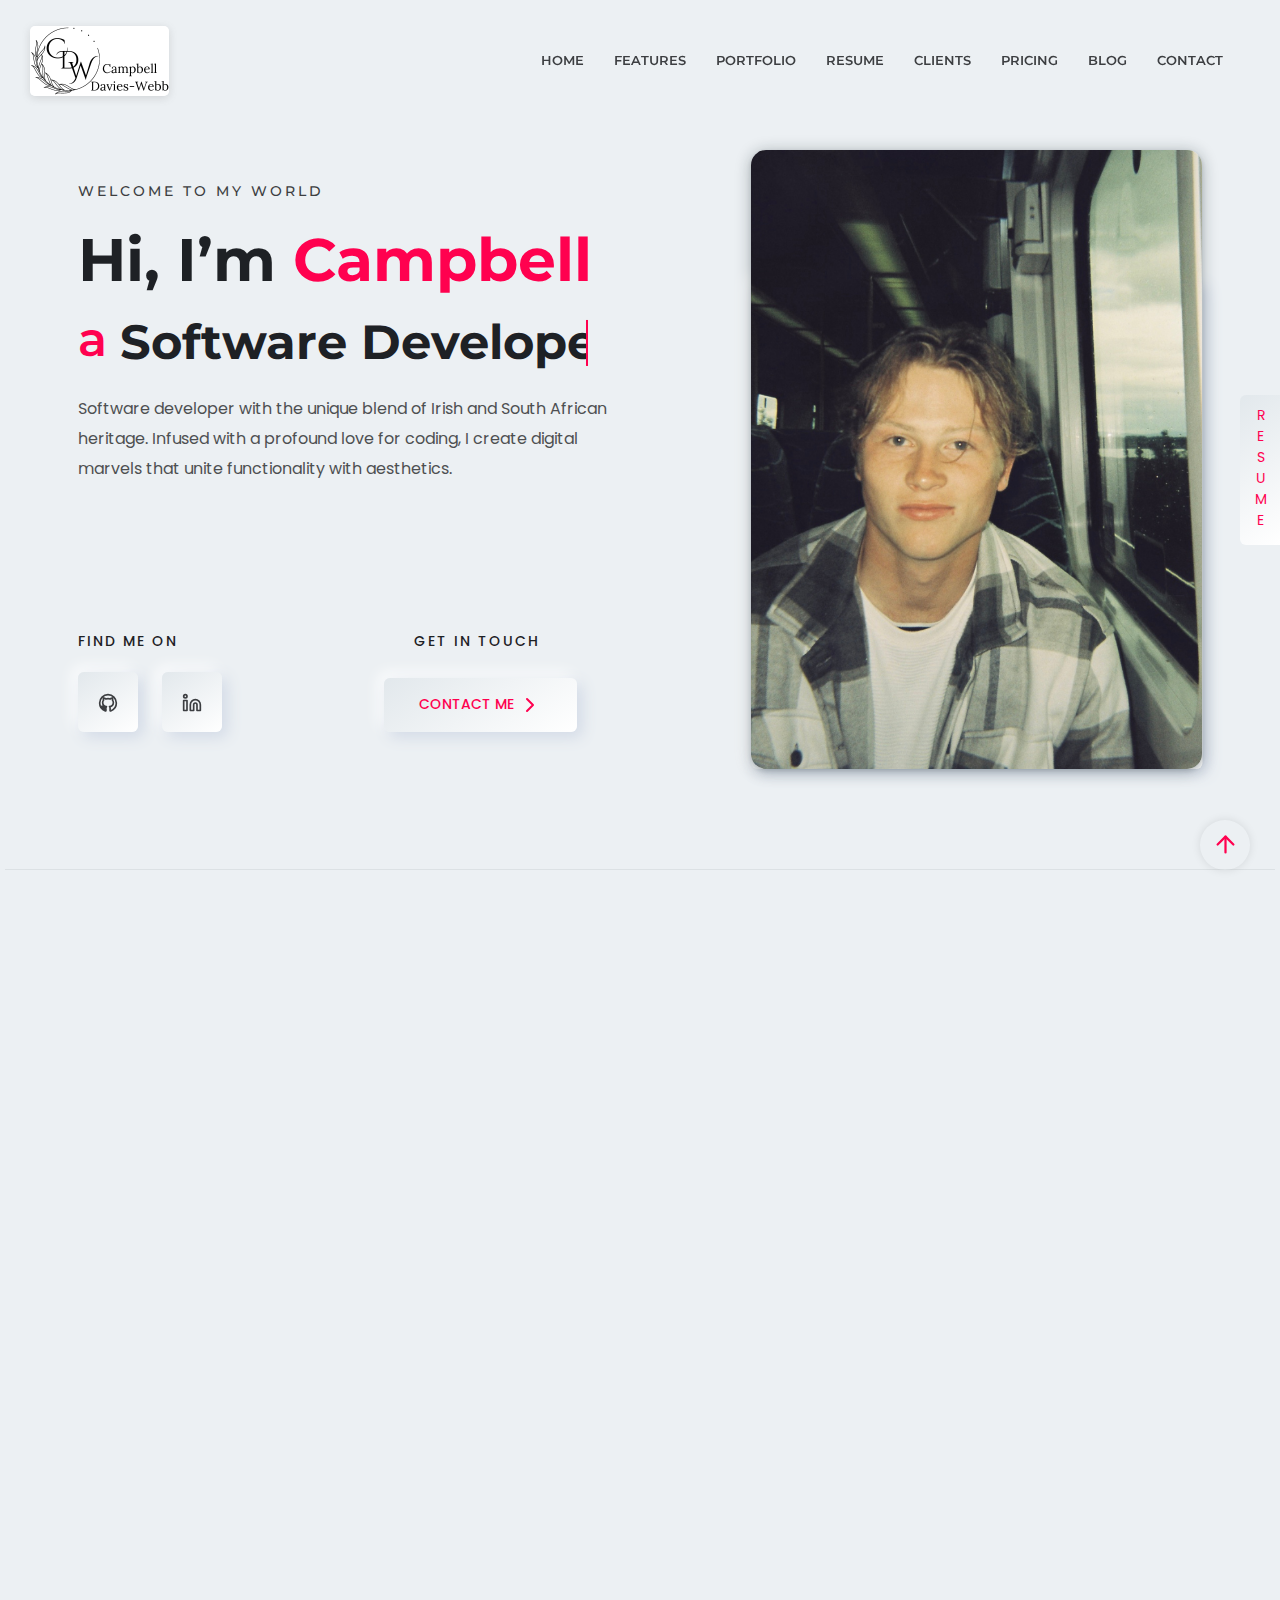
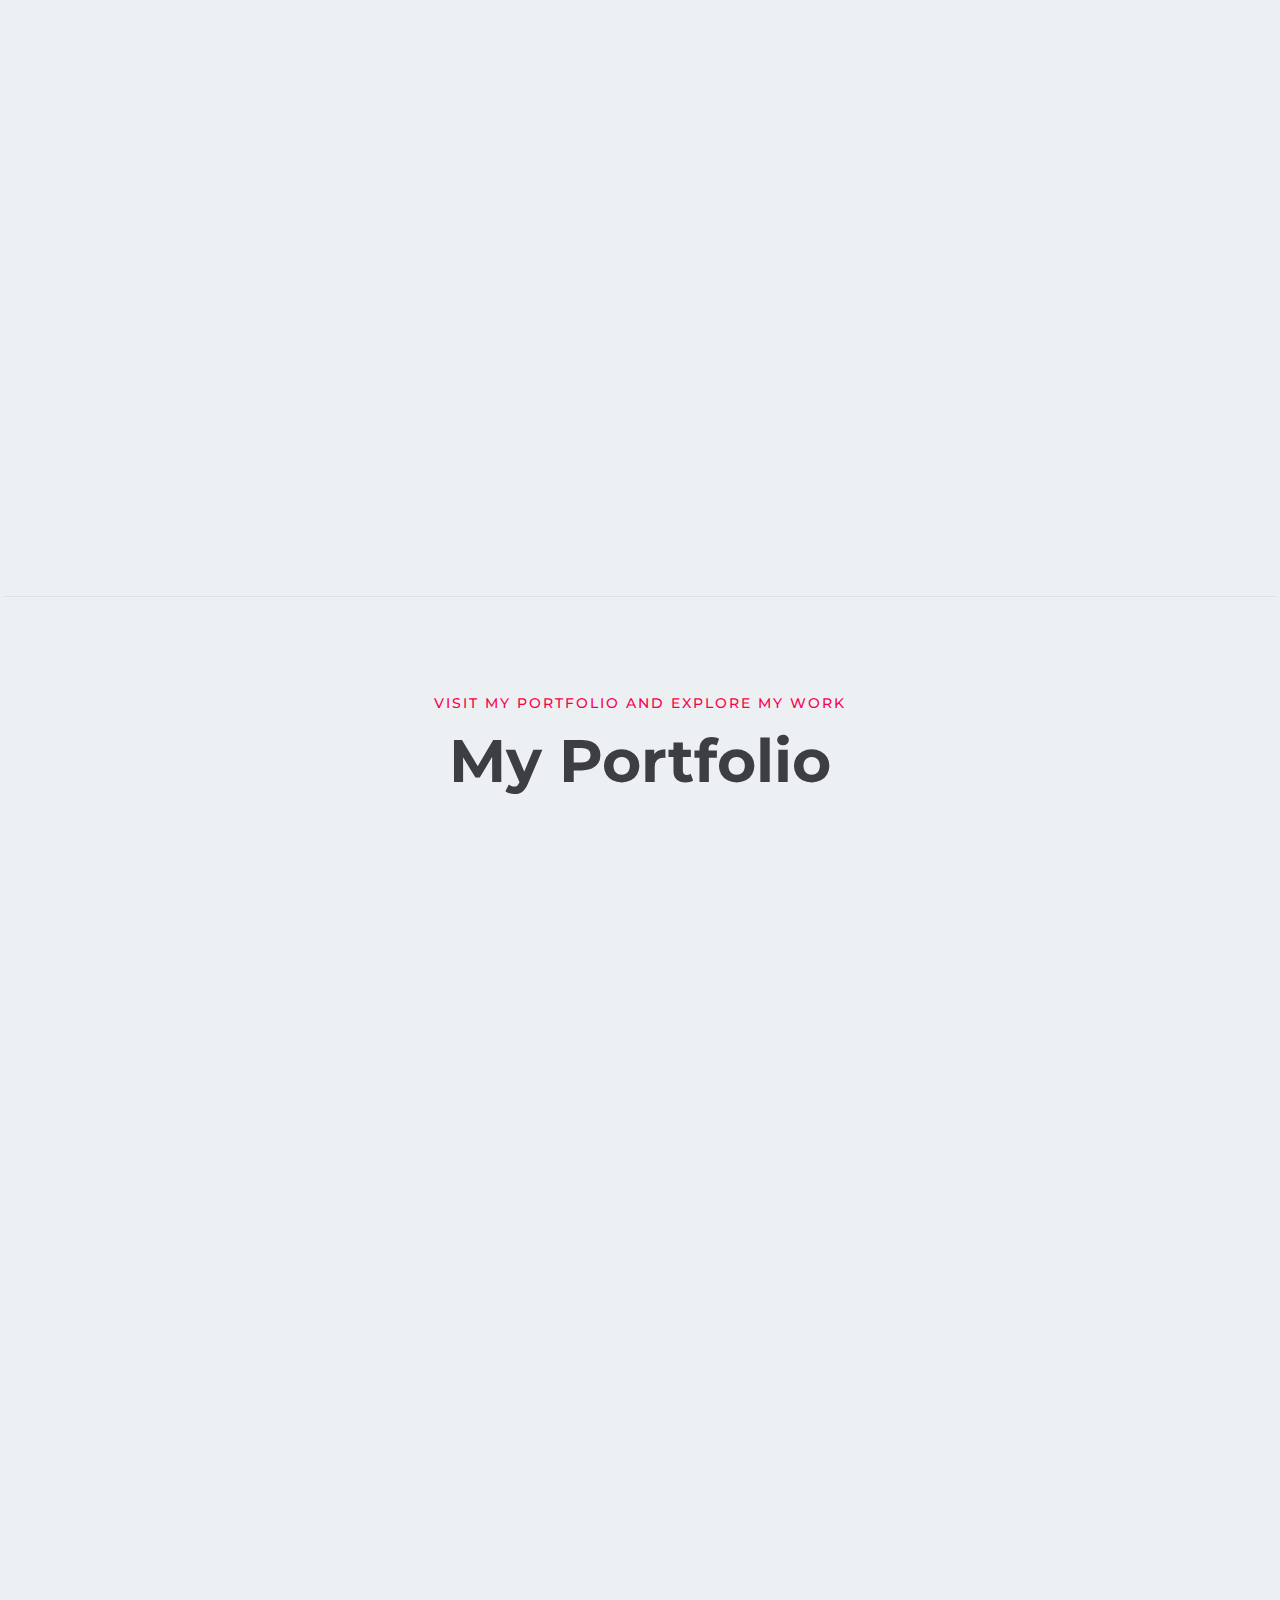
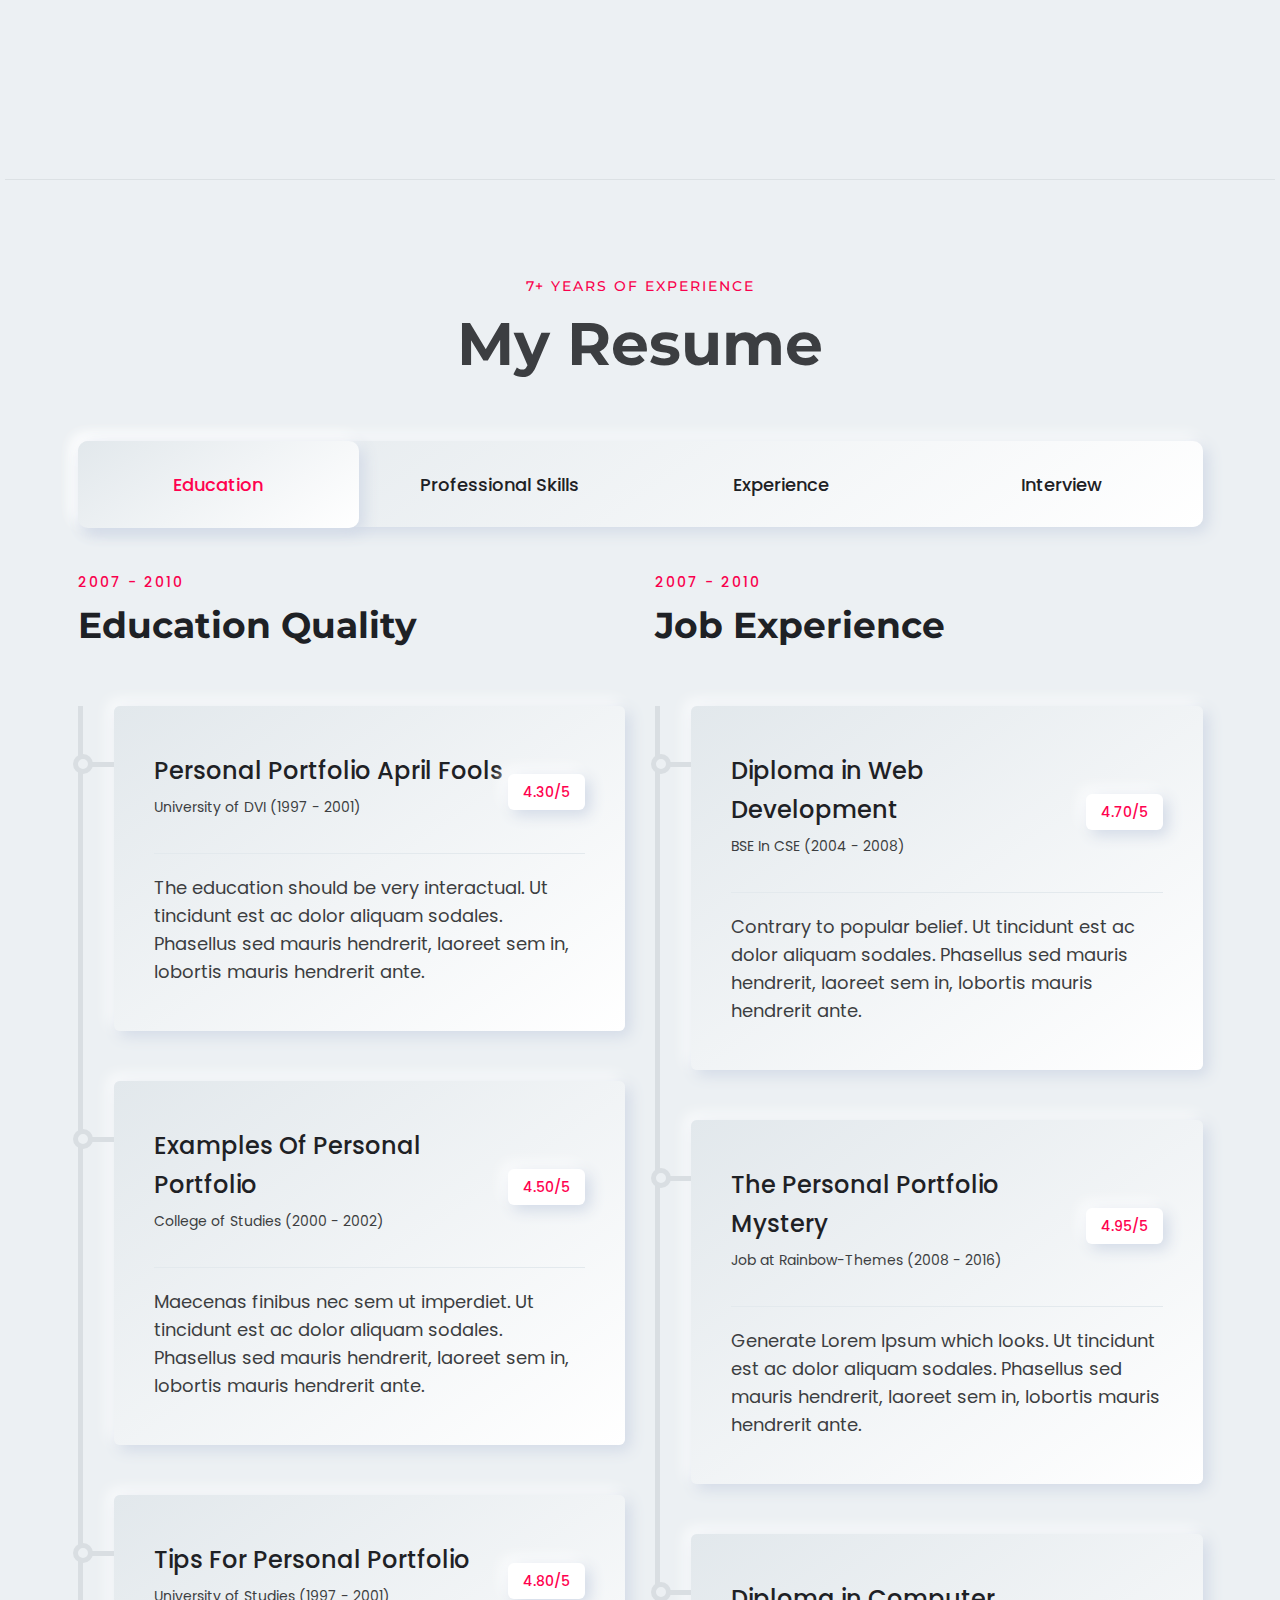
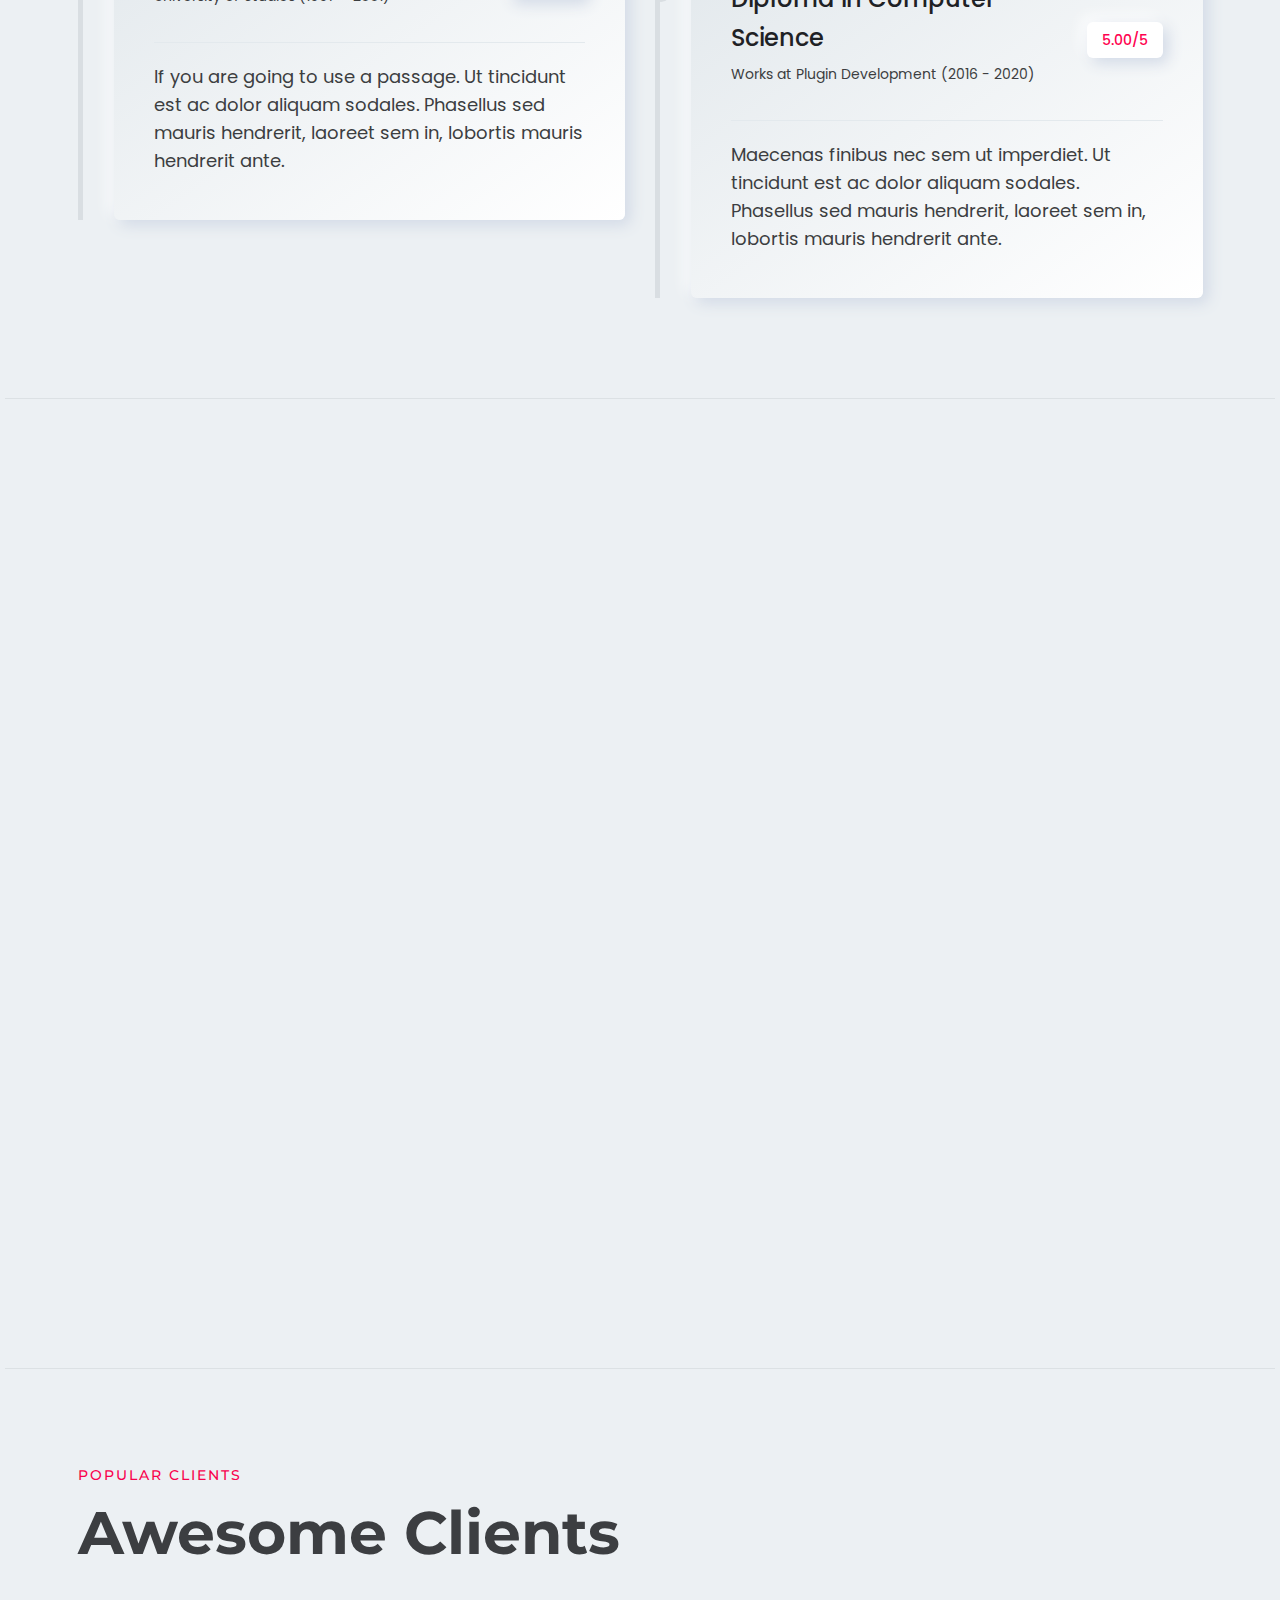
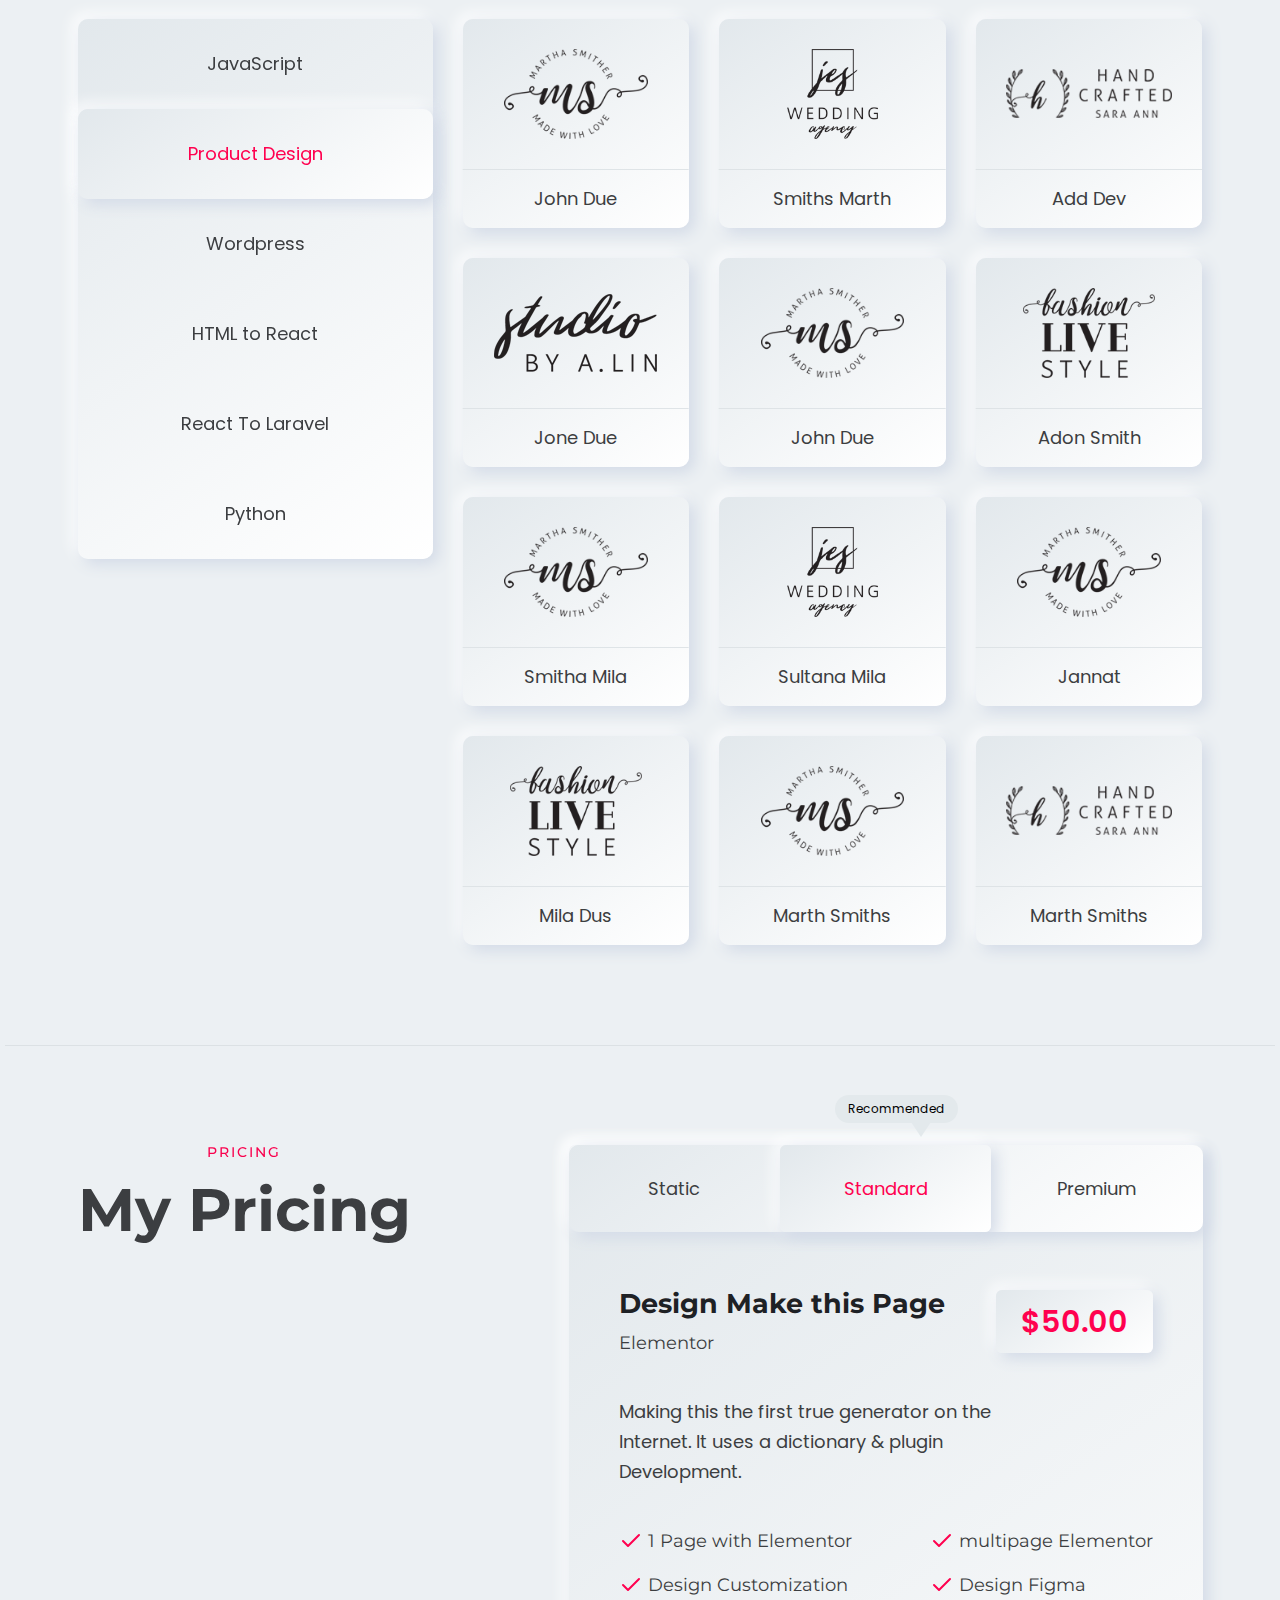
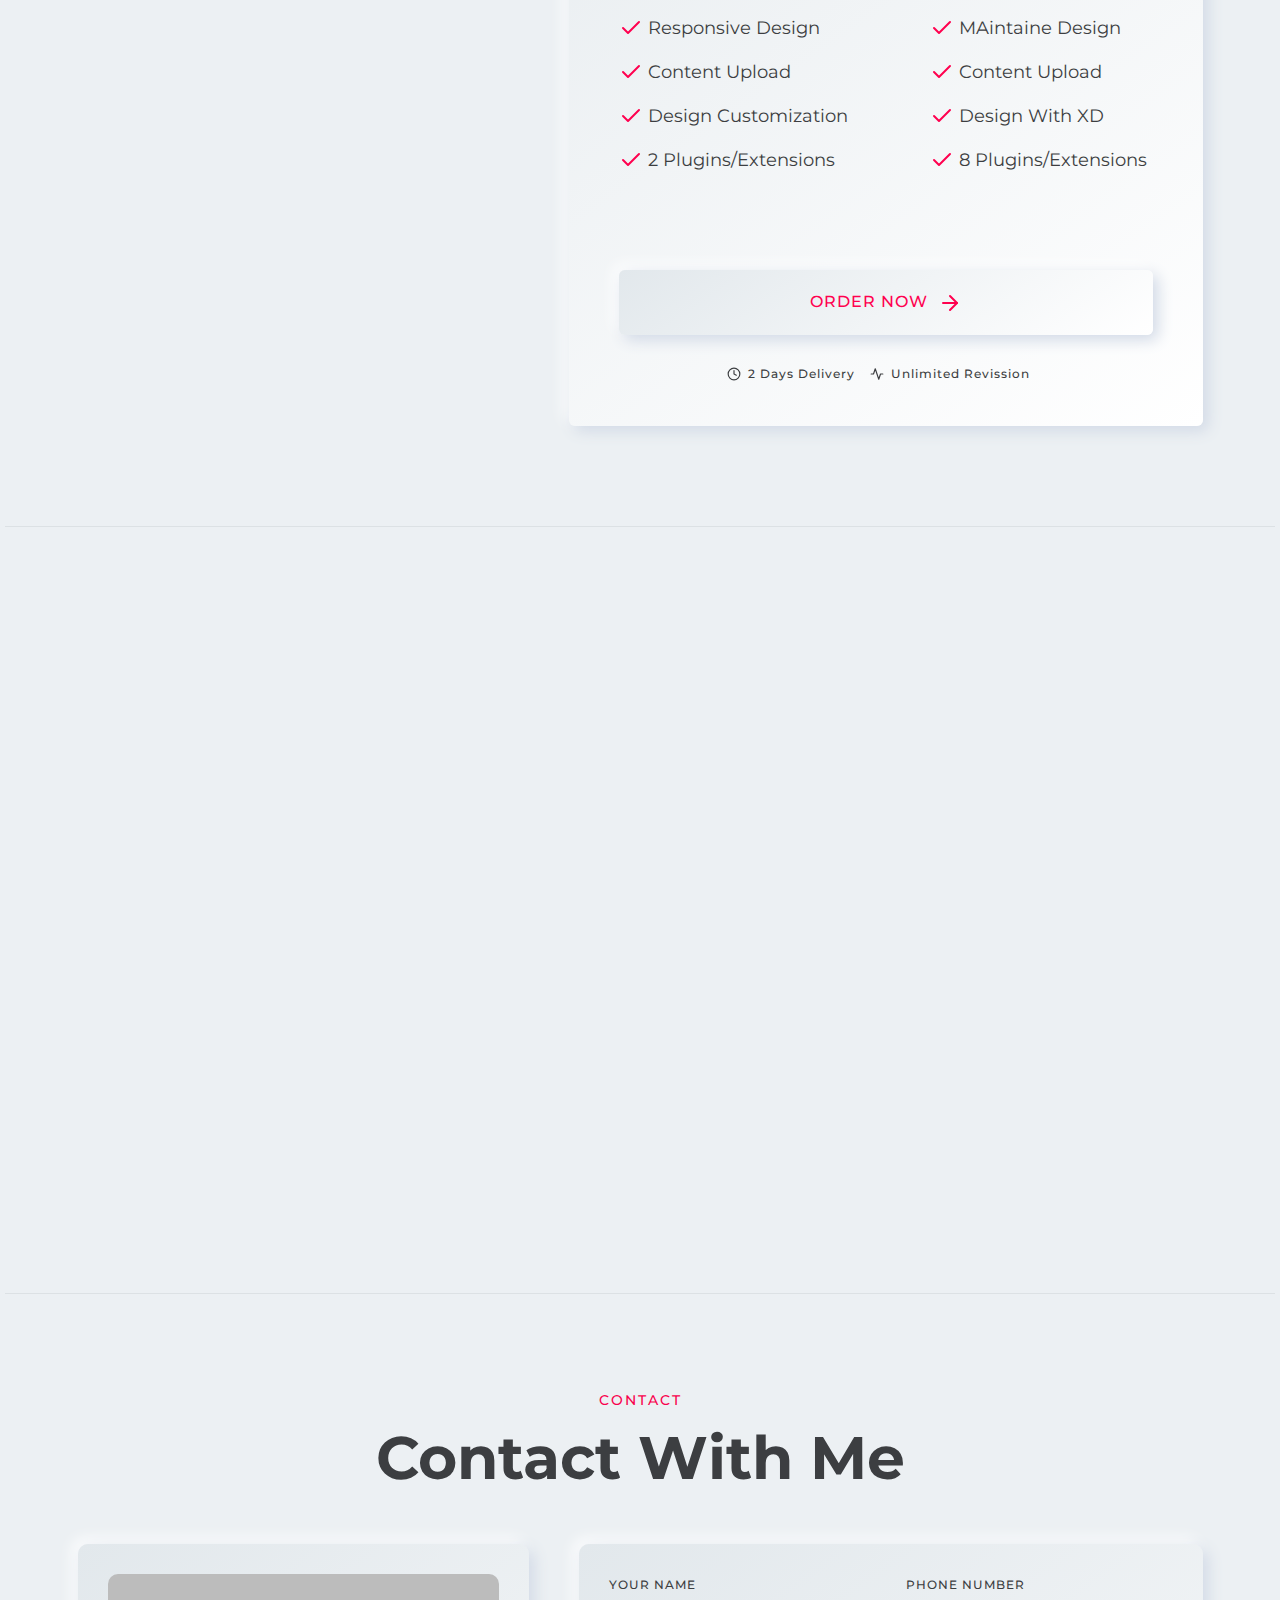
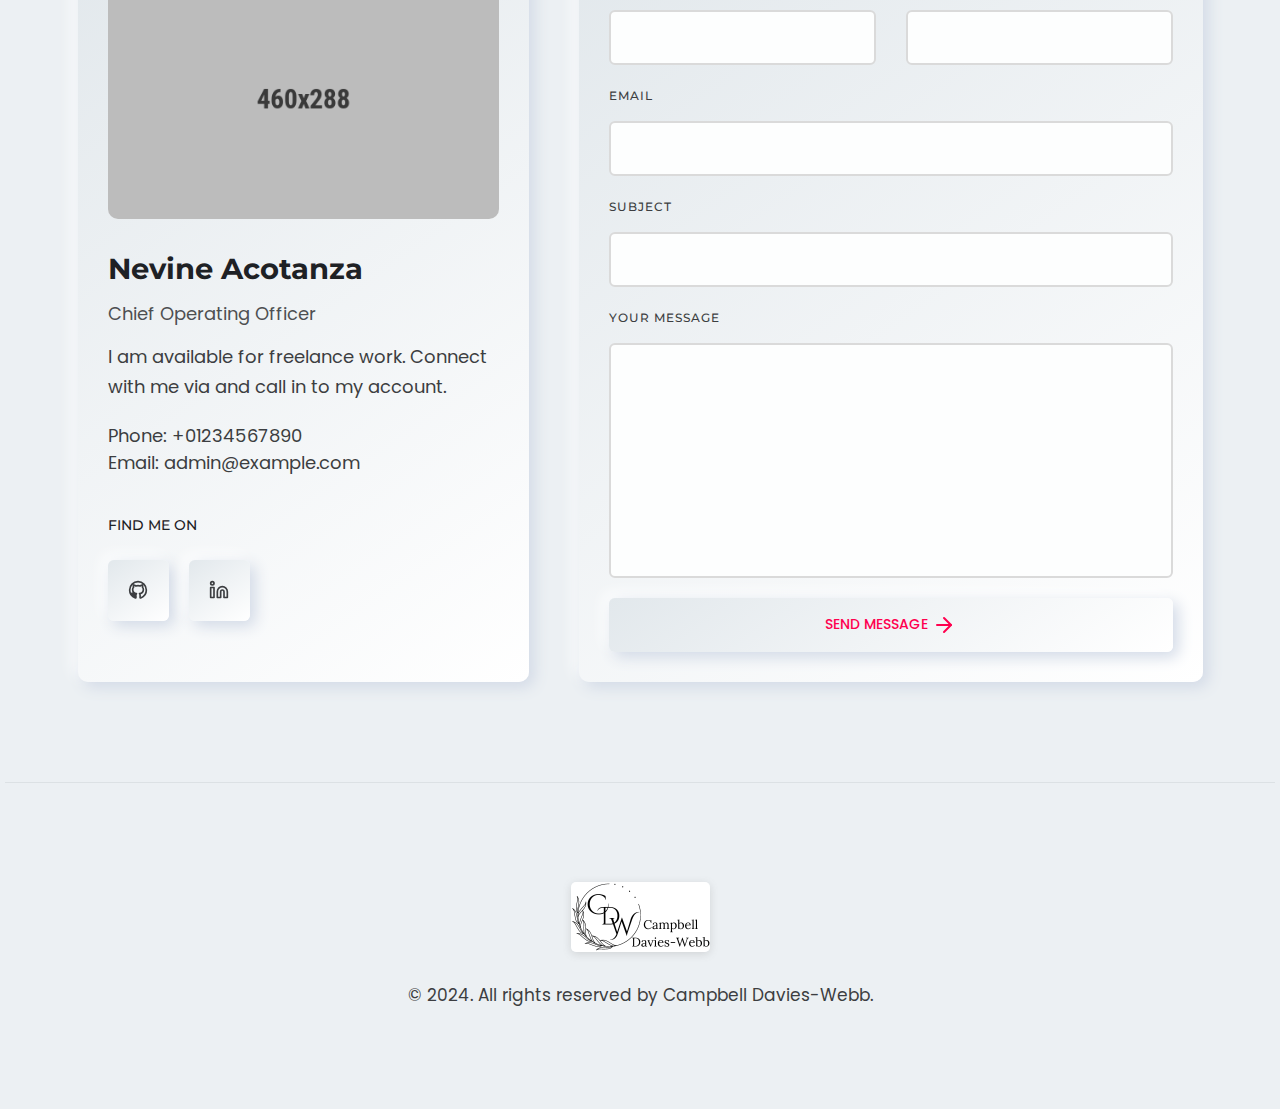
==== index-white-version.html @ 7d7778b1 "added modals for each portfolio project and js to populate" ====
<!DOCTYPE html>
<html lang="en">

<head>
    <meta charset="utf-8">
    <meta http-equiv="x-ua-compatible" content="ie=edge">
    <title>Campbell Davies-Webb | Portfolio</title>
    <meta name="robots" content="noindex, follow" />
    <meta name="description" content="">
    <meta name="viewport" content="width=device-width, initial-scale=1, shrink-to-fit=no">
    <!-- Favicon -->
    <link rel="shortcut icon" type="image/x-icon" href="assets/images/favicon.ico">
    <!-- CSS 
    ============================================ -->
    <link rel="stylesheet" href="assets/css/vendor/bootstrap.min.css">
    <link rel="stylesheet" href="assets/css/vendor/slick.css">
    <link rel="stylesheet" href="assets/css/vendor/slick-theme.css">
    <link rel="stylesheet" href="assets/css/vendor/aos.css">
    <link rel="stylesheet" href="assets/css/plugins/feature.css">
    <!-- Style css -->
    <link rel="stylesheet" href="assets/css/style.css">
</head>

<body class="template-color-1 spybody white-version" data-spy="scroll" data-target=".navbar-example2" data-offset="150">

    <!-- Start Header -->
    <header class="rn-header haeder-default black-logo-version header--fixed header--sticky">
        <div class="header-wrapper rn-popup-mobile-menu m--0 row align-items-center">
            <!-- Start Header Left -->
            <div class="col-lg-2 col-6">
                <div class="header-left">
                    <div class="logo">
                        <a href="index.html">
                            <img src="./new-images/C.png" alt="logo" style="border-radius: 5px; box-shadow: rgba(99, 99, 99, 0.2) 0px 2px 8px 0px;">
                        </a>
                    </div>
                </div>
            </div>
            <!-- End Header Left -->
            <!-- Start Header Center -->
            <div class="col-lg-10 col-6">
                <div class="header-center">
                    <nav id="sideNav" class="mainmenu-nav navbar-example2 d-none d-xl-block onepagenav">
                        <!-- Start Mainmanu Nav -->
                        <ul class="primary-menu nav nav-pills">
                            <li class="nav-item current"><a class="nav-link" href="#home">Home</a></li>
                            <li class="nav-item"><a class="nav-link" href="#features">Features</a></li>
                            <li class="nav-item"><a class="nav-link" href="#portfolio">Portfolio</a></li>
                            <li class="nav-item"><a class="nav-link" href="#resume">Resume</a></li>
                            <li class="nav-item"><a class="nav-link" href="#clients">Clients</a></li>
                            <li class="nav-item"><a class="nav-link" href="#pricing">Pricing</a></li>
                            <li class="nav-item"><a class="nav-link" href="#blog">blog</a></li>
                            <li class="nav-item"><a class="nav-link" href="#contacts">Contact</a></li>
                        </ul>
                        <!-- End Mainmanu Nav -->
                    </nav>
                    <!-- Start Header Right  -->
                    <div class="header-right">
                        <div class="hamberger-menu d-block d-xl-none">
                            <i id="menuBtn" class="feather-menu humberger-menu"></i>
                        </div>
                        <div class="close-menu d-block">
                            <span class="closeTrigger">
                            <i data-feather="x"></i>
                        </span>
                        </div>
                    </div>
                    <!-- End Header Right  -->

                </div>
            </div>
            <!-- End Header Center -->
        </div>
    </header>
    <!-- End Header Area -->
    <!-- Start Popup Mobile Menu  -->
    <div class="popup-mobile-menu">
        <div class="inner">
            <div class="menu-top">
                <div class="menu-header">
                    <a class="logo" href="index.html">
                        <img src="./new-images/C.png" alt="Personal Portfolio" style="border-radius: 5px; box-shadow: rgba(99, 99, 99, 0.2) 0px 2px 8px 0px;">
                    </a>
                    <div class="close-button">
                        <button class="close-menu-activation close"><i data-feather="x"></i></button>
                    </div>
                </div>
                <p class="discription">Welcome to my personal portfolio. Look around and enjoy your stay.</p>
            </div>
            <div class="content">
                <ul class="primary-menu nav nav-pills onepagenav">
                    <li class="nav-item current"><a class="nav-link smoth-animation active" href="#home">Home</a></li>
                    <li class="nav-item"><a class="nav-link smoth-animation" href="#features">Features</a></li>
                    <li class="nav-item"><a class="nav-link smoth-animation" href="#portfolio">Portfolio</a></li>
                    <li class="nav-item"><a class="nav-link smoth-animation" href="#resume">Resume</a></li>
                    <li class="nav-item"><a class="nav-link smoth-animation" href="#clients">Clients</a></li>
                    <li class="nav-item"><a class="nav-link smoth-animation" href="#pricing">Pricing</a></li>
                    <li class="nav-item"><a class="nav-link smoth-animation" href="#blog">blog</a></li>
                    <li class="nav-item"><a class="nav-link smoth-animation" href="#contacts">Contact</a></li>
                </ul>
                <!-- social sharea area -->
                <div class="social-share-style-1 mt--40">
                    <span class="title">find me on</span>
                    <ul class="social-share d-flex liststyle">
                        <li class="github"><a href="https://github.com/campbell-15"><svg xmlns="http://www.w3.org/2000/svg" width="24" height="24" viewBox="0 0 24 24" fill="none" stroke="currentColor" stroke-width="2" stroke-linecap="round" stroke-linejoin="round" class="feather feather-github">
                            <path d="M12 2c-5.523 0-10 4.477-10 10 0 4.418 2.865 8.166 6.839 9.49.5.092.685-.217.685-.48 0-.237-.009-.865-.014-1.7-2.782.605-3.37-1.338-3.37-1.338-.455-1.153-1.112-1.461-1.112-1.461-.909-.621.069-.607.069-.607 1.005.07 1.532 1.03 1.532 1.03.892 1.526 2.345 1.085 2.914.829.091-.645.351-1.085.637-1.334-2.232-.253-4.579-1.116-4.579-4.965 0-1.096.393-1.994 1.035-2.693-.104-.252-.449-1.274.099-2.655 0 0 .845-.271 2.77 1.029a9.62 9.62 0 0 1 2.513-.34c.853.005 1.712.115 2.513.34 1.924-1.3 2.768-1.029 2.768-1.029.552 1.381.206 2.403.102 2.655.645.699 1.033 1.597 1.033 2.693 0 3.857-2.351 4.71-4.592 4.956.36.311.68.923.68 1.858 0 1.342-.012 2.423-.012 2.752 0 .267.181.578.688.479C19.139 20.163 22 16.416 22 12c0-5.523-4.477-10-10-10z"/>
                        </svg></a>
                        </li>
                        <li class="linkedin"><a href="https://www.linkedin.com/in/campbelldavieswebb/"><svg xmlns="http://www.w3.org/2000/svg" width="24" height="24" viewBox="0 0 24 24" fill="none" stroke="currentColor" stroke-width="2" stroke-linecap="round" stroke-linejoin="round" class="feather feather-linkedin">
                                    <path d="M16 8a6 6 0 0 1 6 6v7h-4v-7a2 2 0 0 0-2-2 2 2 0 0 0-2 2v7h-4v-7a6 6 0 0 1 6-6z"></path>
                                    <rect x="2" y="9" width="4" height="12"></rect>
                                    <circle cx="4" cy="4" r="2"></circle>
                                </svg></a>
                        </li>
                    </ul>
                </div>
                <!-- end -->
            </div>
        </div>
    </div>
    <!-- End Popup Mobile Menu  -->




    <main class="main-page-wrapper">

        <!-- Start Slider Area -->
        <div id="home" class="rn-slider-area">
            <div class="slide slider-style-1">
                <div class="container">
                    <div class="row row--30 align-items-center">
                        <div class="order-2 order-lg-1 col-lg-7 mt_md--50 mt_sm--50 mt_lg--30">
                            <div class="content">
                                <div class="inner">
                                    <span class="subtitle">Welcome to my world</span>
                                    <h1 class="title">Hi, I’m <span>Campbell</span><br>
                                        <span class="header-caption" id="page-top">
                                            <!-- type headline start-->
                                            <span class="cd-headline clip is-full-width">
                                                <span>a </span>
                                        <!-- ROTATING TEXT -->
                                        <span class="cd-words-wrapper">
                                                    <b class="is-visible">Software Developer.</b>
                                                    <b class="is-hidden">Code Crafter.</b>
                                                    <b class="is-hidden">Problem Solver.</b>
                                                </span>
                                        </span>
                                        <!-- type headline end -->
                                        </span>
                                    </h1>

                                    <div>
                                        <p class="description">Software developer with the unique blend of Irish and South African heritage. 
                                            Infused with a profound love for coding, I create digital marvels that unite 
                                            functionality with aesthetics.</p>
                                    </div>
                                </div>
                                <div class="row">
                                    <div class="col-lg-6 col-xl-6 col-md-6 col-sm-6 col-12">
                                        <div class="social-share-inner-left">
                                            <span class="title">find me on</span>
                                            <ul class="social-share d-flex liststyle">
                                                <li class="github"><a href="https://github.com/campbell-15"><svg xmlns="http://www.w3.org/2000/svg" width="24" height="24" viewBox="0 0 24 24" fill="none" stroke="currentColor" stroke-width="2" stroke-linecap="round" stroke-linejoin="round" class="feather feather-github">
                                                    <path d="M12 2c-5.523 0-10 4.477-10 10 0 4.418 2.865 8.166 6.839 9.49.5.092.685-.217.685-.48 0-.237-.009-.865-.014-1.7-2.782.605-3.37-1.338-3.37-1.338-.455-1.153-1.112-1.461-1.112-1.461-.909-.621.069-.607.069-.607 1.005.07 1.532 1.03 1.532 1.03.892 1.526 2.345 1.085 2.914.829.091-.645.351-1.085.637-1.334-2.232-.253-4.579-1.116-4.579-4.965 0-1.096.393-1.994 1.035-2.693-.104-.252-.449-1.274.099-2.655 0 0 .845-.271 2.77 1.029a9.62 9.62 0 0 1 2.513-.34c.853.005 1.712.115 2.513.34 1.924-1.3 2.768-1.029 2.768-1.029.552 1.381.206 2.403.102 2.655.645.699 1.033 1.597 1.033 2.693 0 3.857-2.351 4.71-4.592 4.956.36.311.68.923.68 1.858 0 1.342-.012 2.423-.012 2.752 0 .267.181.578.688.479C19.139 20.163 22 16.416 22 12c0-5.523-4.477-10-10-10z"/>
                                                </svg></a>
                                                </li>
                                                <li class="linkedin"><a href="https://www.linkedin.com/in/campbelldavieswebb/"><svg xmlns="http://www.w3.org/2000/svg" width="24" height="24" viewBox="0 0 24 24" fill="none" stroke="currentColor" stroke-width="2" stroke-linecap="round" stroke-linejoin="round" class="feather feather-linkedin">
                                                    <path d="M16 8a6 6 0 0 1 6 6v7h-4v-7a2 2 0 0 0-2-2 2 2 0 0 0-2 2v7h-4v-7a6 6 0 0 1 6-6z"></path>
                                                    <rect x="2" y="9" width="4" height="12"></rect>
                                                    <circle cx="4" cy="4" r="2"></circle>
                                                </svg></a>
                                        </li>
                                            </ul>
                                        </div>
                                    </div>
                                    <div class="col-lg-6 col-xl-6 col-md-6 col-sm-6 col-12 mt_mobile--30">
                                        <div class="skill-share-inner">
                                            <span class="title">get in touch</span>
                                            <ul>
                                                <a href="#contacts" class="skill-share rn-btn smoth-animation" style="margin-left: -70px;">
                                                    <span>CONTACT ME</span>
                                                    <i data-feather="chevron-right"></i>
                                                </a>
                                            </ul>
                                        </div>
                                    </div>
                                </div>
                            </div>
                        </div>

                        <div class="order-1 order-lg-2 col-lg-5">
                            <div class="thumbnail">
                                <div class="inner">
                                    <img src="./new-images/Campbell-hero.png" alt="Personal Portfolio Images" style="border-radius: 15px; box-shadow: rgba(14, 30, 37, 0.12) 0px 2px 4px 0px, rgba(14, 30, 37, 0.32) 0px 2px 16px 0px;">
                                </div>
                            </div>
                        </div>
                    </div>
                </div>
            </div>
        </div>
        <!-- End Slider Area -->

        <!-- Start Service Area -->
        <div class="rn-service-area rn-section-gap section-separator" id="features">
            <div class="container">
                <div class="row">
                    <div class="col-lg-12">
                        <div class="section-title text-left" data-aos="fade-up" data-aos-duration="500" data-aos-delay="100" data-aos-once="true">
                            <span class="subtitle">Features</span>
                            <h2 class="title">What I Use</h2>
                        </div>
                    </div>
                </div>
                <div class="row row--25 mt_md--10 mt_sm--10">

                    <!-- Start Single Service -->
                    <div data-aos="fade-up" data-aos-duration="500" data-aos-delay="100" data-aos-once="true" class="col-lg-6 col-xl-4 col-md-6 col-sm-12 col-12 mt--50 mt_md--30 mt_sm--30">
                        <div class="rn-service">
                            <div class="inner">
                                <div class="icon">
                                    <i data-feather="code"></i>
                                </div>
                                <div class="content">
                                    <h4 class="title"><a href="#">JavaScript & OOP</a></h4>
                                    <p class="description">Leveraging JavaScript's object-oriented 
                                        programming paradigm to create modular and scalable codebases, 
                                        ensuring maintainability and extensibility in web development 
                                        projects.</p>
                                </div>
                            </div>
                        </div>
                    </div>
                    <!-- End SIngle Service -->
                    <!-- Start Single Service -->
                    <div data-aos="fade-up" data-aos-duration="500" data-aos-delay="300" data-aos-once="true" class="col-lg-6 col-xl-4 col-md-6 col-sm-12 col-12 mt--50 mt_md--30 mt_sm--30">
                        <div class="rn-service">
                            <div class="inner">
                                <div class="icon">
                                    <i data-feather="layers"></i>
                                </div>
                                <div class="content">
                                    <h4 class="title"><a href="#">Front End Frameworks</a></h4>
                                    <p class="description">Harnessing the power of frontend frameworks 
                                        such as React and state management libraries like Redux to 
                                        build dynamic and responsive user interfaces, delivering seamless 
                                        and interactive web experiences.</p>
                                </div>
                            </div>
                        </div>
                    </div>
                    <!-- End SIngle Service -->
                    <!-- Start Single Service -->
                    <div data-aos="fade-up" data-aos-duration="500" data-aos-delay="500" data-aos-once="true" class="col-lg-6 col-xl-4 col-md-6 col-sm-12 col-12 mt--50 mt_md--30 mt_sm--30">
                        <div class="rn-service">
                            <div class="inner">
                                <div class="icon">
                                    <i data-feather="server"></i>
                                </div>
                                <div class="content">
                                    <h4 class="title"><a href="#">Back End Development</a></h4>
                                    <p class="description">Utilizing backend technologies such as Node.js 
                                        and Express to architect and develop robust server-side 
                                        applications, handling data processing, authentication, and 
                                        routing for efficient backend operations.</p>
                                </div>
                            </div>
                        </div>
                    </div>
                    <!-- End SIngle Service -->
                    <!-- Start Single Service -->
                    <div data-aos="fade-up" data-aos-duration="500" data-aos-delay="100" data-aos-once="true" class="col-lg-6 col-xl-4 col-md-6 col-sm-12 col-12 mt--50 mt_md--30 mt_sm--30">
                        <div class="rn-service">
                            <div class="inner">
                                <div class="icon">
                                    <i data-feather="database"></i>
                                </div>
                                <div class="content">
                                    <h4 class="title"><a href="#">Databases</a></h4>
                                    <p class="description">Designing and implementing database schemas
                                        ensuring data integrity, performance, and scalability in software applications.
                                    </p>
                                </div>
                            </div>
                        </div>
                    </div>
                    <!-- End SIngle Service -->
                    <!-- Start Single Service -->
                    <div data-aos="fade-up" data-aos-duration="500" data-aos-delay="300" data-aos-once="true" class="col-lg-6 col-xl-4 col-md-6 col-sm-12 col-12 mt--50 mt_md--30 mt_sm--30">
                        <div class="rn-service">
                            <div class="inner">
                                <div class="icon">
                                    <i data-feather="cloud"></i>
                                </div>
                                <div class="content">
                                    <h4 class="title"><a href="#">APIs</a></h4>
                                    <p class="description">Creating and consuming APIs
                                        to enable seamless communication and integration between different 
                                        software systems, facilitating data exchange and interoperability 
                                        across platforms.
                                    </p>
                                </div>
                            </div>
                        </div>
                    </div>
                    <!-- End SIngle Service -->
                    <!-- Start Single Service -->
                    <div data-aos="fade-up" data-aos-duration="500" data-aos-delay="500" data-aos-once="true" class="col-lg-6 col-xl-4 col-md-6 col-sm-12 col-12 mt--50 mt_md--30 mt_sm--30">
                        <div class="rn-service">
                            <div class="inner">
                                <div class="icon">
                                    <i data-feather="slack"></i>
                                </div>
                                <div class="content">
                                    <h4 class="title"><a href="#">Git & GitHub</a></h4>
                                    <p class="description">Employing Git version control and GitHub 
                                        collaboration platform to manage codebase versions, track 
                                        changes, and coordinate collaborative development, 
                                        ensuring code quality and collaboration in 
                                        software development projects.</p>
                                </div>
                            </div>
                        </div>
                    </div>
                    <!-- End SIngle Service -->

                </div>
            </div>
        </div>
        <!-- End Service Area  -->

        <!-- Start Portfolio Area -->
        <div class="rn-portfolio-area rn-section-gap section-separator" id="portfolio">
            <div class="container">
                <div class="row">
                    <div class="col-lg-12">
                        <div class="section-title text-center">
                            <span class="subtitle">Visit my portfolio and explore my work</span>
                            <h2 class="title">My Portfolio</h2>
                        </div>
                    </div>
                </div>

                <div class="row row--25 mt--10 mt_md--10 mt_sm--10">
                    <!-- Start Single Portfolio -->
                    <div data-aos="fade-up" data-aos-delay="100" data-aos-once="true" class="col-lg-6 col-xl-4 col-md-6 col-12 mt--50 mt_md--30 mt_sm--30">
                        <div class="rn-portfolio" data-bs-toggle="modal" data-bs-target="#exampleModalCenter">
                            <div class="inner">
                                <div class="thumbnail">
                                    <a href="javascript:void(0)">
                                        <img src="./new-images/connec-trivia.png" alt="project 1">
                                    </a>
                                </div>
                                <div class="content">
                                    <div class="category-info">
                                        <div class="category-list">
                                            <a href="javascript:void(0)">Mobile App</a>
                                        </div>
                                        <div class="meta">
                                            <span><a href="javascript:void(0)"><i class="feather-heart"></i></a>
                                        600</span>
                                        </div>
                                    </div>
                                    <h4 class="title"><a href="javascript:void(0)">CONNECT TRIVIA<i
                                        class="feather-arrow-up-right"></i></a></h4>
                                </div>
                            </div>
                        </div>
                    </div>
                    <!-- End Single Portfolio -->

                    <!-- Start Single Portfolio -->
                    <div data-aos="fade-up" data-aos-delay="300" data-aos-once="true" class="col-lg-6 col-xl-4 col-md-6 col-12 mt--50 mt_md--30 mt_sm--30">
                        <div class="rn-portfolio" data-bs-toggle="modal" data-bs-target="#exampleModalCenter2">
                            <div class="inner">
                                <div class="thumbnail">
                                    <a href="javascript:void(0)">
                                        <img src="./new-images/event-lab.png" alt="Personal Portfolio Images">
                                    </a>
                                </div>
                                <div class="content">
                                    <div class="category-info">
                                        <div class="category-list">
                                            <a href="javascript:void(0)">Web Application</a>
                                        </div>
                                        <div class="meta">
                                            <span><a href="javascript:void(0)"><i class="feather-heart"></i></a>
                                        750</span>
                                        </div>
                                    </div>
                                    <h4 class="title"><a href="javascript:void(0)">EVENT LAB<i class="feather-arrow-up-right"></i></a></h4>
                                </div>
                            </div>
                        </div>
                    </div>
                    <!-- End Single Portfolio -->

                    <!-- Start Single Portfolio -->
                    <div data-aos="fade-up" data-aos-delay="500" data-aos-once="true" class="col-lg-6 col-xl-4 col-md-6 col-12 mt--50 mt_md--30 mt_sm--30">
                        <div class="rn-portfolio" data-bs-toggle="modal" data-bs-target="#exampleModalCenter3">
                            <div class="inner">
                                <div class="thumbnail">
                                    <a href="javascript:void(0)">
                                        <img src="./new-images/xoxo.png" alt="Personal Portfolio Images">
                                    </a>
                                </div>
                                <div class="content">
                                    <div class="category-info">
                                        <div class="category-list">
                                            <a href="javascript:void(0)">Web Application</a>
                                        </div>
                                        <div class="meta">
                                            <span><a href="javascript:void(0)"><i class="feather-heart"></i></a>
                                        630</span>
                                        </div>
                                    </div>
                                    <h4 class="title"><a href="javascript:void(0)">XOXO BEAUTY<i class="feather-arrow-up-right"></i></a></h4>
                                </div>
                            </div>
                        </div>
                    </div>
                    <!-- End Single Portfolio -->

                    <!-- Start Single Portfolio -->
                    <div data-aos="fade-up" data-aos-delay="100" data-aos-once="true" class="col-lg-6 col-xl-4 col-md-6 col-12 mt--50 mt_md--30 mt_sm--30">
                        <div class="rn-portfolio" data-bs-toggle="modal" data-bs-target="#exampleModalCenter4">
                            <div class="inner">
                                <div class="thumbnail">
                                    <a href="javascript:void(0)">
                                        <img src="./new-images/calculator.png" alt="Personal Portfolio Images">
                                    </a>
                                </div>
                                <div class="content">
                                    <div class="category-info">
                                        <div class="category-list">
                                            <a href="javascript:void(0)">Web Application</a>
                                        </div>
                                        <div class="meta">
                                            <span><a href="javascript:void(0)"><i class="feather-heart"></i></a>
                                        360</span>
                                        </div>
                                    </div>
                                    <h4 class="title"><a href="javascript:void(0)">MY CALCULATOR<i class="feather-arrow-up-right"></i></a></h4>
                                </div>
                            </div>
                        </div>
                    </div>
                    <!-- End Single Portfolio -->

                    <!-- Start Single Portfolio -->
                    <div data-aos="fade-up" data-aos-delay="300" data-aos-once="true" class="col-lg-6 col-xl-4 col-md-6 col-12 mt--50 mt_md--30 mt_sm--30">
                        <div class="rn-portfolio" data-bs-toggle="modal" data-bs-target="#exampleModalCenter5">
                            <div class="inner">
                                <div class="thumbnail">
                                    <a href="javascript:void(0)">
                                        <img src="./new-images/melsoft.png" alt="Personal Portfolio Images">
                                    </a>
                                </div>
                                <div class="content">
                                    <div class="category-info">
                                        <div class="category-list">
                                            <a href="javascript:void(0)">Web Application</a>
                                        </div>
                                        <div class="meta">
                                            <span><a href="javascript:void(0)"><i class="feather-heart"></i></a>
                                        280</span>
                                        </div>
                                    </div>
                                    <h4 class="title"><a href="javascript:void(0)">MELSOFT SOFTWARE<i
                                        class="feather-arrow-up-right"></i></a></h4>
                                </div>
                            </div>
                        </div>
                    </div>
                    <!-- End Single Portfolio -->

                    <!-- Start Single Portfolio -->
                    <div data-aos="fade-up" data-aos-delay="500" data-aos-once="true" class="col-lg-6 col-xl-4 col-md-6 col-12 mt--50 mt_md--30 mt_sm--30">
                        <div class="rn-portfolio" data-bs-toggle="modal" data-bs-target="#exampleModalCenter6">
                            <div class="inner">
                                <div class="thumbnail">
                                    <a href="javascript:void(0)">
                                        <img src="./new-images/dice-game.png" alt="Personal Portfolio Images">
                                    </a>
                                </div>
                                <div class="content">
                                    <div class="category-info">
                                        <div class="category-list">
                                            <a href="javascript:void(0)">Web Application</a>
                                        </div>
                                        <div class="meta">
                                            <span><a href="javascript:void(0)"><i class="feather-heart"></i></a>
                                        690</span>
                                        </div>
                                    </div>
                                    <h4 class="title"><a href="javascript:void(0)">SCORE DICE GAME<i
                                        class="feather-arrow-up-right"></i></a></h4>
                                </div>
                            </div>
                        </div>
                    </div>
                    <!-- End Single Portfolio -->
                </div>
            </div>
        </div>
        <!-- End portfolio Area -->

        <!-- Start Resume Area -->
        <div class="rn-resume-area rn-section-gap section-separator" id="resume">
            <div class="container">
                <div class="row">
                    <div class="col-lg-12">
                        <div class="section-title text-center">
                            <span class="subtitle">7+ Years of Experience</span>
                            <h2 class="title">My Resume</h2>
                        </div>
                    </div>
                </div>
                <div class="row mt--45">
                    <div class="col-lg-12">
                        <ul class="rn-nav-list nav nav-tabs" id="myTabs" role="tablist">
                            <li class="nav-item">
                                <a class="nav-link active" id="education-tab" data-bs-toggle="tab" href="#education" role="tab" aria-controls="education" aria-selected="true">education</a>
                            </li>
                            <li class="nav-item">
                                <a class="nav-link" id="professional-tab" data-bs-toggle="tab" href="#professional" role="tab" aria-controls="professional" aria-selected="false">professional
                                    Skills</a>
                            </li>
                            <li class="nav-item">
                                <a class="nav-link" id="experience-tab" data-bs-toggle="tab" href="#experience" role="tab" aria-controls="experience" aria-selected="false">experience</a>
                            </li>
                            <li class="nav-item">
                                <a class="nav-link" id="interview-tab" data-bs-toggle="tab" href="#interview" role="tab" aria-controls="interview" aria-selected="false">interview</a>
                            </li>
                        </ul>

                        <!-- Start Tab Content Wrapper  -->
                        <div class="rn-nav-content tab-content" id="myTabContents">
                            <!-- Start Single Tab  -->
                            <div class="tab-pane show active fade single-tab-area" id="education" role="tabpanel" aria-labelledby="education-tab">
                                <div class="personal-experience-inner mt--40">
                                    <div class="row">
                                        <!-- Start Skill List Area  -->
                                        <div class="col-lg-6 col-md-12 col-12">
                                            <div class="content">
                                                <span class="subtitle">2007 - 2010</span>
                                                <h4 class="maintitle">Education Quality</h4>
                                                <div class="experience-list">

                                                    <!-- Start Single List  -->
                                                    <div class="resume-single-list">
                                                        <div class="inner">
                                                            <div class="heading">
                                                                <div class="title">
                                                                    <h4>Personal Portfolio April Fools</h4>
                                                                    <span>University of DVI (1997 - 2001)</span>
                                                                </div>
                                                                <div class="date-of-time">
                                                                    <span>4.30/5</span>
                                                                </div>
                                                            </div>
                                                            <p class="description">The education should be very
                                                                interactual. Ut tincidunt est ac dolor aliquam sodales.
                                                                Phasellus sed mauris hendrerit, laoreet sem in, lobortis
                                                                mauris hendrerit ante.</p>
                                                        </div>
                                                    </div>
                                                    <!-- End Single List  -->

                                                    <!-- Start Single List  -->
                                                    <div class="resume-single-list">
                                                        <div class="inner">
                                                            <div class="heading">
                                                                <div class="title">
                                                                    <h4> Examples Of Personal Portfolio</h4>
                                                                    <span>College of Studies (2000 - 2002)</span>
                                                                </div>
                                                                <div class="date-of-time">
                                                                    <span>4.50/5</span>
                                                                </div>
                                                            </div>
                                                            <p class="description">Maecenas finibus nec sem ut
                                                                imperdiet. Ut tincidunt est ac dolor aliquam sodales.
                                                                Phasellus sed mauris hendrerit, laoreet sem in, lobortis
                                                                mauris hendrerit ante.</p>
                                                        </div>
                                                    </div>
                                                    <!-- End Single List  -->

                                                    <!-- Start Single List  -->
                                                    <div class="resume-single-list">
                                                        <div class="inner">
                                                            <div class="heading">
                                                                <div class="title">
                                                                    <h4>Tips For Personal Portfolio</h4>
                                                                    <span>University of Studies (1997 - 2001)</span>
                                                                </div>
                                                                <div class="date-of-time">
                                                                    <span>4.80/5</span>
                                                                </div>
                                                            </div>
                                                            <p class="description"> If you are going to use a passage.
                                                                Ut tincidunt est ac dolor aliquam sodales.
                                                                Phasellus sed mauris hendrerit, laoreet sem in, lobortis
                                                                mauris hendrerit ante.</p>
                                                        </div>
                                                    </div>
                                                    <!-- End Single List  -->

                                                </div>
                                            </div>
                                        </div>
                                        <!-- End Skill List Area  -->

                                        <!-- Start Skill List Area 2nd  -->
                                        <div class="col-lg-6 col-md-12 col-12 mt_md--60 mt_sm--60">
                                            <div class="content">
                                                <span class="subtitle">2007 - 2010</span>
                                                <h4 class="maintitle">Job Experience</h4>
                                                <div class="experience-list">

                                                    <!-- Start Single List  -->
                                                    <div class="resume-single-list">
                                                        <div class="inner">
                                                            <div class="heading">
                                                                <div class="title">
                                                                    <h4>Diploma in Web Development</h4>
                                                                    <span>BSE In CSE (2004 - 2008)</span>
                                                                </div>
                                                                <div class="date-of-time">
                                                                    <span>4.70/5</span>
                                                                </div>
                                                            </div>
                                                            <p class="description">Contrary to popular belief. Ut
                                                                tincidunt est ac dolor aliquam sodales.
                                                                Phasellus sed mauris hendrerit, laoreet sem in, lobortis
                                                                mauris hendrerit ante.</p>
                                                        </div>
                                                    </div>
                                                    <!-- End Single List  -->

                                                    <!-- Start Single List  -->
                                                    <div class="resume-single-list">
                                                        <div class="inner">
                                                            <div class="heading">
                                                                <div class="title">
                                                                    <h4>The Personal Portfolio Mystery</h4>
                                                                    <span>Job at Rainbow-Themes (2008 - 2016)</span>
                                                                </div>
                                                                <div class="date-of-time">
                                                                    <span>4.95/5</span>
                                                                </div>
                                                            </div>
                                                            <p class="description">Generate Lorem Ipsum which looks. Ut
                                                                tincidunt est ac dolor aliquam sodales.
                                                                Phasellus sed mauris hendrerit, laoreet sem in, lobortis
                                                                mauris hendrerit ante.</p>
                                                        </div>
                                                    </div>
                                                    <!-- End Single List  -->

                                                    <!-- Start Single List  -->
                                                    <div class="resume-single-list">
                                                        <div class="inner">
                                                            <div class="heading">
                                                                <div class="title">
                                                                    <h4>Diploma in Computer Science</h4>
                                                                    <span>Works at Plugin Development (2016 -
                                                                2020)</span>
                                                                </div>
                                                                <div class="date-of-time">
                                                                    <span>5.00/5</span>
                                                                </div>
                                                            </div>
                                                            <p class="description">Maecenas finibus nec sem ut
                                                                imperdiet. Ut tincidunt est ac dolor aliquam sodales.
                                                                Phasellus sed mauris hendrerit, laoreet sem in, lobortis
                                                                mauris hendrerit ante.</p>
                                                        </div>
                                                    </div>
                                                    <!-- End Single List  -->

                                                </div>
                                            </div>
                                        </div>
                                        <!-- End Skill List Area  -->
                                    </div>
                                </div>
                            </div>
                            <!-- End Single Tab  -->

                            <!-- Start Single Tab  -->
                            <div class="tab-pane fade " id="professional" role="tabpanel" aria-labelledby="professional-tab">
                                <div class="personal-experience-inner mt--40">
                                    <div class="row row--40">

                                        <!-- Start Single Progressbar  -->
                                        <div class="col-lg-6 col-md-6 col-12">
                                            <div class="progress-wrapper">
                                                <div class="content">
                                                    <span class="subtitle">Features</span>
                                                    <h4 class="maintitle">Design Skill</h4>
                                                    <!-- Start Single Progress Charts -->
                                                    <div class="progress-charts">
                                                        <h6 class="heading heading-h6">PHOTOSHOT</h6>
                                                        <div class="progress">
                                                            <div class="progress-bar wow fadeInLeft" data-wow-duration="0.5s" data-wow-delay=".3s" role="progressbar" style="width: 100%" aria-valuenow="85" aria-valuemin="0" aria-valuemax="100"><span
                                                            class="percent-label">100%</span></div>
                                                        </div>
                                                    </div>
                                                    <!-- End Single Progress Charts -->

                                                    <!-- Start Single Progress Charts -->
                                                    <div class="progress-charts">
                                                        <h6 class="heading heading-h6">FIGMA</h6>
                                                        <div class="progress">
                                                            <div class="progress-bar wow fadeInLeft" data-wow-duration="0.6s" data-wow-delay=".4s" role="progressbar" style="width: 95%" aria-valuenow="85" aria-valuemin="0" aria-valuemax="100"><span
                                                            class="percent-label">95%</span></div>
                                                        </div>
                                                    </div>
                                                    <!-- End Single Progress Charts -->

                                                    <!-- Start Single Progress Charts -->
                                                    <div class="progress-charts">
                                                        <h6 class="heading heading-h6">ADOBE XD</h6>
                                                        <div class="progress">
                                                            <div class="progress-bar wow fadeInLeft" data-wow-duration="0.7s" data-wow-delay=".5s" role="progressbar" style="width: 60%" aria-valuenow="85" aria-valuemin="0" aria-valuemax="100"><span
                                                            class="percent-label">60%</span></div>
                                                        </div>
                                                    </div>
                                                    <!-- End Single Progress Charts -->

                                                    <!-- Start Single Progress Charts -->
                                                    <div class="progress-charts">
                                                        <h6 class="heading heading-h6">ADOBE ILLUSTRATOR</h6>
                                                        <div class="progress">
                                                            <div class="progress-bar wow fadeInLeft" data-wow-duration="0.8s" data-wow-delay=".6s" role="progressbar" style="width: 70%" aria-valuenow="85" aria-valuemin="0" aria-valuemax="100"><span
                                                            class="percent-label">70%</span></div>
                                                        </div>
                                                    </div>
                                                    <!-- End Single Progress Charts -->

                                                    <!-- Start Single Progress Charts -->
                                                    <div class="progress-charts">
                                                        <h6 class="heading heading-h6">DESIGN</h6>
                                                        <div class="progress">
                                                            <div class="progress-bar wow fadeInLeft" data-wow-duration="0.9s" data-wow-delay=".7s" role="progressbar" style="width: 90%" aria-valuenow="85" aria-valuemin="0" aria-valuemax="100"><span
                                                            class="percent-label">90%</span></div>
                                                        </div>
                                                    </div>
                                                    <!-- End Single Progress Charts -->

                                                </div>
                                            </div>
                                        </div>
                                        <!-- End Single Progressbar  -->

                                        <!-- Start Single Progressbar  -->
                                        <div class="col-lg-6 col-md-6 col-12 mt_sm--60">
                                            <div class="progress-wrapper">
                                                <div class="content">
                                                    <span class="subtitle">Features</span>
                                                    <h4 class="maintitle">Development Skill</h4>
                                                    <!-- Start Single Progress Charts -->
                                                    <div class="progress-charts">
                                                        <h6 class="heading heading-h6">HTML</h6>
                                                        <div class="progress">
                                                            <div class="progress-bar wow fadeInLeft" data-wow-duration="0.5s" data-wow-delay=".3s" role="progressbar" style="width: 85%" aria-valuenow="85" aria-valuemin="0" aria-valuemax="100"><span
                                                            class="percent-label">85%</span></div>
                                                        </div>
                                                    </div>
                                                    <!-- End Single Progress Charts -->

                                                    <!-- Start Single Progress Charts -->
                                                    <div class="progress-charts">
                                                        <h6 class="heading heading-h6">CSS</h6>
                                                        <div class="progress">
                                                            <div class="progress-bar wow fadeInLeft" data-wow-duration="0.6s" data-wow-delay=".4s" role="progressbar" style="width: 80%" aria-valuenow="85" aria-valuemin="0" aria-valuemax="100"><span
                                                            class="percent-label">80%</span></div>
                                                        </div>
                                                    </div>
                                                    <!-- End Single Progress Charts -->

                                                    <!-- Start Single Progress Charts -->
                                                    <div class="progress-charts">
                                                        <h6 class="heading heading-h6">JAVASCRIPT</h6>
                                                        <div class="progress">
                                                            <div class="progress-bar wow fadeInLeft" data-wow-duration="0.7s" data-wow-delay=".5s" role="progressbar" style="width: 90%" aria-valuenow="85" aria-valuemin="0" aria-valuemax="100"><span
                                                            class="percent-label">90%</span></div>
                                                        </div>
                                                    </div>
                                                    <!-- End Single Progress Charts -->

                                                    <!-- Start Single Progress Charts -->
                                                    <div class="progress-charts">
                                                        <h6 class="heading heading-h6">SOFTWARE</h6>
                                                        <div class="progress">
                                                            <div class="progress-bar wow fadeInLeft" data-wow-duration="0.8s" data-wow-delay=".6s" role="progressbar" style="width: 75%" aria-valuenow="85" aria-valuemin="0" aria-valuemax="100"><span
                                                            class="percent-label">75%</span></div>
                                                        </div>
                                                    </div>
                                                    <!-- End Single Progress Charts -->

                                                    <!-- Start Single Progress Charts -->
                                                    <div class="progress-charts">
                                                        <h6 class="heading heading-h6">PLUGIN</h6>
                                                        <div class="progress">
                                                            <div class="progress-bar wow fadeInLeft" data-wow-duration="0.9s" data-wow-delay=".7s" role="progressbar" style="width: 70%" aria-valuenow="85" aria-valuemin="0" aria-valuemax="100"><span
                                                            class="percent-label">70%</span></div>
                                                        </div>
                                                    </div>
                                                    <!-- End Single Progress Charts -->

                                                </div>
                                            </div>
                                        </div>
                                        <!-- End Single Progressbar  -->

                                    </div>
                                </div>
                            </div>
                            <!-- End Single Tab  -->

                            <!-- Start Single Tab  -->
                            <div class="tab-pane fade" id="experience" role="tabpanel" aria-labelledby="experience-tab">
                                <div class="personal-experience-inner mt--40">
                                    <div class="row">
                                        <!-- Start Skill List Area  -->
                                        <div class="col-lg-6 col-md-12 col-12">
                                            <div class="content">
                                                <span class="subtitle">2007 - 2010</span>
                                                <h4 class="maintitle">Education Quality</h4>
                                                <div class="experience-list">

                                                    <!-- Start Single List  -->
                                                    <div class="resume-single-list">
                                                        <div class="inner">
                                                            <div class="heading">
                                                                <div class="title">
                                                                    <h4>Personal Portfolio April Fools</h4>
                                                                    <span>University of DVI (1997 - 2001)</span>
                                                                </div>
                                                                <div class="date-of-time">
                                                                    <span>4.30/5</span>
                                                                </div>
                                                            </div>
                                                            <p class="description">The education should be very
                                                                interactual. Ut tincidunt est ac dolor aliquam sodales.
                                                                Phasellus sed mauris hendrerit, laoreet sem in, lobortis
                                                                mauris hendrerit ante.</p>
                                                        </div>
                                                    </div>
                                                    <!-- End Single List  -->

                                                    <!-- Start Single List  -->
                                                    <div class="resume-single-list">
                                                        <div class="inner">
                                                            <div class="heading">
                                                                <div class="title">
                                                                    <h4> Examples Of Personal Portfolio</h4>
                                                                    <span>College of Studies (2000 - 2002)</span>
                                                                </div>
                                                                <div class="date-of-time">
                                                                    <span>4.50/5</span>
                                                                </div>
                                                            </div>
                                                            <p class="description">Maecenas finibus nec sem ut
                                                                imperdiet. Ut tincidunt est ac dolor aliquam sodales.
                                                                Phasellus sed mauris hendrerit, laoreet sem in, lobortis
                                                                mauris hendrerit ante.</p>
                                                        </div>
                                                    </div>
                                                    <!-- End Single List  -->

                                                    <!-- Start Single List  -->
                                                    <div class="resume-single-list">
                                                        <div class="inner">
                                                            <div class="heading">
                                                                <div class="title">
                                                                    <h4>Tips For Personal Portfolio</h4>
                                                                    <span>University of Studies (1997 - 2001)</span>
                                                                </div>
                                                                <div class="date-of-time">
                                                                    <span>4.80/5</span>
                                                                </div>
                                                            </div>
                                                            <p class="description"> If you are going to use a passage.
                                                                Ut tincidunt est ac dolor aliquam sodales.
                                                                Phasellus sed mauris hendrerit, laoreet sem in, lobortis
                                                                mauris hendrerit ante.</p>
                                                        </div>
                                                    </div>
                                                    <!-- End Single List  -->

                                                </div>
                                            </div>
                                        </div>
                                        <!-- End Skill List Area  -->

                                        <!-- Start Skill List Area 2nd  -->
                                        <div class="col-lg-6 col-md-12 col-12 mt_md--60 mt_sm--60">
                                            <div class="content">
                                                <span class="subtitle">2007 - 2010</span>
                                                <h4 class="maintitle">Job Experience</h4>
                                                <div class="experience-list">

                                                    <!-- Start Single List  -->
                                                    <div class="resume-single-list">
                                                        <div class="inner">
                                                            <div class="heading">
                                                                <div class="title">
                                                                    <h4>Diploma in Web Development</h4>
                                                                    <span>BSE In CSE (2004 - 2008)</span>
                                                                </div>
                                                                <div class="date-of-time">
                                                                    <span>4.70/5</span>
                                                                </div>
                                                            </div>
                                                            <p class="description">Contrary to popular belief. Ut
                                                                tincidunt est ac dolor aliquam sodales.
                                                                Phasellus sed mauris hendrerit, laoreet sem in, lobortis
                                                                mauris hendrerit ante.</p>
                                                        </div>
                                                    </div>
                                                    <!-- End Single List  -->

                                                    <!-- Start Single List  -->
                                                    <div class="resume-single-list">
                                                        <div class="inner">
                                                            <div class="heading">
                                                                <div class="title">
                                                                    <h4>The Personal Portfolio Mystery</h4>
                                                                    <span>Job at Rainbow-Themes (2008 - 2016)</span>
                                                                </div>
                                                                <div class="date-of-time">
                                                                    <span>4.95/5</span>
                                                                </div>
                                                            </div>
                                                            <p class="description">Generate Lorem Ipsum which looks. Ut
                                                                tincidunt est ac dolor aliquam sodales.
                                                                Phasellus sed mauris hendrerit, laoreet sem in, lobortis
                                                                mauris hendrerit ante.</p>
                                                        </div>
                                                    </div>
                                                    <!-- End Single List  -->

                                                    <!-- Start Single List  -->
                                                    <div class="resume-single-list">
                                                        <div class="inner">
                                                            <div class="heading">
                                                                <div class="title">
                                                                    <h4>Diploma in Computer Science</h4>
                                                                    <span>Works at Plugin Development (2016 -
                                                                2020)</span>
                                                                </div>
                                                                <div class="date-of-time">
                                                                    <span>5.00/5</span>
                                                                </div>
                                                            </div>
                                                            <p class="description">Maecenas finibus nec sem ut
                                                                imperdiet. Ut tincidunt est ac dolor aliquam sodales.
                                                                Phasellus sed mauris hendrerit, laoreet sem in, lobortis
                                                                mauris hendrerit ante.</p>
                                                        </div>
                                                    </div>
                                                    <!-- End Single List  -->

                                                </div>
                                            </div>
                                        </div>
                                        <!-- End Skill List Area  -->
                                    </div>
                                </div>
                            </div>
                            <!-- End Single Tab  -->

                            <!-- Start Single Tab  -->
                            <div class="tab-pane fade" id="interview" role="tabpanel" aria-labelledby="interview-tab">
                                <div class="personal-experience-inner mt--40">
                                    <div class="row">
                                        <!-- Start Skill List Area  -->
                                        <div class="col-lg-6 col-md-12 col-12">
                                            <div class="content">
                                                <span class="subtitle">2007 - 2010</span>
                                                <h4 class="maintitle">Company Experience</h4>
                                                <div class="experience-list">

                                                    <!-- Start Single List  -->
                                                    <div data-aos="fade-up" data-aos-duration="500" data-aos-delay="300" data-aos-once="true" class="resume-single-list">
                                                        <div class="inner">
                                                            <div class="heading">
                                                                <div class="title">
                                                                    <h4>Personal Portfolio April Fools</h4>
                                                                    <span>University of DVI (1997 - 2001)</span>
                                                                </div>
                                                                <div class="date-of-time">
                                                                    <span>4.30/5</span>
                                                                </div>
                                                            </div>
                                                            <p class="description">The education should be very
                                                                interactual. Ut tincidunt est ac dolor aliquam sodales.
                                                                Phasellus sed mauris hendrerit, laoreet sem in, lobortis
                                                                mauris hendrerit ante.</p>
                                                        </div>
                                                    </div>
                                                    <!-- End Single List  -->

                                                    <!-- Start Single List  -->
                                                    <div data-aos="fade-up" data-aos-duration="500" data-aos-delay="500" data-aos-once="true" class="resume-single-list">
                                                        <div class="inner">
                                                            <div class="heading">
                                                                <div class="title">
                                                                    <h4> Examples Of Personal Portfolio</h4>
                                                                    <span>College of Studies (2000 - 2002)</span>
                                                                </div>
                                                                <div class="date-of-time">
                                                                    <span>4.50/5</span>
                                                                </div>
                                                            </div>
                                                            <p class="description">Maecenas finibus nec sem ut
                                                                imperdiet. Ut tincidunt est ac dolor aliquam sodales.
                                                                Phasellus sed mauris hendrerit, laoreet sem in, lobortis
                                                                mauris hendrerit ante.</p>
                                                        </div>
                                                    </div>
                                                    <!-- End Single List  -->

                                                    <!-- Start Single List  -->
                                                    <div data-aos="fade-up" data-aos-duration="500" data-aos-delay="700" data-aos-once="true" class="resume-single-list">
                                                        <div class="inner">
                                                            <div class="heading">
                                                                <div class="title">
                                                                    <h4>Tips For Personal Portfolio</h4>
                                                                    <span>University of Studies (1997 - 2001)</span>
                                                                </div>
                                                                <div class="date-of-time">
                                                                    <span>4.80/5</span>
                                                                </div>
                                                            </div>
                                                            <p class="description"> If you are going to use a passage.
                                                                Ut tincidunt est ac dolor aliquam sodales.
                                                                Phasellus sed mauris hendrerit, laoreet sem in, lobortis
                                                                mauris hendrerit ante.</p>
                                                        </div>
                                                    </div>
                                                    <!-- End Single List  -->

                                                </div>
                                            </div>
                                        </div>
                                        <!-- End Skill List Area  -->

                                        <!-- Start Skill List Area 2nd  -->
                                        <div class="col-lg-6 col-md-12 col-12 mt_md--60 mt_sm--60">
                                            <div class="content">
                                                <span class="subtitle">2007 - 2010</span>
                                                <h4 class="maintitle">Job Experience</h4>
                                                <div class="experience-list">

                                                    <!-- Start Single List  -->
                                                    <div data-aos="fade-up" data-aos-duration="500" data-aos-delay="500" data-aos-once="true" class="resume-single-list">
                                                        <div class="inner">
                                                            <div class="heading">
                                                                <div class="title">
                                                                    <h4>Diploma in Web Development</h4>
                                                                    <span>BSE In CSE (2004 - 2008)</span>
                                                                </div>
                                                                <div class="date-of-time">
                                                                    <span>4.70/5</span>
                                                                </div>
                                                            </div>
                                                            <p class="description">Contrary to popular belief. Ut
                                                                tincidunt est ac dolor aliquam sodales.
                                                                Phasellus sed mauris hendrerit, laoreet sem in, lobortis
                                                                mauris hendrerit ante.</p>
                                                        </div>
                                                    </div>
                                                    <!-- End Single List  -->

                                                    <!-- Start Single List  -->
                                                    <div data-aos="fade-up" data-aos-duration="500" data-aos-delay="700" data-aos-once="true" class="resume-single-list">
                                                        <div class="inner">
                                                            <div class="heading">
                                                                <div class="title">
                                                                    <h4>The Personal Portfolio Mystery</h4>
                                                                    <span>Job at Rainbow-Themes (2008 - 2016)</span>
                                                                </div>
                                                                <div class="date-of-time">
                                                                    <span>4.95/5</span>
                                                                </div>
                                                            </div>
                                                            <p class="description">Generate Lorem Ipsum which looks. Ut
                                                                tincidunt est ac dolor aliquam sodales.
                                                                Phasellus sed mauris hendrerit, laoreet sem in, lobortis
                                                                mauris hendrerit ante.</p>
                                                        </div>
                                                    </div>
                                                    <!-- End Single List  -->

                                                    <!-- Start Single List  -->
                                                    <div data-aos="fade-up" data-aos-duration="500" data-aos-delay="900" data-aos-once="true" class="resume-single-list">
                                                        <div class="inner">
                                                            <div class="heading">
                                                                <div class="title">
                                                                    <h4>Diploma in Computer Science</h4>
                                                                    <span>Works at Plugin Development (2016 -
                                                                2020)</span>
                                                                </div>
                                                                <div class="date-of-time">
                                                                    <span>5.00/5</span>
                                                                </div>
                                                            </div>
                                                            <p class="description">Maecenas finibus nec sem ut
                                                                imperdiet. Ut tincidunt est ac dolor aliquam sodales.
                                                                Phasellus sed mauris hendrerit, laoreet sem in, lobortis
                                                                mauris hendrerit ante.</p>
                                                        </div>
                                                    </div>
                                                    <!-- End Single List  -->

                                                </div>
                                            </div>
                                        </div>
                                        <!-- End Skill List Area  -->
                                    </div>
                                </div>
                            </div>
                            <!-- End Single Tab  -->
                        </div>
                    </div>
                </div>
            </div>
        </div>
        <!-- End Resume Area -->

        <!-- Start Testimonia Area  -->
        <div class="rn-testimonial-area rn-section-gap section-separator" id="testimonial">
            <div class="container">
                <div class="row">
                    <div class="col-lg-12">
                        <div data-aos="fade-up" data-aos-duration="500" data-aos-delay="100" data-aos-once="true" class="section-title text-center">
                            <span class="subtitle">What Clients Say</span>
                            <h2 class="title">Testimonial</h2>
                        </div>
                    </div>
                </div>
                <div class="row" data-aos="fade-up" data-aos-duration="500" data-aos-delay="300" data-aos-once="true">
                    <div class="col-lg-12">
                        <div class="testimonial-activation testimonial-pb mb--30">
                            <!-- Start Single testiminail -->
                            <div class="testimonial mt--50 mt_md--40 mt_sm--40">
                                <div class="inner">
                                    <div class="card-info">
                                        <div class="card-thumbnail">
                                            <img src="assets/images/testimonial/final-home--1st.png" alt="Testimonial-image">
                                        </div>
                                        <div class="card-content">
                                            <span class="subtitle mt--10">Rainbow-Themes</span>
                                            <h3 class="title">Nevine Acotanza</h3>
                                            <span class="designation">Chief Operating Officer</span>
                                        </div>
                                    </div>
                                    <div class="card-description">
                                        <div class="title-area">
                                            <div class="title-info">
                                                <h3 class="title">Android App Development</h3>
                                                <span class="date">via Upwork - Mar 4, 2015 - Aug 30, 2021</span>
                                            </div>
                                            <div class="rating">
                                                <img src="assets/images/icons/rating.png" alt="rating-image">
                                                <img src="assets/images/icons/rating.png" alt="rating-image">
                                                <img src="assets/images/icons/rating.png" alt="rating-image">
                                                <img src="assets/images/icons/rating.png" alt="rating-image">
                                                <img src="assets/images/icons/rating.png" alt="rating-image">
                                            </div>
                                        </div>
                                        <div class="seperator"></div>
                                        <p class="discription">
                                            Maecenas finibus nec sem ut imperdiet. Ut tincidunt est ac dolor aliquam
                                            sodales. Phasellus sed mauris hendrerit, laoreet sem in, lobortis mauris
                                            hendrerit ante. Ut tincidunt est ac dolor aliquam sodales phasellus smauris
                                            .
                                        </p>
                                    </div>
                                </div>
                            </div>
                            <!--End Single testiminail -->
                            <!-- Start Single testiminail -->
                            <div class="testimonial mt--50 mt_md--40 mt_sm--40">
                                <div class="inner">
                                    <div class="card-info">
                                        <div class="card-thumbnail">
                                            <img src="assets/images/testimonial/final-home--2nd.png" alt="Testimonial-image">
                                        </div>
                                        <div class="card-content">
                                            <span class="subtitle mt--10">Bound - Trolola</span>
                                            <h3 class="title">Jone Duone Joe</h3>
                                            <span class="designation">Operating Officer</span>
                                        </div>
                                    </div>
                                    <div class="card-description">
                                        <div class="title-area">
                                            <div class="title-info">
                                                <h3 class="title">Web App Development</h3>
                                                <span class="date">Upwork - Mar 4, 2016 - Aug 30, 2021</span>
                                            </div>
                                            <div class="rating">
                                                <img src="assets/images/icons/rating.png" alt="rating-image">
                                                <img src="assets/images/icons/rating.png" alt="rating-image">
                                                <img src="assets/images/icons/rating.png" alt="rating-image">
                                                <img src="assets/images/icons/rating.png" alt="rating-image">
                                                <img src="assets/images/icons/rating.png" alt="rating-image">
                                            </div>
                                        </div>
                                        <div class="seperator"></div>
                                        <p class="discription">
                                            Important fact to nec sem ut imperdiet. Ut tincidunt est ac dolor aliquam
                                            sodales. Phasellus sed mauris hendrerit, laoreet sem in, lobortis mauris
                                            hendrerit ante. Ut tincidunt est ac dolor aliquam sodales phasellus smauris
                                            .
                                        </p>
                                    </div>
                                </div>
                            </div>
                            <!--End Single testiminail -->
                            <!-- Start Single testiminail -->
                            <div class="testimonial mt--50 mt_md--40 mt_sm--40">
                                <div class="inner">
                                    <div class="card-info">
                                        <div class="card-thumbnail">
                                            <img src="assets/images/testimonial/final-home--3rd.png" alt="Testimonial-image">
                                        </div>
                                        <div class="card-content">
                                            <span class="subtitle mt--10">Glassfisom</span>
                                            <h3 class="title">Nevine Dhawan</h3>
                                            <span class="designation">CEO Of Officer</span>
                                        </div>
                                    </div>
                                    <div class="card-description">
                                        <div class="title-area">
                                            <div class="title-info">
                                                <h3 class="title">Android App Design</h3>
                                                <span class="date">Fiver - Mar 4, 2015 - Aug 30, 2021</span>
                                            </div>
                                            <div class="rating">
                                                <img src="assets/images/icons/rating.png" alt="rating-image">
                                                <img src="assets/images/icons/rating.png" alt="rating-image">
                                                <img src="assets/images/icons/rating.png" alt="rating-image">
                                                <img src="assets/images/icons/rating.png" alt="rating-image">
                                                <img src="assets/images/icons/rating.png" alt="rating-image">
                                            </div>
                                        </div>
                                        <div class="seperator"></div>
                                        <p class="discription">
                                            No more question for design. Ut tincidunt est ac dolor aliquam
                                            sodales. Phasellus sed mauris hendrerit, laoreet sem in, lobortis mauris
                                            hendrerit ante. Ut tincidunt est ac dolor aliquam sodales phasellus smauris
                                            .
                                        </p>
                                    </div>
                                </div>
                            </div>
                            <!--End Single testiminail -->

                            <!-- Start Single testiminail -->
                            <div class="testimonial mt--50 mt_md--40 mt_sm--40">
                                <div class="inner">
                                    <div class="card-info">
                                        <div class="card-thumbnail">
                                            <img src="assets/images/testimonial/final-home--4th.png" alt="Testimonial-image">
                                        </div>
                                        <div class="card-content">
                                            <span class="subtitle mt--10">NCD - Design</span>
                                            <h3 class="title">Mevine Thoda</h3>
                                            <span class="designation">Marketing Officer</span>
                                        </div>
                                    </div>
                                    <div class="card-description">
                                        <div class="title-area">
                                            <div class="title-info">
                                                <h3 class="title">CEO - Marketing</h3>
                                                <span class="date">Thoda Department - Mar 4, 2018 - Aug 30, 2021</span>
                                            </div>
                                            <div class="rating">
                                                <img src="assets/images/icons/rating.png" alt="rating-image">
                                                <img src="assets/images/icons/rating.png" alt="rating-image">
                                                <img src="assets/images/icons/rating.png" alt="rating-image">
                                                <img src="assets/images/icons/rating.png" alt="rating-image">
                                                <img src="assets/images/icons/rating.png" alt="rating-image">
                                            </div>
                                        </div>
                                        <div class="seperator"></div>
                                        <p class="discription">
                                            Marcent Of Vanice and treatment. Ut tincidunt est ac dolor aliquam
                                            sodales. Phasellus sed mauris hendrerit, laoreet sem in, lobortis mauris
                                            hendrerit ante. Ut tincidunt est ac dolor aliquam sodales phasellus smauris
                                            .
                                        </p>
                                    </div>
                                </div>
                            </div>
                            <!--End Single testiminail -->

                            <!-- Start Single testiminail -->
                            <div class="testimonial mt--50 mt_md--40 mt_sm--40">
                                <div class="inner">
                                    <div class="card-info">
                                        <div class="card-thumbnail">
                                            <img src="assets/images/testimonial/final-home--5th.png" alt="Testimonial-image">
                                        </div>
                                        <div class="card-content">
                                            <span class="subtitle mt--10">Default name</span>
                                            <h3 class="title">Davei Luace</h3>
                                            <span class="designation">Chief Operating Manager</span>
                                        </div>
                                    </div>
                                    <div class="card-description">
                                        <div class="title-area">
                                            <div class="title-info">
                                                <h3 class="title">Android App Development</h3>
                                                <span class="date">via Upwork - Mar 4, 2015 - Aug 30, 2021</span>
                                            </div>
                                            <div class="rating">
                                                <img src="assets/images/icons/rating.png" alt="rating-image">
                                                <img src="assets/images/icons/rating.png" alt="rating-image">
                                                <img src="assets/images/icons/rating.png" alt="rating-image">
                                                <img src="assets/images/icons/rating.png" alt="rating-image">
                                                <img src="assets/images/icons/rating.png" alt="rating-image">
                                            </div>
                                        </div>
                                        <div class="seperator"></div>
                                        <p class="discription">
                                            When managment is so important. Ut tincidunt est ac dolor aliquam
                                            sodales. Phasellus sed mauris hendrerit, laoreet sem in, lobortis mauris
                                            hendrerit ante. Ut tincidunt est ac dolor aliquam sodales phasellus smauris
                                            .
                                        </p>
                                    </div>
                                </div>
                            </div>
                            <!--End Single testiminail -->
                        </div>
                    </div>
                </div>
            </div>
        </div>
        <!-- End Testimonia Area  -->

        <!-- Start Client Area -->
        <div class="rn-client-area rn-section-gap section-separator" id="clients">
            <div class="container">
                <div class="row">
                    <div class="col-lg-12">
                        <div class="section-title">
                            <span class="subtitle">Popular Clients</span>
                            <h2 class="title">Awesome Clients</h2>
                        </div>
                    </div>
                </div>

                <div class="row row--25 mt--50 mt_md--40 mt_sm--40">
                    <div class="col-lg-4">
                        <div class="d-flex flex-wrap align-content-start h-100">
                            <div class="position-sticky clients-wrapper sticky-top rbt-sticky-top-adjust">
                                <ul class="nav tab-navigation-button flex-column nav-pills me-3" id="v-pills-tab" role="tablist">

                                    <li class="nav-item">
                                        <a class="nav-link" id="v-pills-home-tab" data-bs-toggle="tab" href="#v-pills-Javascript" role="tab" aria-controls="javascript" aria-selected="true">JavaScript</a>
                                    </li>


                                    <li class="nav-item">
                                        <a class="nav-link active" id="v-pills-profile-tab" data-bs-toggle="tab" href="#v-pills-Design" role="tab" aria-controls="design" aria-selected="true">Product Design</a>
                                    </li>


                                    <li class="nav-item">
                                        <a class="nav-link" id="v-pills-wordpress-tab" data-bs-toggle="tab" href="#v-pills-Wordpress" role="tab" aria-controls="wordpress" aria-selected="true">Wordpress</a>
                                    </li>

                                    <li class="nav-item">
                                        <a class="nav-link" id="v-pills-settings-tabs" data-bs-toggle="tab" href="#v-pills-settings" role="tab" aria-controls="react" aria-selected="true">HTML to React</a>
                                    </li>

                                    <li class="nav-item">
                                        <a class="nav-link" id="v-pills-laravel-tabs" data-bs-toggle="tab" href="#v-pills-laravel" role="tab" aria-controls="laravel" aria-selected="true">React
                                            To Laravel</a>
                                    </li>

                                    <li class="nav-item">
                                        <a class="nav-link" id="v-pills-python-tabs" data-bs-toggle="tab" href="#v-pills-python" role="tab" aria-controls="python" aria-selected="true">Python</a>
                                    </li>


                                </ul>
                            </div>
                        </div>
                    </div>

                    <div class="col-lg-8">
                        <div class="tab-area">
                            <div class="d-flex align-items-start">
                                <div class="tab-content" id="v-pills-tabContent">

                                    <div class="tab-pane fade" id="v-pills-Javascript" role="tabpanel" aria-labelledby="v-pills-home-tab">
                                        <div class="client-card">

                                            <!-- Start Single Brand  -->
                                            <div class="main-content">
                                                <div class="inner text-center">
                                                    <div class="thumbnail">
                                                        <a href="#"><img src="assets/images/client/png/brand-01.png" alt="Client-image"></a>
                                                    </div>
                                                    <div class="seperator"></div>
                                                    <div class="client-name"><span><a href="#">John Due</a></span>
                                                    </div>
                                                </div>
                                            </div>
                                            <!-- End Single Brand  -->

                                            <!-- Start Single Brand  -->
                                            <div class="main-content">
                                                <div class="inner text-center">
                                                    <div class="thumbnail">
                                                        <a href="#"><img src="assets/images/client/png/brand-02.png" alt="Client-image"></a>
                                                    </div>
                                                    <div class="seperator"></div>
                                                    <div class="client-name"><span><a href="#">Smiths Marth</a></span>
                                                    </div>
                                                </div>
                                            </div>
                                            <!-- End Single Brand  -->

                                            <!-- Start Single Brand  -->
                                            <div class="main-content">
                                                <div class="inner text-center">
                                                    <div class="thumbnail">
                                                        <a href="#"><img src="assets/images/client/png/brand-03.png" alt="Client-image"></a>
                                                    </div>
                                                    <div class="seperator"></div>
                                                    <div class="client-name"><span><a href="#">Add Dev</a></span>
                                                    </div>
                                                </div>
                                            </div>
                                            <!-- End Single Brand  -->

                                            <!-- Start Single Brand  -->
                                            <div class="main-content">
                                                <div class="inner text-center">
                                                    <div class="thumbnail">
                                                        <a href="#"><img src="assets/images/client/png/brand-04.png" alt="Client-image"></a>
                                                    </div>
                                                    <div class="seperator"></div>
                                                    <div class="client-name"><span><a href="#">Jone Due</a></span>
                                                    </div>
                                                </div>
                                            </div>
                                            <!-- End Single Brand  -->

                                            <!-- Start Single Brand  -->
                                            <div class="main-content">
                                                <div class="inner text-center">
                                                    <div class="thumbnail">
                                                        <a href="#"><img src="assets/images/client/png/brand-01.png" alt="Client-image"></a>
                                                    </div>
                                                    <div class="seperator"></div>
                                                    <div class="client-name"><span><a href="#">John Due</a></span>
                                                    </div>
                                                </div>
                                            </div>
                                            <!-- End Single Brand  -->

                                            <!-- Start Single Brand  -->
                                            <div class="main-content">
                                                <div class="inner text-center">
                                                    <div class="thumbnail">
                                                        <a href="#"><img src="assets/images/client/png/brand-05.png" alt="Client-image"></a>
                                                    </div>
                                                    <div class="seperator"></div>
                                                    <div class="client-name"><span><a href="#">Adon Smith</a></span>
                                                    </div>
                                                </div>
                                            </div>
                                            <!-- End Single Brand  -->

                                            <!-- Start Single Brand  -->
                                            <div class="main-content">
                                                <div class="inner text-center">
                                                    <div class="thumbnail">
                                                        <a href="#"><img src="assets/images/client/png/brand-01.png" alt="Client-image"></a>
                                                    </div>
                                                    <div class="seperator"></div>
                                                    <div class="client-name"><span><a href="#">Smitha Mila</a></span>
                                                    </div>
                                                </div>
                                            </div>
                                            <!-- End Single Brand  -->

                                            <!-- Start Single Brand  -->
                                            <div class="main-content">
                                                <div class="inner text-center">
                                                    <div class="thumbnail">
                                                        <a href="#"><img src="assets/images/client/png/brand-02.png" alt="Client-image"></a>
                                                    </div>
                                                    <div class="seperator"></div>
                                                    <div class="client-name"><span><a href="#">Sultana Mila</a></span>
                                                    </div>
                                                </div>
                                            </div>
                                            <!-- End Single Brand  -->

                                            <!-- Start Single Brand  -->
                                            <div class="main-content">
                                                <div class="inner text-center">
                                                    <div class="thumbnail">
                                                        <a href="#"><img src="assets/images/client/png/brand-01.png" alt="Client-image"></a>
                                                    </div>
                                                    <div class="seperator"></div>
                                                    <div class="client-name"><span><a href="#">Jannat</a></span>
                                                    </div>
                                                </div>
                                            </div>
                                            <!-- End Single Brand  -->

                                            <!-- Start Single Brand  -->
                                            <div class="main-content">
                                                <div class="inner text-center">
                                                    <div class="thumbnail">
                                                        <a href="#"><img src="assets/images/client/png/brand-05.png" alt="Client-image"></a>
                                                    </div>
                                                    <div class="seperator"></div>
                                                    <div class="client-name"><span><a href="#">Mila Dus</a></span>
                                                    </div>
                                                </div>
                                            </div>
                                            <!-- End Single Brand  -->

                                            <!-- Start Single Brand  -->
                                            <div class="main-content">
                                                <div class="inner text-center">
                                                    <div class="thumbnail">
                                                        <a href="#"><img src="assets/images/client/png/brand-01.png" alt="Client-image"></a>
                                                    </div>
                                                    <div class="seperator"></div>
                                                    <div class="client-name"><span><a href="#">Marth Smiths</a></span>
                                                    </div>
                                                </div>
                                            </div>
                                            <!-- End Single Brand  -->

                                            <!-- Start Single Brand  -->
                                            <div class="main-content">
                                                <div class="inner text-center">
                                                    <div class="thumbnail">
                                                        <a href="#"><img src="assets/images/client/png/brand-03.png" alt="Client-image"></a>
                                                    </div>
                                                    <div class="seperator"></div>
                                                    <div class="client-name"><span><a href="#">Marth Smiths</a></span>
                                                    </div>
                                                </div>
                                            </div>
                                            <!-- End Single Brand  -->

                                        </div>
                                    </div>

                                    <div class="tab-pane fade show active" id="v-pills-Design" role="tabpanel" aria-labelledby="v-pills-profile-tab">
                                        <div class="client-card">

                                            <!-- Start Single Brand  -->
                                            <div class="main-content">
                                                <div class="inner text-center">
                                                    <div class="thumbnail">
                                                        <a href="#"><img src="assets/images/client/png/brand-01.png" alt="Client-image"></a>
                                                    </div>
                                                    <div class="seperator"></div>
                                                    <div class="client-name"><span><a href="#">John Due</a></span>
                                                    </div>
                                                </div>
                                            </div>
                                            <!-- End Single Brand  -->

                                            <!-- Start Single Brand  -->
                                            <div class="main-content">
                                                <div class="inner text-center">
                                                    <div class="thumbnail">
                                                        <a href="#"><img src="assets/images/client/png/brand-02.png" alt="Client-image"></a>
                                                    </div>
                                                    <div class="seperator"></div>
                                                    <div class="client-name"><span><a href="#">Smiths Marth</a></span>
                                                    </div>
                                                </div>
                                            </div>
                                            <!-- End Single Brand  -->

                                            <!-- Start Single Brand  -->
                                            <div class="main-content">
                                                <div class="inner text-center">
                                                    <div class="thumbnail">
                                                        <a href="#"><img src="assets/images/client/png/brand-03.png" alt="Client-image"></a>
                                                    </div>
                                                    <div class="seperator"></div>
                                                    <div class="client-name"><span><a href="#">Add Dev</a></span>
                                                    </div>
                                                </div>
                                            </div>
                                            <!-- End Single Brand  -->

                                            <!-- Start Single Brand  -->
                                            <div class="main-content">
                                                <div class="inner text-center">
                                                    <div class="thumbnail">
                                                        <a href="#"><img src="assets/images/client/png/brand-04.png" alt="Client-image"></a>
                                                    </div>
                                                    <div class="seperator"></div>
                                                    <div class="client-name"><span><a href="#">Jone Due</a></span>
                                                    </div>
                                                </div>
                                            </div>
                                            <!-- End Single Brand  -->

                                            <!-- Start Single Brand  -->
                                            <div class="main-content">
                                                <div class="inner text-center">
                                                    <div class="thumbnail">
                                                        <a href="#"><img src="assets/images/client/png/brand-01.png" alt="Client-image"></a>
                                                    </div>
                                                    <div class="seperator"></div>
                                                    <div class="client-name"><span><a href="#">John Due</a></span>
                                                    </div>
                                                </div>
                                            </div>
                                            <!-- End Single Brand  -->

                                            <!-- Start Single Brand  -->
                                            <div class="main-content">
                                                <div class="inner text-center">
                                                    <div class="thumbnail">
                                                        <a href="#"><img src="assets/images/client/png/brand-05.png" alt="Client-image"></a>
                                                    </div>
                                                    <div class="seperator"></div>
                                                    <div class="client-name"><span><a href="#">Adon Smith</a></span>
                                                    </div>
                                                </div>
                                            </div>
                                            <!-- End Single Brand  -->

                                            <!-- Start Single Brand  -->
                                            <div class="main-content">
                                                <div class="inner text-center">
                                                    <div class="thumbnail">
                                                        <a href="#"><img src="assets/images/client/png/brand-01.png" alt="Client-image"></a>
                                                    </div>
                                                    <div class="seperator"></div>
                                                    <div class="client-name"><span><a href="#">Smitha Mila</a></span>
                                                    </div>
                                                </div>
                                            </div>
                                            <!-- End Single Brand  -->

                                            <!-- Start Single Brand  -->
                                            <div class="main-content">
                                                <div class="inner text-center">
                                                    <div class="thumbnail">
                                                        <a href="#"><img src="assets/images/client/png/brand-02.png" alt="Client-image"></a>
                                                    </div>
                                                    <div class="seperator"></div>
                                                    <div class="client-name"><span><a href="#">Sultana Mila</a></span>
                                                    </div>
                                                </div>
                                            </div>
                                            <!-- End Single Brand  -->

                                            <!-- Start Single Brand  -->
                                            <div class="main-content">
                                                <div class="inner text-center">
                                                    <div class="thumbnail">
                                                        <a href="#"><img src="assets/images/client/png/brand-01.png" alt="Client-image"></a>
                                                    </div>
                                                    <div class="seperator"></div>
                                                    <div class="client-name"><span><a href="#">Jannat</a></span>
                                                    </div>
                                                </div>
                                            </div>
                                            <!-- End Single Brand  -->

                                            <!-- Start Single Brand  -->
                                            <div class="main-content">
                                                <div class="inner text-center">
                                                    <div class="thumbnail">
                                                        <a href="#"><img src="assets/images/client/png/brand-05.png" alt="Client-image"></a>
                                                    </div>
                                                    <div class="seperator"></div>
                                                    <div class="client-name"><span><a href="#">Mila Dus</a></span>
                                                    </div>
                                                </div>
                                            </div>
                                            <!-- End Single Brand  -->

                                            <!-- Start Single Brand  -->
                                            <div class="main-content">
                                                <div class="inner text-center">
                                                    <div class="thumbnail">
                                                        <a href="#"><img src="assets/images/client/png/brand-01.png" alt="Client-image"></a>
                                                    </div>
                                                    <div class="seperator"></div>
                                                    <div class="client-name"><span><a href="#">Marth Smiths</a></span>
                                                    </div>
                                                </div>
                                            </div>
                                            <!-- End Single Brand  -->

                                            <!-- Start Single Brand  -->
                                            <div class="main-content">
                                                <div class="inner text-center">
                                                    <div class="thumbnail">
                                                        <a href="#"><img src="assets/images/client/png/brand-03.png" alt="Client-image"></a>
                                                    </div>
                                                    <div class="seperator"></div>
                                                    <div class="client-name"><span><a href="#">Marth Smiths</a></span>
                                                    </div>
                                                </div>
                                            </div>
                                            <!-- End Single Brand  -->

                                        </div>
                                    </div>

                                    <div class="tab-pane fade" id="v-pills-Wordpress" role="tabpanel" aria-labelledby="v-pills-wordpress-tab">
                                        <div class="client-card">

                                            <!-- Start Single Brand  -->
                                            <div class="main-content">
                                                <div class="inner text-center">
                                                    <div class="thumbnail">
                                                        <a href="#"><img src="assets/images/client/png/brand-01.png" alt="Client-image"></a>
                                                    </div>
                                                    <div class="seperator"></div>
                                                    <div class="client-name"><span><a href="#">John Due</a></span>
                                                    </div>
                                                </div>
                                            </div>
                                            <!-- End Single Brand  -->

                                            <!-- Start Single Brand  -->
                                            <div class="main-content">
                                                <div class="inner text-center">
                                                    <div class="thumbnail">
                                                        <a href="#"><img src="assets/images/client/png/brand-02.png" alt="Client-image"></a>
                                                    </div>
                                                    <div class="seperator"></div>
                                                    <div class="client-name"><span><a href="#">Smiths Marth</a></span>
                                                    </div>
                                                </div>
                                            </div>
                                            <!-- End Single Brand  -->

                                            <!-- Start Single Brand  -->
                                            <div class="main-content">
                                                <div class="inner text-center">
                                                    <div class="thumbnail">
                                                        <a href="#"><img src="assets/images/client/png/brand-03.png" alt="Client-image"></a>
                                                    </div>
                                                    <div class="seperator"></div>
                                                    <div class="client-name"><span><a href="#">Add Dev</a></span>
                                                    </div>
                                                </div>
                                            </div>
                                            <!-- End Single Brand  -->

                                            <!-- Start Single Brand  -->
                                            <div class="main-content">
                                                <div class="inner text-center">
                                                    <div class="thumbnail">
                                                        <a href="#"><img src="assets/images/client/png/brand-04.png" alt="Client-image"></a>
                                                    </div>
                                                    <div class="seperator"></div>
                                                    <div class="client-name"><span><a href="#">Jone Due</a></span>
                                                    </div>
                                                </div>
                                            </div>
                                            <!-- End Single Brand  -->

                                            <!-- Start Single Brand  -->
                                            <div class="main-content">
                                                <div class="inner text-center">
                                                    <div class="thumbnail">
                                                        <a href="#"><img src="assets/images/client/png/brand-01.png" alt="Client-image"></a>
                                                    </div>
                                                    <div class="seperator"></div>
                                                    <div class="client-name"><span><a href="#">John Due</a></span>
                                                    </div>
                                                </div>
                                            </div>
                                            <!-- End Single Brand  -->

                                            <!-- Start Single Brand  -->
                                            <div class="main-content">
                                                <div class="inner text-center">
                                                    <div class="thumbnail">
                                                        <a href="#"><img src="assets/images/client/png/brand-05.png" alt="Client-image"></a>
                                                    </div>
                                                    <div class="seperator"></div>
                                                    <div class="client-name"><span><a href="#">Adon Smith</a></span>
                                                    </div>
                                                </div>
                                            </div>
                                            <!-- End Single Brand  -->

                                            <!-- Start Single Brand  -->
                                            <div class="main-content">
                                                <div class="inner text-center">
                                                    <div class="thumbnail">
                                                        <a href="#"><img src="assets/images/client/png/brand-01.png" alt="Client-image"></a>
                                                    </div>
                                                    <div class="seperator"></div>
                                                    <div class="client-name"><span><a href="#">Smitha Mila</a></span>
                                                    </div>
                                                </div>
                                            </div>
                                            <!-- End Single Brand  -->

                                            <!-- Start Single Brand  -->
                                            <div class="main-content">
                                                <div class="inner text-center">
                                                    <div class="thumbnail">
                                                        <a href="#"><img src="assets/images/client/png/brand-02.png" alt="Client-image"></a>
                                                    </div>
                                                    <div class="seperator"></div>
                                                    <div class="client-name"><span><a href="#">Sultana Mila</a></span>
                                                    </div>
                                                </div>
                                            </div>
                                            <!-- End Single Brand  -->

                                            <!-- Start Single Brand  -->
                                            <div class="main-content">
                                                <div class="inner text-center">
                                                    <div class="thumbnail">
                                                        <a href="#"><img src="assets/images/client/png/brand-01.png" alt="Client-image"></a>
                                                    </div>
                                                    <div class="seperator"></div>
                                                    <div class="client-name"><span><a href="#">Jannat</a></span>
                                                    </div>
                                                </div>
                                            </div>
                                            <!-- End Single Brand  -->

                                            <!-- Start Single Brand  -->
                                            <div class="main-content">
                                                <div class="inner text-center">
                                                    <div class="thumbnail">
                                                        <a href="#"><img src="assets/images/client/png/brand-05.png" alt="Client-image"></a>
                                                    </div>
                                                    <div class="seperator"></div>
                                                    <div class="client-name"><span><a href="#">Mila Dus</a></span>
                                                    </div>
                                                </div>
                                            </div>
                                            <!-- End Single Brand  -->

                                            <!-- Start Single Brand  -->
                                            <div class="main-content">
                                                <div class="inner text-center">
                                                    <div class="thumbnail">
                                                        <a href="#"><img src="assets/images/client/png/brand-01.png" alt="Client-image"></a>
                                                    </div>
                                                    <div class="seperator"></div>
                                                    <div class="client-name"><span><a href="#">Marth Smiths</a></span>
                                                    </div>
                                                </div>
                                            </div>
                                            <!-- End Single Brand  -->

                                            <!-- Start Single Brand  -->
                                            <div class="main-content">
                                                <div class="inner text-center">
                                                    <div class="thumbnail">
                                                        <a href="#"><img src="assets/images/client/png/brand-03.png" alt="Client-image"></a>
                                                    </div>
                                                    <div class="seperator"></div>
                                                    <div class="client-name"><span><a href="#">Marth Smiths</a></span>
                                                    </div>
                                                </div>
                                            </div>
                                            <!-- End Single Brand  -->

                                        </div>
                                    </div>

                                    <div class="tab-pane fade" id="v-pills-settings" role="tabpanel" aria-labelledby="v-pills-settings-tabs">
                                        <div class="client-card">

                                            <!-- Start Single Brand  -->
                                            <div class="main-content">
                                                <div class="inner text-center">
                                                    <div class="thumbnail">
                                                        <a href="#"><img src="assets/images/client/png/brand-01.png" alt="Client-image"></a>
                                                    </div>
                                                    <div class="seperator"></div>
                                                    <div class="client-name"><span><a href="#">John Due</a></span>
                                                    </div>
                                                </div>
                                            </div>
                                            <!-- End Single Brand  -->

                                            <!-- Start Single Brand  -->
                                            <div class="main-content">
                                                <div class="inner text-center">
                                                    <div class="thumbnail">
                                                        <a href="#"><img src="assets/images/client/png/brand-02.png" alt="Client-image"></a>
                                                    </div>
                                                    <div class="seperator"></div>
                                                    <div class="client-name"><span><a href="#">Smiths Marth</a></span>
                                                    </div>
                                                </div>
                                            </div>
                                            <!-- End Single Brand  -->

                                            <!-- Start Single Brand  -->
                                            <div class="main-content">
                                                <div class="inner text-center">
                                                    <div class="thumbnail">
                                                        <a href="#"><img src="assets/images/client/png/brand-03.png" alt="Client-image"></a>
                                                    </div>
                                                    <div class="seperator"></div>
                                                    <div class="client-name"><span><a href="#">Add Dev</a></span>
                                                    </div>
                                                </div>
                                            </div>
                                            <!-- End Single Brand  -->

                                            <!-- Start Single Brand  -->
                                            <div class="main-content">
                                                <div class="inner text-center">
                                                    <div class="thumbnail">
                                                        <a href="#"><img src="assets/images/client/png/brand-04.png" alt="Client-image"></a>
                                                    </div>
                                                    <div class="seperator"></div>
                                                    <div class="client-name"><span><a href="#">Jone Due</a></span>
                                                    </div>
                                                </div>
                                            </div>
                                            <!-- End Single Brand  -->

                                            <!-- Start Single Brand  -->
                                            <div class="main-content">
                                                <div class="inner text-center">
                                                    <div class="thumbnail">
                                                        <a href="#"><img src="assets/images/client/png/brand-01.png" alt="Client-image"></a>
                                                    </div>
                                                    <div class="seperator"></div>
                                                    <div class="client-name"><span><a href="#">John Due</a></span>
                                                    </div>
                                                </div>
                                            </div>
                                            <!-- End Single Brand  -->

                                            <!-- Start Single Brand  -->
                                            <div class="main-content">
                                                <div class="inner text-center">
                                                    <div class="thumbnail">
                                                        <a href="#"><img src="assets/images/client/png/brand-05.png" alt="Client-image"></a>
                                                    </div>
                                                    <div class="seperator"></div>
                                                    <div class="client-name"><span><a href="#">Adon Smith</a></span>
                                                    </div>
                                                </div>
                                            </div>
                                            <!-- End Single Brand  -->

                                            <!-- Start Single Brand  -->
                                            <div class="main-content">
                                                <div class="inner text-center">
                                                    <div class="thumbnail">
                                                        <a href="#"><img src="assets/images/client/png/brand-01.png" alt="Client-image"></a>
                                                    </div>
                                                    <div class="seperator"></div>
                                                    <div class="client-name"><span><a href="#">Smitha Mila</a></span>
                                                    </div>
                                                </div>
                                            </div>
                                            <!-- End Single Brand  -->

                                            <!-- Start Single Brand  -->
                                            <div class="main-content">
                                                <div class="inner text-center">
                                                    <div class="thumbnail">
                                                        <a href="#"><img src="assets/images/client/png/brand-02.png" alt="Client-image"></a>
                                                    </div>
                                                    <div class="seperator"></div>
                                                    <div class="client-name"><span><a href="#">Sultana Mila</a></span>
                                                    </div>
                                                </div>
                                            </div>
                                            <!-- End Single Brand  -->

                                            <!-- Start Single Brand  -->
                                            <div class="main-content">
                                                <div class="inner text-center">
                                                    <div class="thumbnail">
                                                        <a href="#"><img src="assets/images/client/png/brand-01.png" alt="Client-image"></a>
                                                    </div>
                                                    <div class="seperator"></div>
                                                    <div class="client-name"><span><a href="#">Jannat</a></span>
                                                    </div>
                                                </div>
                                            </div>
                                            <!-- End Single Brand  -->

                                            <!-- Start Single Brand  -->
                                            <div class="main-content">
                                                <div class="inner text-center">
                                                    <div class="thumbnail">
                                                        <a href="#"><img src="assets/images/client/png/brand-05.png" alt="Client-image"></a>
                                                    </div>
                                                    <div class="seperator"></div>
                                                    <div class="client-name"><span><a href="#">Mila Dus</a></span>
                                                    </div>
                                                </div>
                                            </div>
                                            <!-- End Single Brand  -->

                                            <!-- Start Single Brand  -->
                                            <div class="main-content">
                                                <div class="inner text-center">
                                                    <div class="thumbnail">
                                                        <a href="#"><img src="assets/images/client/png/brand-01.png" alt="Client-image"></a>
                                                    </div>
                                                    <div class="seperator"></div>
                                                    <div class="client-name"><span><a href="#">Marth Smiths</a></span>
                                                    </div>
                                                </div>
                                            </div>
                                            <!-- End Single Brand  -->

                                            <!-- Start Single Brand  -->
                                            <div class="main-content">
                                                <div class="inner text-center">
                                                    <div class="thumbnail">
                                                        <a href="#"><img src="assets/images/client/png/brand-03.png" alt="Client-image"></a>
                                                    </div>
                                                    <div class="seperator"></div>
                                                    <div class="client-name"><span><a href="#">Marth Smiths</a></span>
                                                    </div>
                                                </div>
                                            </div>
                                            <!-- End Single Brand  -->

                                        </div>
                                    </div>

                                    <div class="tab-pane fade" id="v-pills-laravel" role="tabpanel" aria-labelledby="v-pills-laravel-tabs">
                                        <div class="client-card">

                                            <!-- Start Single Brand  -->
                                            <div class="main-content">
                                                <div class="inner text-center">
                                                    <div class="thumbnail">
                                                        <a href="#"><img src="assets/images/client/png/brand-01.png" alt="Client-image"></a>
                                                    </div>
                                                    <div class="seperator"></div>
                                                    <div class="client-name"><span><a href="#">John Due</a></span>
                                                    </div>
                                                </div>
                                            </div>
                                            <!-- End Single Brand  -->

                                            <!-- Start Single Brand  -->
                                            <div class="main-content">
                                                <div class="inner text-center">
                                                    <div class="thumbnail">
                                                        <a href="#"><img src="assets/images/client/png/brand-02.png" alt="Client-image"></a>
                                                    </div>
                                                    <div class="seperator"></div>
                                                    <div class="client-name"><span><a href="#">Smiths Marth</a></span>
                                                    </div>
                                                </div>
                                            </div>
                                            <!-- End Single Brand  -->

                                            <!-- Start Single Brand  -->
                                            <div class="main-content">
                                                <div class="inner text-center">
                                                    <div class="thumbnail">
                                                        <a href="#"><img src="assets/images/client/png/brand-03.png" alt="Client-image"></a>
                                                    </div>
                                                    <div class="seperator"></div>
                                                    <div class="client-name"><span><a href="#">Add Dev</a></span>
                                                    </div>
                                                </div>
                                            </div>
                                            <!-- End Single Brand  -->

                                            <!-- Start Single Brand  -->
                                            <div class="main-content">
                                                <div class="inner text-center">
                                                    <div class="thumbnail">
                                                        <a href="#"><img src="assets/images/client/png/brand-04.png" alt="Client-image"></a>
                                                    </div>
                                                    <div class="seperator"></div>
                                                    <div class="client-name"><span><a href="#">Jone Due</a></span>
                                                    </div>
                                                </div>
                                            </div>
                                            <!-- End Single Brand  -->

                                            <!-- Start Single Brand  -->
                                            <div class="main-content">
                                                <div class="inner text-center">
                                                    <div class="thumbnail">
                                                        <a href="#"><img src="assets/images/client/png/brand-01.png" alt="Client-image"></a>
                                                    </div>
                                                    <div class="seperator"></div>
                                                    <div class="client-name"><span><a href="#">John Due</a></span>
                                                    </div>
                                                </div>
                                            </div>
                                            <!-- End Single Brand  -->

                                            <!-- Start Single Brand  -->
                                            <div class="main-content">
                                                <div class="inner text-center">
                                                    <div class="thumbnail">
                                                        <a href="#"><img src="assets/images/client/png/brand-05.png" alt="Client-image"></a>
                                                    </div>
                                                    <div class="seperator"></div>
                                                    <div class="client-name"><span><a href="#">Adon Smith</a></span>
                                                    </div>
                                                </div>
                                            </div>
                                            <!-- End Single Brand  -->

                                            <!-- Start Single Brand  -->
                                            <div class="main-content">
                                                <div class="inner text-center">
                                                    <div class="thumbnail">
                                                        <a href="#"><img src="assets/images/client/png/brand-01.png" alt="Client-image"></a>
                                                    </div>
                                                    <div class="seperator"></div>
                                                    <div class="client-name"><span><a href="#">Smitha Mila</a></span>
                                                    </div>
                                                </div>
                                            </div>
                                            <!-- End Single Brand  -->

                                            <!-- Start Single Brand  -->
                                            <div class="main-content">
                                                <div class="inner text-center">
                                                    <div class="thumbnail">
                                                        <a href="#"><img src="assets/images/client/png/brand-02.png" alt="Client-image"></a>
                                                    </div>
                                                    <div class="seperator"></div>
                                                    <div class="client-name"><span><a href="#">Sultana Mila</a></span>
                                                    </div>
                                                </div>
                                            </div>
                                            <!-- End Single Brand  -->

                                            <!-- Start Single Brand  -->
                                            <div class="main-content">
                                                <div class="inner text-center">
                                                    <div class="thumbnail">
                                                        <a href="#"><img src="assets/images/client/png/brand-01.png" alt="Client-image"></a>
                                                    </div>
                                                    <div class="seperator"></div>
                                                    <div class="client-name"><span><a href="#">Jannat</a></span>
                                                    </div>
                                                </div>
                                            </div>
                                            <!-- End Single Brand  -->

                                            <!-- Start Single Brand  -->
                                            <div class="main-content">
                                                <div class="inner text-center">
                                                    <div class="thumbnail">
                                                        <a href="#"><img src="assets/images/client/png/brand-05.png" alt="Client-image"></a>
                                                    </div>
                                                    <div class="seperator"></div>
                                                    <div class="client-name"><span><a href="#">Mila Dus</a></span>
                                                    </div>
                                                </div>
                                            </div>
                                            <!-- End Single Brand  -->

                                            <!-- Start Single Brand  -->
                                            <div class="main-content">
                                                <div class="inner text-center">
                                                    <div class="thumbnail">
                                                        <a href="#"><img src="assets/images/client/png/brand-01.png" alt="Client-image"></a>
                                                    </div>
                                                    <div class="seperator"></div>
                                                    <div class="client-name"><span><a href="#">Marth Smiths</a></span>
                                                    </div>
                                                </div>
                                            </div>
                                            <!-- End Single Brand  -->

                                            <!-- Start Single Brand  -->
                                            <div class="main-content">
                                                <div class="inner text-center">
                                                    <div class="thumbnail">
                                                        <a href="#"><img src="assets/images/client/png/brand-03.png" alt="Client-image"></a>
                                                    </div>
                                                    <div class="seperator"></div>
                                                    <div class="client-name"><span><a href="#">Marth Smiths</a></span>
                                                    </div>
                                                </div>
                                            </div>
                                            <!-- End Single Brand  -->

                                        </div>
                                    </div>

                                    <div class="tab-pane fade" id="v-pills-python" role="tabpanel" aria-labelledby="v-pills-python-tabs">
                                        <div class="client-card">

                                            <!-- Start Single Brand  -->
                                            <div class="main-content">
                                                <div class="inner text-center">
                                                    <div class="thumbnail">
                                                        <a href="#"><img src="assets/images/client/png/brand-01.png" alt="Client-image"></a>
                                                    </div>
                                                    <div class="seperator"></div>
                                                    <div class="client-name"><span><a href="#">John Due</a></span>
                                                    </div>
                                                </div>
                                            </div>
                                            <!-- End Single Brand  -->

                                            <!-- Start Single Brand  -->
                                            <div class="main-content">
                                                <div class="inner text-center">
                                                    <div class="thumbnail">
                                                        <a href="#"><img src="assets/images/client/png/brand-02.png" alt="Client-image"></a>
                                                    </div>
                                                    <div class="seperator"></div>
                                                    <div class="client-name"><span><a href="#">Smiths Marth</a></span>
                                                    </div>
                                                </div>
                                            </div>
                                            <!-- End Single Brand  -->

                                            <!-- Start Single Brand  -->
                                            <div class="main-content">
                                                <div class="inner text-center">
                                                    <div class="thumbnail">
                                                        <a href="#"><img src="assets/images/client/png/brand-03.png" alt="Client-image"></a>
                                                    </div>
                                                    <div class="seperator"></div>
                                                    <div class="client-name"><span><a href="#">Add Dev</a></span>
                                                    </div>
                                                </div>
                                            </div>
                                            <!-- End Single Brand  -->

                                            <!-- Start Single Brand  -->
                                            <div class="main-content">
                                                <div class="inner text-center">
                                                    <div class="thumbnail">
                                                        <a href="#"><img src="assets/images/client/png/brand-04.png" alt="Client-image"></a>
                                                    </div>
                                                    <div class="seperator"></div>
                                                    <div class="client-name"><span><a href="#">Jone Due</a></span>
                                                    </div>
                                                </div>
                                            </div>
                                            <!-- End Single Brand  -->

                                            <!-- Start Single Brand  -->
                                            <div class="main-content">
                                                <div class="inner text-center">
                                                    <div class="thumbnail">
                                                        <a href="#"><img src="assets/images/client/png/brand-01.png" alt="Client-image"></a>
                                                    </div>
                                                    <div class="seperator"></div>
                                                    <div class="client-name"><span><a href="#">John Due</a></span>
                                                    </div>
                                                </div>
                                            </div>
                                            <!-- End Single Brand  -->

                                            <!-- Start Single Brand  -->
                                            <div class="main-content">
                                                <div class="inner text-center">
                                                    <div class="thumbnail">
                                                        <a href="#"><img src="assets/images/client/png/brand-05.png" alt="Client-image"></a>
                                                    </div>
                                                    <div class="seperator"></div>
                                                    <div class="client-name"><span><a href="#">Adon Smith</a></span>
                                                    </div>
                                                </div>
                                            </div>
                                            <!-- End Single Brand  -->

                                            <!-- Start Single Brand  -->
                                            <div class="main-content">
                                                <div class="inner text-center">
                                                    <div class="thumbnail">
                                                        <a href="#"><img src="assets/images/client/png/brand-01.png" alt="Client-image"></a>
                                                    </div>
                                                    <div class="seperator"></div>
                                                    <div class="client-name"><span><a href="#">Smitha Mila</a></span>
                                                    </div>
                                                </div>
                                            </div>
                                            <!-- End Single Brand  -->

                                            <!-- Start Single Brand  -->
                                            <div class="main-content">
                                                <div class="inner text-center">
                                                    <div class="thumbnail">
                                                        <a href="#"><img src="assets/images/client/png/brand-02.png" alt="Client-image"></a>
                                                    </div>
                                                    <div class="seperator"></div>
                                                    <div class="client-name"><span><a href="#">Sultana Mila</a></span>
                                                    </div>
                                                </div>
                                            </div>
                                            <!-- End Single Brand  -->

                                            <!-- Start Single Brand  -->
                                            <div class="main-content">
                                                <div class="inner text-center">
                                                    <div class="thumbnail">
                                                        <a href="#"><img src="assets/images/client/png/brand-01.png" alt="Client-image"></a>
                                                    </div>
                                                    <div class="seperator"></div>
                                                    <div class="client-name"><span><a href="#">Jannat</a></span>
                                                    </div>
                                                </div>
                                            </div>
                                            <!-- End Single Brand  -->

                                            <!-- Start Single Brand  -->
                                            <div class="main-content">
                                                <div class="inner text-center">
                                                    <div class="thumbnail">
                                                        <a href="#"><img src="assets/images/client/png/brand-05.png" alt="Client-image"></a>
                                                    </div>
                                                    <div class="seperator"></div>
                                                    <div class="client-name"><span><a href="#">Mila Dus</a></span>
                                                    </div>
                                                </div>
                                            </div>
                                            <!-- End Single Brand  -->

                                            <!-- Start Single Brand  -->
                                            <div class="main-content">
                                                <div class="inner text-center">
                                                    <div class="thumbnail">
                                                        <a href="#"><img src="assets/images/client/png/brand-01.png" alt="Client-image"></a>
                                                    </div>
                                                    <div class="seperator"></div>
                                                    <div class="client-name"><span><a href="#">Marth Smiths</a></span>
                                                    </div>
                                                </div>
                                            </div>
                                            <!-- End Single Brand  -->

                                            <!-- Start Single Brand  -->
                                            <div class="main-content">
                                                <div class="inner text-center">
                                                    <div class="thumbnail">
                                                        <a href="#"><img src="assets/images/client/png/brand-03.png" alt="Client-image"></a>
                                                    </div>
                                                    <div class="seperator"></div>
                                                    <div class="client-name"><span><a href="#">Marth Smiths</a></span>
                                                    </div>
                                                </div>
                                            </div>
                                            <!-- End Single Brand  -->

                                        </div>
                                    </div>

                                </div>
                            </div>
                        </div>
                    </div>
                </div>
            </div>
        </div>
        <!-- End client section -->

        <!-- Pricing Area -->
        <div class="rn-pricing-area rn-section-gap section-separator" id="pricing">
            <div class="container">
                <div class="row">
                    <div class="col-lg-4 col-xl-5 mb_md--40 mb_sm--40 small-margin-pricing">
                        <div class="d-block d-lg-flex text-center d-lg-left section-flex flex-wrap align-content-start h-100">
                            <div class="position-sticky sticky-top rbt-sticky-top-adjust">
                                <div class="section-title text-left">
                                    <span class="subtitle text-center text-lg-left">Pricing</span>
                                    <h2 class="title text-center text-lg-left">My Pricing</h2>
                                </div>
                            </div>
                        </div>
                    </div>

                    <div class="col-lg-8 col-xl-7">
                        <!-- Pricing Area -->
                        <div class="navigation-wrapper">
                            <ul class="nav " id="myTab" role="tablist">
                                <li class="nav-item ">
                                    <a class="nav-style" id="test-tab" data-bs-toggle="tab" href="#test" role="tab" aria-controls="test" aria-selected="false">Static</a>
                                </li>

                                <li class="nav-item  recommended">
                                    <a class="nav-style active" id="profile-tab" data-bs-toggle="tab" href="#profile" role="tab" aria-controls="profile" aria-selected="true">Standard</a>
                                </li>
                                <li class="nav-item">
                                    <a class="nav-style" id="contact-tab" data-bs-toggle="tab" href="#contact" role="tab" aria-controls="contact" aria-selected="false">Premium</a>
                                </li>
                            </ul>
                            <div class="tab-content" id="myTabContent">

                                <div class="tab-pane fade " id="test" role="tabpanel" aria-labelledby="test-tab">
                                    <!-- Pricing Start -->
                                    <div class="rn-pricing">
                                        <div class="pricing-header">
                                            <div class="header-left">
                                                <h2 class="title">Make Your Single Page</h2>
                                                <span>Elementor</span>
                                            </div>
                                            <div class="header-right">
                                                <span>$30.00</span>
                                            </div>
                                        </div>
                                        <div class="pricing-body">
                                            <p class="description">
                                                All the Lorem Ipsum generators on the Internet tend to repeat predefined
                                                chunks as necessary
                                            </p>
                                            <div class="check-wrapper">
                                                <div class="left-area">
                                                    <div class="check d-flex">
                                                        <i data-feather="check"></i>
                                                        <p>1 Page with Elementor</p>
                                                    </div>
                                                    <div class="check d-flex">
                                                        <i data-feather="check"></i>
                                                        <p>Design Customization</p>
                                                    </div>
                                                    <div class="check d-flex">
                                                        <i data-feather="check"></i>
                                                        <p>Responsive Design</p>
                                                    </div>
                                                    <div class="check d-flex">
                                                        <i data-feather="check"></i>
                                                        <p>Content Upload</p>
                                                    </div>
                                                    <div class="check d-flex">
                                                        <i data-feather="check"></i>
                                                        <p>Design Customization</p>
                                                    </div>
                                                    <div class="check d-flex">
                                                        <i data-feather="check"></i>
                                                        <p>2 Plugins/Extensions</p>
                                                    </div>
                                                </div>
                                                <div class="right-area">
                                                    <div class="check d-flex">
                                                        <i data-feather="check"></i>
                                                        <p>multipage Elementor</p>
                                                    </div>
                                                    <div class="check d-flex">
                                                        <i data-feather="check"></i>
                                                        <p>Design Figma</p>
                                                    </div>
                                                    <div class="check d-flex">
                                                        <i data-feather="check"></i>
                                                        <p>MAintaine Design</p>
                                                    </div>
                                                    <div class="check d-flex">
                                                        <i data-feather="check"></i>
                                                        <p>Content Upload</p>
                                                    </div>
                                                    <div class="check d-flex">
                                                        <i data-feather="check"></i>
                                                        <p>Design With XD</p>
                                                    </div>
                                                    <div class="check d-flex">
                                                        <i data-feather="check"></i>
                                                        <p>8 Plugins/Extensions</p>
                                                    </div>
                                                </div>
                                            </div>
                                        </div>
                                        <div class="pricing-footer">
                                            <a href="#" class="rn-btn d-block">
                                                <span>ORDER NOW</span>
                                                <i data-feather="arrow-right"></i>
                                            </a>
                                            <div class="time-line">
                                                <div class="single-cmt d-flex">
                                                    <i data-feather="clock"></i>
                                                    <span>2 Days Delivery</span>
                                                </div>
                                                <div class="single-cmt d-flex">
                                                    <i data-feather="activity"></i>
                                                    <span>Unlimited Revission</span>
                                                </div>
                                            </div>
                                        </div>
                                    </div>
                                    <!-- End -->
                                </div>

                                <div class="tab-pane fade show active" id="profile" role="tabpanel" aria-labelledby="profile-tab">
                                    <!-- Pricing Start -->
                                    <div class="rn-pricing">
                                        <div class="pricing-header">
                                            <div class="header-left">
                                                <h2 class="title">Design Make this Page</h2>
                                                <span>Elementor</span>
                                            </div>
                                            <div class="header-right">
                                                <span>$50.00</span>
                                            </div>
                                        </div>
                                        <div class="pricing-body">
                                            <p class="description">
                                                Making this the first true generator on the Internet. It uses a
                                                dictionary & plugin Development.
                                            </p>
                                            <div class="check-wrapper">
                                                <div class="left-area">
                                                    <div class="check d-flex">
                                                        <i data-feather="check"></i>
                                                        <p>1 Page with Elementor</p>
                                                    </div>
                                                    <div class="check d-flex">
                                                        <i data-feather="check"></i>
                                                        <p>Design Customization</p>
                                                    </div>
                                                    <div class="check d-flex">
                                                        <i data-feather="check"></i>
                                                        <p>Responsive Design</p>
                                                    </div>
                                                    <div class="check d-flex">
                                                        <i data-feather="check"></i>
                                                        <p>Content Upload</p>
                                                    </div>
                                                    <div class="check d-flex">
                                                        <i data-feather="check"></i>
                                                        <p>Design Customization</p>
                                                    </div>
                                                    <div class="check d-flex">
                                                        <i data-feather="check"></i>
                                                        <p>2 Plugins/Extensions</p>
                                                    </div>
                                                </div>
                                                <div class="right-area">
                                                    <div class="check d-flex">
                                                        <i data-feather="check"></i>
                                                        <p>multipage Elementor</p>
                                                    </div>
                                                    <div class="check d-flex">
                                                        <i data-feather="check"></i>
                                                        <p>Design Figma</p>
                                                    </div>
                                                    <div class="check d-flex">
                                                        <i data-feather="check"></i>
                                                        <p>MAintaine Design</p>
                                                    </div>
                                                    <div class="check d-flex">
                                                        <i data-feather="check"></i>
                                                        <p>Content Upload</p>
                                                    </div>
                                                    <div class="check d-flex">
                                                        <i data-feather="check"></i>
                                                        <p>Design With XD</p>
                                                    </div>
                                                    <div class="check d-flex">
                                                        <i data-feather="check"></i>
                                                        <p>8 Plugins/Extensions</p>
                                                    </div>
                                                </div>
                                            </div>
                                        </div>
                                        <div class="pricing-footer">
                                            <a href="#" class="rn-btn d-block">
                                                <span>ORDER NOW</span>
                                                <i data-feather="arrow-right"></i>
                                            </a>
                                            <div class="time-line d-flex">
                                                <div class="single-cmt d-flex">
                                                    <i data-feather="clock"></i>
                                                    <span>2 Days Delivery</span>
                                                </div>
                                                <div class="single-cmt d-flex">
                                                    <i data-feather="activity"></i>
                                                    <span>Unlimited Revission</span>
                                                </div>
                                            </div>
                                        </div>
                                    </div>
                                    <!-- End -->
                                </div>

                                <div class="tab-pane fade" id="contact" role="tabpanel" aria-labelledby="contact-tab">
                                    <!-- Pricing Start -->
                                    <div class="rn-pricing">
                                        <div class="pricing-header">
                                            <div class="header-left">
                                                <h2 class="title">Customize Your Single Page</h2>
                                                <span>Elementor</span>
                                            </div>
                                            <div class="header-right">
                                                <span>$90.00</span>
                                            </div>
                                        </div>
                                        <div class="pricing-body">
                                            <p class="description">
                                                I will install your desire theme and made like Theme demo and customize
                                                your single page( homepage)
                                            </p>
                                            <div class="check-wrapper">
                                                <div class="left-area">
                                                    <div class="check d-flex">
                                                        <i data-feather="check"></i>
                                                        <p>1 Page with Elementor</p>
                                                    </div>
                                                    <div class="check d-flex">
                                                        <i data-feather="check"></i>
                                                        <p>Design Customization</p>
                                                    </div>
                                                    <div class="check d-flex">
                                                        <i data-feather="check"></i>
                                                        <p>Responsive Design</p>
                                                    </div>
                                                    <div class="check d-flex">
                                                        <i data-feather="check"></i>
                                                        <p>Content Upload</p>
                                                    </div>
                                                    <div class="check d-flex">
                                                        <i data-feather="check"></i>
                                                        <p>Design Customization</p>
                                                    </div>
                                                    <div class="check d-flex">
                                                        <i data-feather="check"></i>
                                                        <p>2 Plugins/Extensions</p>
                                                    </div>
                                                </div>
                                                <div class="right-area">
                                                    <div class="check d-flex">
                                                        <i data-feather="check"></i>
                                                        <p>multipage Elementor</p>
                                                    </div>
                                                    <div class="check d-flex">
                                                        <i data-feather="check"></i>
                                                        <p>Design Figma</p>
                                                    </div>
                                                    <div class="check d-flex">
                                                        <i data-feather="check"></i>
                                                        <p>MAintaine Design</p>
                                                    </div>
                                                    <div class="check d-flex">
                                                        <i data-feather="check"></i>
                                                        <p>Content Upload</p>
                                                    </div>
                                                    <div class="check d-flex">
                                                        <i data-feather="check"></i>
                                                        <p>Design With XD</p>
                                                    </div>
                                                    <div class="check d-flex">
                                                        <i data-feather="check"></i>
                                                        <p>8 Plugins/Extensions</p>
                                                    </div>
                                                </div>
                                            </div>
                                        </div>
                                        <div class="pricing-footer">
                                            <a href="#" class="rn-btn d-block">
                                                <span>ORDER NOW</span>
                                                <i data-feather="arrow-right"></i>
                                            </a>
                                            <div class="time-line d-flex">
                                                <div class="single-cmt d-flex">
                                                    <i data-feather="clock"></i>
                                                    <span>2 Days Delivery</span>
                                                </div>
                                                <div class="single-cmt d-flex">
                                                    <i data-feather="activity"></i>
                                                    <span>Unlimited Revission</span>
                                                </div>
                                            </div>
                                        </div>
                                    </div>
                                    <!-- End -->
                                </div>
                            </div>
                        </div>
                        <!-- End -->
                    </div>
                </div>
            </div>
        </div>
        <!-- pricing area -->
        <!-- Start News Area -->
        <div class="rn-blog-area rn-section-gap section-separator" id="blog">
            <div class="container">
                <div class="row">
                    <div class="col-lg-12">
                        <div data-aos="fade-up" data-aos-duration="500" data-aos-delay="100" data-aos-once="true" class="section-title text-center">
                            <span class="subtitle">Visit my blog and keep your feedback</span>
                            <h2 class="title">My Blog</h2>
                        </div>
                    </div>
                </div>
                <div class="row row--25 mt--30 mt_md--10 mt_sm--10">

                    <!-- Start Single blog -->
                    <div data-aos="fade-up" data-aos-duration="500" data-aos-delay="100" data-aos-once="true" class="col-lg-6 col-xl-4 mt--30 col-md-6 col-sm-12 col-12 mt--30">
                        <div class="rn-blog" data-bs-toggle="modal" data-bs-target="#exampleModalCenters">
                            <div class="inner">
                                <div class="thumbnail">
                                    <a href="javascript:void(0)">
                                        <img src="assets/images/blog/blog-01.jpg" alt="Personal Portfolio Images">
                                    </a>
                                </div>
                                <div class="content">
                                    <div class="category-info">
                                        <div class="category-list">
                                            <a href="javascript:void(0)">Canada</a>
                                        </div>
                                        <div class="meta">
                                            <span><i class="feather-clock"></i> 2 min read</span>
                                        </div>
                                    </div>
                                    <h4 class="title"><a href="javascript:void(0)">T-shirt design is the part of design
                                            <i class="feather-arrow-up-right"></i></a></h4>
                                </div>
                            </div>
                        </div>
                    </div>
                    <!-- End Single blog -->

                    <!-- Start Single blog -->
                    <div data-aos="fade-up" data-aos-duration="500" data-aos-delay="150" data-aos-once="true" class="col-lg-6 col-xl-4 mt--30 col-md-6 col-sm-12 col-12 mt--30">
                        <div class="rn-blog" data-bs-toggle="modal" data-bs-target="#exampleModalCenters">
                            <div class="inner">
                                <div class="thumbnail">
                                    <a href="javascript:void(0)">
                                        <img src="assets/images/blog/blog-02.jpg" alt="Personal Portfolio Images">
                                    </a>
                                </div>
                                <div class="content">
                                    <div class="category-info">
                                        <div class="category-list">
                                            <a href="javascript:void(0)">Development</a>
                                        </div>
                                        <div class="meta">
                                            <span><i class="feather-clock"></i> 2 hour read</span>
                                        </div>
                                    </div>
                                    <h4 class="title"><a href="javascript:void(0)">The services provide for design <i
                                        class="feather-arrow-up-right"></i></a></h4>
                                </div>
                            </div>
                        </div>
                    </div>
                    <!-- End Single blog -->

                    <!-- Start Single blog -->
                    <div data-aos="fade-up" data-aos-duration="500" data-aos-delay="200" data-aos-once="true" class="col-lg-6 col-xl-4 mt--30 col-md-6 col-sm-12 col-12 mt--30">
                        <div class="rn-blog" data-bs-toggle="modal" data-bs-target="#exampleModalCenters">
                            <div class="inner">
                                <div class="thumbnail">
                                    <a href="javascript:void(0)">
                                        <img src="assets/images/blog/blog-03.jpg" alt="Personal Portfolio Images">
                                    </a>
                                </div>
                                <div class="content">
                                    <div class="category-info">
                                        <div class="category-list">
                                            <a href="javascript:void(0)">Application</a>
                                        </div>
                                        <div class="meta">
                                            <span><i class="feather-clock"></i> 5 min read</span>
                                        </div>
                                    </div>
                                    <h4 class="title"><a href="javascript:void(0)">Mobile app landing design & app
                                            maintain<i class="feather-arrow-up-right"></i></a></h4>
                                </div>
                            </div>
                        </div>
                    </div>
                    <!-- End Single blog -->

                </div>
            </div>
        </div>
        <!-- ENd Mews Area -->
        <!-- Start Contact section -->
        <div class="rn-contact-area rn-section-gap section-separator" id="contacts">
            <div class="container">
                <div class="row">
                    <div class="col-lg-12">
                        <div class="section-title text-center">
                            <span class="subtitle">Contact</span>
                            <h2 class="title">Contact With Me</h2>
                        </div>
                    </div>
                </div>

                <div class="row mt--50 mt_md--40 mt_sm--40 mt-contact-sm">
                    <div class="col-lg-5">
                        <div class="contact-about-area">
                            <div class="thumbnail">
                                <img src="assets/images/contact/contact1.png" alt="contact-img">
                            </div>
                            <div class="title-area">
                                <h4 class="title">Nevine Acotanza</h4>
                                <span>Chief Operating Officer</span>
                            </div>
                            <div class="description">
                                <p>I am available for freelance work. Connect with me via and call in to my account.
                                </p>
                                <span class="phone">Phone: <a href="tel:01941043264">+01234567890</a></span>
                                <span class="mail">Email: <a href="mailto:admin@example.com">admin@example.com</a></span>
                            </div>
                            <div class="social-area">
                                <div class="name">FIND ME ON</div>
                                <div class="social-icone">
                                    <a href="https://github.com/campbell-15" class="github"><svg xmlns="http://www.w3.org/2000/svg" width="24" height="24" viewBox="0 0 24 24" fill="none" stroke="currentColor" stroke-width="2" stroke-linecap="round" stroke-linejoin="round" class="feather feather-github">
                                        <path d="M12 2c-5.523 0-10 4.477-10 10 0 4.418 2.865 8.166 6.839 9.49.5.092.685-.217.685-.48 0-.237-.009-.865-.014-1.7-2.782.605-3.37-1.338-3.37-1.338-.455-1.153-1.112-1.461-1.112-1.461-.909-.621.069-.607.069-.607 1.005.07 1.532 1.03 1.532 1.03.892 1.526 2.345 1.085 2.914.829.091-.645.351-1.085.637-1.334-2.232-.253-4.579-1.116-4.579-4.965 0-1.096.393-1.994 1.035-2.693-.104-.252-.449-1.274.099-2.655 0 0 .845-.271 2.77 1.029a9.62 9.62 0 0 1 2.513-.34c.853.005 1.712.115 2.513.34 1.924-1.3 2.768-1.029 2.768-1.029.552 1.381.206 2.403.102 2.655.645.699 1.033 1.597 1.033 2.693 0 3.857-2.351 4.71-4.592 4.956.36.311.68.923.68 1.858 0 1.342-.012 2.423-.012 2.752 0 .267.181.578.688.479C19.139 20.163 22 16.416 22 12c0-5.523-4.477-10-10-10z"/>
                                    </svg></a>
                                    <a href="https://www.linkedin.com/in/campbelldavieswebb/" class="linkedin"><svg xmlns="http://www.w3.org/2000/svg" width="24" height="24" viewBox="0 0 24 24" fill="none" stroke="currentColor" stroke-width="2" stroke-linecap="round" stroke-linejoin="round" class="feather feather-linkedin">
                                        <path d="M16 8a6 6 0 0 1 6 6v7h-4v-7a2 2 0 0 0-2-2 2 2 0 0 0-2 2v7h-4v-7a6 6 0 0 1 6-6z"></path>
                                        <rect x="2" y="9" width="4" height="12"></rect>
                                        <circle cx="4" cy="4" r="2"></circle>
                                    </svg></a>
                                </div>
                            </div>
                        </div>
                    </div>
                    <div data-aos-delay="600" class="col-lg-7 contact-input">
                        <div class="contact-form-wrapper">
                            <div class="introduce">

                                <form class="rnt-contact-form rwt-dynamic-form row" id="contact-form" method="POST" action="mail.php">

                                    <div class="col-lg-6">
                                        <div class="form-group">
                                            <label for="contact-name">Your Name</label>
                                            <input class="form-control form-control-lg" name="contact-name" id="contact-name" type="text">
                                        </div>
                                    </div>

                                    <div class="col-lg-6">
                                        <div class="form-group">
                                            <label for="contact-phone">Phone Number</label>
                                            <input class="form-control" name="contact-phone" id="contact-phone" type="text">
                                        </div>
                                    </div>

                                    <div class="col-lg-12">
                                        <div class="form-group">
                                            <label for="contact-email">Email</label>
                                            <input class="form-control form-control-sm" id="contact-email" name="contact-email" type="email">
                                        </div>
                                    </div>

                                    <div class="col-lg-12">
                                        <div class="form-group">
                                            <label for="subject">subject</label>
                                            <input class="form-control form-control-sm" id="subject" name="subject" type="text">
                                        </div>
                                    </div>

                                    <div class="col-lg-12">
                                        <div class="form-group">
                                            <label for="contact-message">Your Message</label>
                                            <textarea name="contact-message" id="contact-message" cols="30" rows="10"></textarea>
                                        </div>
                                    </div>

                                    <div class="col-lg-12">
                                        <button name="submit" type="submit" id="submit" class="rn-btn">
                                            <span>SEND MESSAGE</span>
                                            <i data-feather="arrow-right"></i>
                                        </button>
                                    </div>
                                </form>
                            </div>
                        </div>
                    </div>
                </div>
            </div>
        </div>
        <!-- End Contuct section -->

        <!-- Modal Portfolio Body area Start 1 -->
        <div class="modal fade" id="exampleModalCenter" tabindex="-1" role="dialog" aria-hidden="true">
            <div class="modal-dialog modal-dialog-centered" role="document">
                <div class="modal-content">
                    <div class="modal-header">
                        <button type="button" class="close" data-bs-dismiss="modal" aria-label="Close">
                            <span aria-hidden="true"><i data-feather="x"></i></span>
                        </button>
                    </div>
                    <div class="modal-body">
                        <div class="row align-items-center">

                            <div class="col-lg-6">
                                <div class="portfolio-popup-thumbnail">
                                    <div class="image">
                                        <img class="w-100" src="assets/images/portfolio/portfolio-04.jpg" alt="slide">
                                    </div>
                                </div>
                            </div>

                            <div class="col-lg-6">
                                <div class="text-content">
                                    <h3>
                                        <span>Featured - Mobile App</span> CONNECT TRIVIA.
                                    </h3>
                                    <p class="mb--30">Lorem ipsum dolor sit amet consectetur adipisicing elit. Cupiditate distinctio assumenda explicabo veniam temporibus eligendi.</p>
                                    <p>Consectetur adipisicing elit. Cupiditate distinctio assumenda. dolorum alias suscipit rerum maiores aliquam earum odit, nihil culpa quas iusto hic minus!</p>
                                    <div class="button-group mt--20">
                                        <a href="#" class="rn-btn thumbs-icon">
                                            <span>LIKE THIS</span>
                                            <i data-feather="thumbs-up"></i>
                                        </a>
                                        <a href="#" class="rn-btn">
                                            <span>VIEW PROJECT</span>
                                            <i data-feather="chevron-right"></i>
                                        </a>
                                    </div>

                                </div>
                                <!-- End of .text-content -->
                            </div>
                        </div>
                        <!-- End of .row Body-->
                    </div>
                </div>
            </div>
        </div>
        <!-- End Modal Portfolio area -->

        <!-- Event Lab modal -->
        <div class="modal fade" id="exampleModalCenter2" tabindex="-1" role="dialog" aria-hidden="true">
            <div class="modal-dialog modal-dialog-centered" role="document">
                <div class="modal-content">
                    <div class="modal-header">
                        <button type="button" class="close" data-bs-dismiss="modal" aria-label="Close">
                            <span aria-hidden="true"><i data-feather="x"></i></span>
                        </button>
                    </div>
                    <div class="modal-body">
                        <div class="row align-items-center">

                            <div class="col-lg-6">
                                <div class="portfolio-popup-thumbnail">
                                    <div class="image">
                                        <img class="w-100" src="./new-images/event-lab.png" alt="slide">
                                    </div>
                                </div>
                            </div>

                            <div class="col-lg-6">
                                <div class="text-content">
                                    <h3>
                                        <span>Featured - Web Application</span> EVENT LAB.
                                    </h3>
                                    <p class="mb--30">Events Ticket company where you can browse the latest "TED" talks to attend based on your industry.</p>
                                    <p>Javascript OOP & ES6, Bootstrap, HTML & CSS</p>
                                    <div class="button-group mt--20">
                                        <a href="#" class="rn-btn thumbs-icon">
                                            <span>LIKE THIS</span>
                                            <i data-feather="thumbs-up"></i>
                                        </a>
                                        <a href="https://eventlabs.netlify.app" class="rn-btn" target="_blank">
                                            <span>VIEW PROJECT</span>
                                            <i data-feather="chevron-right"></i>
                                        </a>
                                    </div>

                                </div>
                                <!-- End of .text-content -->
                            </div>
                        </div>
                        <!-- End of .row Body-->
                    </div>
                </div>
            </div>
        </div>
        <!-- End Modal Portfolio area -->

        <!-- XOXO modal -->
        <div class="modal fade" id="exampleModalCenter3" tabindex="-1" role="dialog" aria-hidden="true">
            <div class="modal-dialog modal-dialog-centered" role="document">
                <div class="modal-content">
                    <div class="modal-header">
                        <button type="button" class="close" data-bs-dismiss="modal" aria-label="Close">
                            <span aria-hidden="true"><i data-feather="x"></i></span>
                        </button>
                    </div>
                    <div class="modal-body">
                        <div class="row align-items-center">

                            <div class="col-lg-6">
                                <div class="portfolio-popup-thumbnail">
                                    <div class="image">
                                        <img class="w-100" src="assets/images/portfolio/portfolio-04.jpg" alt="slide">
                                    </div>
                                </div>
                            </div>

                            <div class="col-lg-6">
                                <div class="text-content">
                                    <h3>
                                        <span>Featured - Blah</span> chi chi chi.
                                    </h3>
                                    <p class="mb--30">Lorem ipsum dolor sit amet consectetur adipisicing elit. Cupiditate distinctio assumenda explicabo veniam temporibus eligendi.</p>
                                    <p>Consectetur adipisicing elit. Cupiditate distinctio assumenda. dolorum alias suscipit rerum maiores aliquam earum odit, nihil culpa quas iusto hic minus!</p>
                                    <div class="button-group mt--20">
                                        <a href="#" class="rn-btn thumbs-icon">
                                            <span>LIKE THIS</span>
                                            <i data-feather="thumbs-up"></i>
                                        </a>
                                        <a href="#" class="rn-btn">
                                            <span>VIEW PROJECT</span>
                                            <i data-feather="chevron-right"></i>
                                        </a>
                                    </div>

                                </div>
                                <!-- End of .text-content -->
                            </div>
                        </div>
                        <!-- End of .row Body-->
                    </div>
                </div>
            </div>
        </div>
        <!-- End Modal Portfolio area -->

        <!-- calculator modal -->
        <div class="modal fade" id="exampleModalCenter4" tabindex="-1" role="dialog" aria-hidden="true">
            <div class="modal-dialog modal-dialog-centered" role="document">
                <div class="modal-content">
                    <div class="modal-header">
                        <button type="button" class="close" data-bs-dismiss="modal" aria-label="Close">
                            <span aria-hidden="true"><i data-feather="x"></i></span>
                        </button>
                    </div>
                    <div class="modal-body">
                        <div class="row align-items-center">

                            <div class="col-lg-6">
                                <div class="portfolio-popup-thumbnail">
                                    <div class="image">
                                        <img class="w-100" src="assets/images/portfolio/portfolio-04.jpg" alt="slide">
                                    </div>
                                </div>
                            </div>

                            <div class="col-lg-6">
                                <div class="text-content">
                                    <h3>
                                        <span>Featured - Blah</span> chi chi chi.
                                    </h3>
                                    <p class="mb--30">Lorem ipsum dolor sit amet consectetur adipisicing elit. Cupiditate distinctio assumenda explicabo veniam temporibus eligendi.</p>
                                    <p>Consectetur adipisicing elit. Cupiditate distinctio assumenda. dolorum alias suscipit rerum maiores aliquam earum odit, nihil culpa quas iusto hic minus!</p>
                                    <div class="button-group mt--20">
                                        <a href="#" class="rn-btn thumbs-icon">
                                            <span>LIKE THIS</span>
                                            <i data-feather="thumbs-up"></i>
                                        </a>
                                        <a href="#" class="rn-btn">
                                            <span>VIEW PROJECT</span>
                                            <i data-feather="chevron-right"></i>
                                        </a>
                                    </div>

                                </div>
                                <!-- End of .text-content -->
                            </div>
                        </div>
                        <!-- End of .row Body-->
                    </div>
                </div>
            </div>
        </div>
        <!-- End Modal Portfolio area -->

        <!-- melsoft modal -->
        <div class="modal fade" id="exampleModalCenter5" tabindex="-1" role="dialog" aria-hidden="true">
            <div class="modal-dialog modal-dialog-centered" role="document">
                <div class="modal-content">
                    <div class="modal-header">
                        <button type="button" class="close" data-bs-dismiss="modal" aria-label="Close">
                            <span aria-hidden="true"><i data-feather="x"></i></span>
                        </button>
                    </div>
                    <div class="modal-body">
                        <div class="row align-items-center">

                            <div class="col-lg-6">
                                <div class="portfolio-popup-thumbnail">
                                    <div class="image">
                                        <img class="w-100" src="assets/images/portfolio/portfolio-04.jpg" alt="slide">
                                    </div>
                                </div>
                            </div>

                            <div class="col-lg-6">
                                <div class="text-content">
                                    <h3>
                                        <span>Featured - Blah</span> chi chi chi.
                                    </h3>
                                    <p class="mb--30">Lorem ipsum dolor sit amet consectetur adipisicing elit. Cupiditate distinctio assumenda explicabo veniam temporibus eligendi.</p>
                                    <p>Consectetur adipisicing elit. Cupiditate distinctio assumenda. dolorum alias suscipit rerum maiores aliquam earum odit, nihil culpa quas iusto hic minus!</p>
                                    <div class="button-group mt--20">
                                        <a href="#" class="rn-btn thumbs-icon">
                                            <span>LIKE THIS</span>
                                            <i data-feather="thumbs-up"></i>
                                        </a>
                                        <a href="#" class="rn-btn">
                                            <span>VIEW PROJECT</span>
                                            <i data-feather="chevron-right"></i>
                                        </a>
                                    </div>

                                </div>
                                <!-- End of .text-content -->
                            </div>
                        </div>
                        <!-- End of .row Body-->
                    </div>
                </div>
            </div>
        </div>
        <!-- End Modal Portfolio area -->

        <!-- dice game modal -->
        <div class="modal fade" id="exampleModalCenter6" tabindex="-1" role="dialog" aria-hidden="true">
            <div class="modal-dialog modal-dialog-centered" role="document">
                <div class="modal-content">
                    <div class="modal-header">
                        <button type="button" class="close" data-bs-dismiss="modal" aria-label="Close">
                            <span aria-hidden="true"><i data-feather="x"></i></span>
                        </button>
                    </div>
                    <div class="modal-body">
                        <div class="row align-items-center">

                            <div class="col-lg-6">
                                <div class="portfolio-popup-thumbnail">
                                    <div class="image">
                                        <img class="w-100" src="assets/images/portfolio/portfolio-04.jpg" alt="slide">
                                    </div>
                                </div>
                            </div>

                            <div class="col-lg-6">
                                <div class="text-content">
                                    <h3>
                                        <span>Featured - Blah</span> chi chi chi.
                                    </h3>
                                    <p class="mb--30">Lorem ipsum dolor sit amet consectetur adipisicing elit. Cupiditate distinctio assumenda explicabo veniam temporibus eligendi.</p>
                                    <p>Consectetur adipisicing elit. Cupiditate distinctio assumenda. dolorum alias suscipit rerum maiores aliquam earum odit, nihil culpa quas iusto hic minus!</p>
                                    <div class="button-group mt--20">
                                        <a href="#" class="rn-btn thumbs-icon">
                                            <span>LIKE THIS</span>
                                            <i data-feather="thumbs-up"></i>
                                        </a>
                                        <a href="#" class="rn-btn">
                                            <span>VIEW PROJECT</span>
                                            <i data-feather="chevron-right"></i>
                                        </a>
                                    </div>

                                </div>
                                <!-- End of .text-content -->
                            </div>
                        </div>
                        <!-- End of .row Body-->
                    </div>
                </div>
            </div>
        </div>
        <!-- End Modal Portfolio area -->



        <!-- Modal Blog Body area Start -->
        <div class="modal fade" id="exampleModalCenters" tabindex="-1" role="dialog" aria-hidden="true">
            <div class="modal-dialog modal-dialog-centered modal-news" role="document">
                <div class="modal-content">

                    <div class="modal-header">
                        <button type="button" class="close" data-bs-dismiss="modal" aria-label="Close">
                            <span aria-hidden="true"><i data-feather="x"></i></span>
                        </button>
                    </div>

                    <!-- End of .modal-header -->

                    <div class="modal-body">
                        <img src="assets/images/blog/blog-big-01.jpg" alt="news modal" class="img-fluid modal-feat-img">
                        <div class="news-details">
                            <span class="date">2 May, 2021</span>
                            <h2 class="title">Digital Marketo to Their New Office.</h2>
                            <p>Nobis eleifend option congue nihil imperdiet doming id quod mazim placerat
                                facer
                                possim assum.
                                Typi non
                                habent claritatem insitam; est usus legentis in iis qui facit eorum
                                claritatem.
                                Investigationes
                                demonstraverunt
                                lectores legere me lius quod ii legunt saepius. Claritas est etiam processus
                                dynamicus, qui
                                sequitur
                                mutationem consuetudium lectorum.</p>
                            <h4>Nobis eleifend option conguenes.</h4>
                            <p>Mauris tempor, orci id pellentesque convallis, massa mi congue eros, sed
                                posuere
                                massa nunc quis
                                dui.
                                Integer ornare varius mi, in vehicula orci scelerisque sed. Fusce a massa
                                nisi.
                                Curabitur sit
                                amet
                                suscipit nisl. Sed eget nisl laoreet, suscipit enim nec, viverra eros. Nunc
                                imperdiet risus
                                leo,
                                in rutrum erat dignissim id.</p>
                            <p>Ut rhoncus vestibulum facilisis. Duis et lorem vitae ligula cursus venenatis.
                                Class aptent
                                taciti sociosqu
                                ad litora torquent per conubia nostra, per inceptos himenaeos. Nunc vitae
                                nisi
                                tortor. Morbi
                                leo
                                nulla, posuere vel lectus a, egestas posuere lacus. Fusce eleifend hendrerit
                                bibendum. Morbi
                                nec
                                efficitur ex.</p>
                            <h4>Mauris tempor, orci id pellentesque.</h4>
                            <p>Nulla non ligula vel nisi blandit egestas vel eget leo. Praesent fringilla
                                dapibus dignissim.
                                Pellentesque
                                quis quam enim. Vestibulum ultrices, leo id suscipit efficitur, odio lorem
                                rhoncus dolor, a
                                facilisis
                                neque mi ut ex. Quisque tempor urna a nisi pretium, a pretium massa
                                tristique.
                                Nullam in
                                aliquam
                                diam. Maecenas at nibh gravida, ornare eros non, commodo ligula. Sed
                                efficitur
                                sollicitudin
                                auctor.
                                Quisque nec imperdiet purus, in ornare odio. Quisque odio felis, vestibulum
                                et.</p>
                        </div>

                        <!-- Comment Section Area Start -->
                        <div class="comment-inner">
                            <h3 class="title mb--40 mt--50">Leave a Reply</h3>
                            <form action="#">
                                <div class="row">
                                    <div class="col-lg-6 col-md-12 col-12">
                                        <div class="rnform-group"><input type="text" placeholder="Name">
                                        </div>
                                        <div class="rnform-group"><input type="email" placeholder="Email">
                                        </div>
                                        <div class="rnform-group"><input type="text" placeholder="Website">
                                        </div>
                                    </div>
                                    <div class="col-lg-6 col-md-12 col-12">
                                        <div class="rnform-group">
                                            <textarea placeholder="Comment"></textarea>
                                        </div>
                                    </div>
                                    <div class="col-lg-12">
                                        <a class="rn-btn" href="#"><span>SUBMIT NOW</span></a>
                                    </div>
                                </div>
                            </form>
                        </div>
                        <!-- Comment Section End -->
                    </div>
                    <!-- End of .modal-body -->
                </div>
            </div>
        </div>
        <!-- End Modal Blog area -->
        <!-- Back to  top Start -->
        <div class="backto-top">
            <div>
                <i data-feather="arrow-up"></i>
            </div>
        </div>
        <!-- Back to top end -->

        <!-- Start Right Demo  -->
        <div class="rn-right-demo">
            <button class="demo-button">
                <span class="text">Resume</span>
            </button>
        </div>
        <!-- End Right Demo  -->

        <!-- Start Modal Area  -->
        <div class="demo-modal-area">
            <div class="wrapper">
                <div class="close-icon">
                    <button class="demo-close-btn"><span class="feather-x"></span></button>
                </div>
                <div class="rn-modal-inner">
                    <div class="demo-top text-center">
                        <h4 class="title">InBio</h4>
                        <p class="subtitle">Its a personal portfolio template. You can built any personal website easily.</p>
                    </div>
                    <ul class="popuptab-area nav nav-tabs" id="popuptab" role="tablist">
                        <li class="nav-item">
                            <a class="nav-link active demo-dark" id="demodark-tab" data-bs-toggle="tab" href="#demodark" role="tab" aria-controls="demodark" aria-selected="true">Dark Demo</a>
                        </li>
                        <li class="nav-item">
                            <a class="nav-link demo-light" id="demolight-tab" data-bs-toggle="tab" href="#demolight" role="tab" aria-controls="demolight" aria-selected="false">Light Demo</a>
                        </li>
                    </ul>
                    <div class="tab-content" id="popuptabContent">
                        <div class="tab-pane show active" id="demodark" role="tabpanel" aria-labelledby="demodark-tab">
                            <div class="content">
                                <div class="row">

                                    <!-- Start Single Content  -->
                                    <div class="col-lg-4 col-md-6 col-12">
                                        <div class="single-demo">
                                            <div class="inner">
                                                <div class="thumbnail">
                                                    <a href="index.html">
                                                        <img class="w-100" src="assets/images/demo/main-demo.png" alt="Personal Portfolio">
                                                        <span class="overlay-content">
                                                    <span class="overlay-text">View Demo <i
                                                            class="feather-external-link"></i></span>
                                                        </span>
                                                    </a>
                                                </div>
                                                <div class="inner">
                                                    <h3 class="title"><a href="index.html">Main Demo</a></h3>
                                                </div>
                                            </div>
                                        </div>
                                    </div>
                                    <!-- End Single Content  -->

                                    <!-- Start Single Content  -->
                                    <div class="col-lg-4 col-md-6 col-12">
                                        <div class="single-demo">
                                            <div class="inner badge-2">
                                                <div class="thumbnail">
                                                    <a href="index-technician.html">
                                                        <img class="w-100" src="assets/images/demo/index-technician.png" alt="Personal Portfolio">
                                                        <span class="overlay-content">
                                                    <span class="overlay-text">View Demo <i
                                                            class="feather-external-link"></i></span>
                                                        </span>
                                                    </a>
                                                </div>
                                                <div class="inner">
                                                    <h3 class="title"><a href="index-technician.html">Technician</a></h3>
                                                </div>
                                            </div>
                                        </div>
                                    </div>
                                    <!-- End Single Content  -->

                                    <!-- Start Single Content  -->
                                    <div class="col-lg-4 col-md-6 col-12">
                                        <div class="single-demo">
                                            <div class="inner badge-2">
                                                <div class="thumbnail">
                                                    <a href="index-model.html">
                                                        <img class="w-100" src="assets/images/demo/home-model-v2.png" alt="Personal Portfolio">
                                                        <span class="overlay-content">
                                                    <span class="overlay-text">View Demo <i
                                                            class="feather-external-link"></i></span>
                                                        </span>
                                                    </a>
                                                </div>
                                                <div class="inner">
                                                    <h3 class="title"><a href="index-model.html">Model</a></h3>
                                                </div>
                                            </div>
                                        </div>
                                    </div>
                                    <!-- End Single Content  -->

                                    <!-- Start Single Content  -->
                                    <div class="col-lg-4 col-md-6 col-12">
                                        <div class="single-demo">
                                            <div class="inner badge-1">
                                                <div class="thumbnail">
                                                    <a href="home-consulting.html">
                                                        <img class="w-100" src="assets/images/demo/home-consulting.png" alt="Personal Portfolio">
                                                        <span class="overlay-content">
                                                    <span class="overlay-text">View Demo <i
                                                            class="feather-external-link"></i></span>
                                                        </span>
                                                    </a>
                                                </div>
                                                <div class="inner">
                                                    <h3 class="title"><a href="home-consulting.html">Consulting</a></h3>
                                                </div>
                                            </div>
                                        </div>
                                    </div>
                                    <!-- End Single Content  -->

                                    <!-- Start Single Content  -->
                                    <div class="col-lg-4 col-md-6 col-12">
                                        <div class="single-demo">
                                            <div class="inner badge-1">
                                                <div class="thumbnail">
                                                    <a href="fashion-designer.html">
                                                        <img class="w-100" src="assets/images/demo/fashion-designer.png" alt="Personal Portfolio">
                                                        <span class="overlay-content">
                                                    <span class="overlay-text">View Demo <i
                                                            class="feather-external-link"></i></span>
                                                        </span>
                                                    </a>
                                                </div>
                                                <div class="inner">
                                                    <h3 class="title"><a href="fashion-designer.html">Fashion Designer</a></h3>
                                                </div>
                                            </div>
                                        </div>
                                    </div>
                                    <!-- End Single Content  -->

                                    <!-- Start Single Content  -->
                                    <div class="col-lg-4 col-md-6 col-12">
                                        <div class="single-demo">
                                            <div class="inner">
                                                <div class="thumbnail">
                                                    <a href="index-developer.html">
                                                        <img class="w-100" src="assets/images/demo/developer.png" alt="Personal Portfolio">
                                                        <span class="overlay-content">
                                                    <span class="overlay-text">View Demo <i
                                                            class="feather-external-link"></i></span>
                                                        </span>
                                                    </a>
                                                </div>
                                                <div class="inner">
                                                    <h3 class="title"><a href="index-developer.html">Developer</a></h3>
                                                </div>
                                            </div>
                                        </div>
                                    </div>
                                    <!-- End Single Content  -->

                                    <!-- Start Single Content  -->
                                    <div class="col-lg-4 col-md-6 col-12">
                                        <div class="single-demo">
                                            <div class="inner">
                                                <div class="thumbnail">
                                                    <a href="instructor-fitness.html">
                                                        <img class="w-100" src="assets/images/demo/instructor-fitness.png" alt="Personal Portfolio">
                                                        <span class="overlay-content">
                                                    <span class="overlay-text">View Demo <i
                                                            class="feather-external-link"></i></span>
                                                        </span>
                                                    </a>
                                                </div>
                                                <div class="inner">
                                                    <h3 class="title"><a href="instructor-fitness.html">Fitness Instructor</a></h3>
                                                </div>
                                            </div>
                                        </div>
                                    </div>
                                    <!-- End Single Content  -->
                                    <!-- Start Single Content  -->
                                    <div class="col-lg-4 col-md-6 col-12">
                                        <div class="single-demo">
                                            <div class="inner badge-1">
                                                <div class="thumbnail">
                                                    <a href="home-web-Developer.html">
                                                        <img class="w-100" src="assets/images/demo/home-model.png" alt="Personal Portfolio">
                                                        <span class="overlay-content">
                                                    <span class="overlay-text">View Demo <i
                                                            class="feather-external-link"></i></span>
                                                        </span>
                                                    </a>
                                                </div>
                                                <div class="inner">
                                                    <h3 class="title"><a href="home-web-Developer.html">Web Developer</a></h3>
                                                </div>
                                            </div>
                                        </div>
                                    </div>
                                    <!-- End Single Content  -->

                                    <!-- Start Single Content  -->
                                    <div class="col-lg-4 col-md-6 col-12">
                                        <div class="single-demo">
                                            <div class="inner">
                                                <div class="thumbnail">
                                                    <a href="home-designer.html">
                                                        <img class="w-100" src="assets/images/demo/home-video.png" alt="Personal Portfolio">
                                                        <span class="overlay-content">
                                                    <span class="overlay-text">View Demo <i
                                                            class="feather-external-link"></i></span>
                                                        </span>
                                                    </a>
                                                </div>
                                                <div class="inner">
                                                    <h3 class="title"><a href="home-designer.html">Designer</a></h3>
                                                </div>
                                            </div>
                                        </div>
                                    </div>
                                    <!-- End Single Content  -->

                                    <!-- Start Single Content  -->
                                    <div class="col-lg-4 col-md-6 col-12">
                                        <div class="single-demo">
                                            <div class="inner">
                                                <div class="thumbnail">
                                                    <a href="home-content-writer.html">
                                                        <img class="w-100" src="assets/images/demo/text-rotet.png" alt="Personal Portfolio">
                                                        <span class="overlay-content">
                                                    <span class="overlay-text">View Demo <i
                                                            class="feather-external-link"></i></span>
                                                        </span>
                                                    </a>
                                                </div>
                                                <div class="inner">
                                                    <h3 class="title"><a href="home-content-writer.html">Content Writter</a></h3>
                                                </div>
                                            </div>
                                        </div>
                                    </div>
                                    <!-- End Single Content  -->

                                    <!-- Start Single Content  -->
                                    <div class="col-lg-4 col-md-6 col-12">
                                        <div class="single-demo">
                                            <div class="inner">
                                                <div class="thumbnail">
                                                    <a href="home-instructor.html">
                                                        <img class="w-100" src="assets/images/demo/index-boxed.png" alt="Personal Portfolio">
                                                        <span class="overlay-content">
                                                    <span class="overlay-text">View Demo <i
                                                            class="feather-external-link"></i></span>
                                                        </span>
                                                    </a>
                                                </div>
                                                <div class="inner">
                                                    <h3 class="title"><a href="home-instructor.html">Instructor</a></h3>
                                                </div>
                                            </div>
                                        </div>
                                    </div>
                                    <!-- End Single Content  -->

                                    <!-- Start Single Content  -->
                                    <div class="col-lg-4 col-md-6 col-12">
                                        <div class="single-demo">
                                            <div class="inner">
                                                <div class="thumbnail">
                                                    <a href="home-freelancer.html">
                                                        <img class="w-100" src="assets/images/demo/home-sticky.png" alt="Personal Portfolio">
                                                        <span class="overlay-content">
                                                    <span class="overlay-text">View Demo <i
                                                            class="feather-external-link"></i></span>
                                                        </span>
                                                    </a>
                                                </div>
                                                <div class="inner">
                                                    <h3 class="title"><a href="home-freelancer.html">Freelancer</a></h3>
                                                </div>
                                            </div>
                                        </div>
                                    </div>
                                    <!-- End Single Content  -->

                                    <!-- Start Single Content  -->
                                    <div class="col-lg-4 col-md-6 col-12">
                                        <div class="single-demo">
                                            <div class="inner">
                                                <div class="thumbnail">
                                                    <a href="home-photographer.html">
                                                        <img class="w-100" src="assets/images/demo/index-bg-image.png" alt="Personal Portfolio">
                                                        <span class="overlay-content">
                                                    <span class="overlay-text">View Demo <i
                                                            class="feather-external-link"></i></span>
                                                        </span>
                                                    </a>
                                                </div>
                                                <div class="inner">
                                                    <h3 class="title"><a href="home-photographer.html">Photographer</a>
                                                    </h3>
                                                </div>
                                            </div>
                                        </div>
                                    </div>
                                    <!-- End Single Content  -->

                                    <!-- Start Single Content  -->
                                    <div class="col-lg-4 col-md-6 col-12">
                                        <div class="single-demo">
                                            <div class="inner">
                                                <div class="thumbnail">
                                                    <a href="index-politician.html">
                                                        <img class="w-100" src="assets/images/demo/front-end.png" alt="Personal Portfolio">
                                                        <span class="overlay-content">
                                                    <span class="overlay-text">View Demo <i
                                                            class="feather-external-link"></i></span>
                                                        </span>
                                                    </a>
                                                </div>
                                                <div class="inner">
                                                    <h3 class="title"><a href="index-politician.html">Politician</a></h3>
                                                </div>
                                            </div>
                                        </div>
                                    </div>
                                    <!-- End Single Content  -->

                                    <!-- Start Single Content  -->
                                    <div class="col-lg-4 col-md-6 col-12">
                                        <div class="single-demo coming-soon">
                                            <div class="inner">
                                                <div class="thumbnail">
                                                    <a href="#">
                                                        <img class="w-100" src="assets/images/demo/coming-soon.png" alt="Personal Portfolio">
                                                    </a>
                                                </div>
                                                <div class="inner">
                                                    <h3 class="title"><a href="#">Accountant</a></h3>
                                                </div>
                                            </div>
                                        </div>
                                    </div>
                                    <!-- End Single Content  -->

                                </div>
                            </div>
                        </div>


                        <div class="tab-pane" id="demolight" role="tabpanel" aria-labelledby="demolight-tab">
                            <div class="content">
                                <div class="row">

                                    <!-- Start Single Content  -->
                                    <div class="col-lg-4 col-md-6 col-12">
                                        <div class="single-demo">
                                            <div class="inner">
                                                <div class="thumbnail">
                                                    <a href="index-white-version.html">
                                                        <img class="w-100" src="assets/images/demo/main-demo-white-version.png" alt="Personal Portfolio">
                                                        <span class="overlay-content">
                                                    <span class="overlay-text">View Demo <i
                                                            class="feather-external-link"></i></span>
                                                        </span>
                                                    </a>
                                                </div>
                                                <div class="inner">
                                                    <h3 class="title"><a href="index-white-version.html">Main Demo</a></h3>
                                                </div>
                                            </div>
                                        </div>
                                    </div>
                                    <!-- End Single Content  -->

                                    <!-- Start Single Content  -->
                                    <div class="col-lg-4 col-md-6 col-12">
                                        <div class="single-demo">
                                            <div class="inner badge-2">
                                                <div class="thumbnail">
                                                    <a href="index-technician-white-version.html">
                                                        <img class="w-100" src="assets/images/demo/index-technician-white-version.png" alt="Personal Portfolio">
                                                        <span class="overlay-content">
                                                    <span class="overlay-text">View Demo <i
                                                            class="feather-external-link"></i></span>
                                                        </span>
                                                    </a>
                                                </div>
                                                <div class="inner">
                                                    <h3 class="title"><a href="index-technician-white-version.html">Technician</a></h3>
                                                </div>
                                            </div>
                                        </div>
                                    </div>
                                    <!-- End Single Content  -->

                                    <!-- Start Single Content  -->
                                    <div class="col-lg-4 col-md-6 col-12">
                                        <div class="single-demo">
                                            <div class="inner badge-2">
                                                <div class="thumbnail">
                                                    <a href="index-model-white-version.html">
                                                        <img class="w-100" src="assets/images/demo/home-model-v2-white.png" alt="Personal Portfolio">
                                                        <span class="overlay-content">
                                                    <span class="overlay-text">View Demo <i
                                                            class="feather-external-link"></i></span>
                                                        </span>
                                                    </a>
                                                </div>
                                                <div class="inner">
                                                    <h3 class="title"><a href="index-model-white-version.html">Model</a></h3>
                                                </div>
                                            </div>
                                        </div>
                                    </div>
                                    <!-- End Single Content  -->

                                    <!-- Start Single Content  -->
                                    <div class="col-lg-4 col-md-6 col-12">
                                        <div class="single-demo">
                                            <div class="inner badge-1">
                                                <div class="thumbnail">
                                                    <a href="home-consulting-white-version.html">
                                                        <img class="w-100" src="assets/images/demo/home-consulting-white-version.png" alt="Personal Portfolio">
                                                        <span class="overlay-content">
                                                    <span class="overlay-text">View Demo <i
                                                            class="feather-external-link"></i></span>
                                                        </span>
                                                    </a>
                                                </div>
                                                <div class="inner">
                                                    <h3 class="title"><a href="home-consulting-white-version.html">Consulting</a>
                                                    </h3>
                                                </div>
                                            </div>
                                        </div>
                                    </div>
                                    <!-- End Single Content  -->

                                    <!-- Start Single Content  -->
                                    <div class="col-lg-4 col-md-6 col-12">
                                        <div class="single-demo">
                                            <div class="inner badge-1">
                                                <div class="thumbnail">
                                                    <a href="fashion-designer-white-version.html">
                                                        <img class="w-100" src="assets/images/demo/fashion-designer-white-version.png" alt="Personal Portfolio">
                                                        <span class="overlay-content">
                                                    <span class="overlay-text">View Demo <i
                                                            class="feather-external-link"></i></span>
                                                        </span>
                                                    </a>
                                                </div>
                                                <div class="inner">
                                                    <h3 class="title"><a href="fashion-designer-white-version.html">Fashion Designer</a>
                                                    </h3>
                                                </div>
                                            </div>
                                        </div>
                                    </div>
                                    <!-- End Single Content  -->

                                    <!-- Start Single Content  -->
                                    <div class="col-lg-4 col-md-6 col-12">
                                        <div class="single-demo">
                                            <div class="inner">
                                                <div class="thumbnail">
                                                    <a href="index-developer-white-version.html">
                                                        <img class="w-100" src="assets/images/demo/developer-white-version.png" alt="Personal Portfolio">
                                                        <span class="overlay-content">
                                                    <span class="overlay-text">View Demo <i
                                                            class="feather-external-link"></i></span>
                                                        </span>
                                                    </a>
                                                </div>
                                                <div class="inner">
                                                    <h3 class="title"><a href="index-developer-white-version.html">Developer</a>
                                                    </h3>
                                                </div>
                                            </div>
                                        </div>
                                    </div>
                                    <!-- End Single Content  -->
                                    <!-- Start Single Content  -->
                                    <div class="col-lg-4 col-md-6 col-12">
                                        <div class="single-demo">
                                            <div class="inner">
                                                <div class="thumbnail">
                                                    <a href="instructor-fitness-white-version.html">
                                                        <img class="w-100" src="assets/images/demo/instructor-fitness-white-version.png" alt="Personal Portfolio">
                                                        <span class="overlay-content">
                                                    <span class="overlay-text">View Demo <i
                                                            class="feather-external-link"></i></span>
                                                        </span>
                                                    </a>
                                                </div>
                                                <div class="inner">
                                                    <h3 class="title"><a href="instructor-fitness-white-version.html">Fitness Instructor</a>
                                                    </h3>
                                                </div>
                                            </div>
                                        </div>
                                    </div>
                                    <!-- End Single Content  -->
                                    <!-- Start Single Content  -->
                                    <div class="col-lg-4 col-md-6 col-12">
                                        <div class="single-demo">
                                            <div class="inner badge-1">
                                                <div class="thumbnail">
                                                    <a href="home-web-developer-white-version.html">
                                                        <img class="w-100" src="assets/images/demo/home-model-white-version.png" alt="Personal Portfolio">
                                                        <span class="overlay-content">
                                                    <span class="overlay-text">View Demo <i
                                                            class="feather-external-link"></i></span>
                                                        </span>
                                                    </a>
                                                </div>
                                                <div class="inner">
                                                    <h3 class="title"><a href="home-web-developer-white-version.html">Web Developer</a>
                                                    </h3>
                                                </div>
                                            </div>
                                        </div>
                                    </div>
                                    <!-- End Single Content  -->

                                    <!-- Start Single Content  -->
                                    <div class="col-lg-4 col-md-6 col-12">
                                        <div class="single-demo">
                                            <div class="inner">
                                                <div class="thumbnail">
                                                    <a href="home-designer-white-version.html">
                                                        <img class="w-100" src="assets/images/demo/home-video-white-version.png" alt="Personal Portfolio">
                                                        <span class="overlay-content">
                                                    <span class="overlay-text">View Demo <i
                                                            class="feather-external-link"></i></span>
                                                        </span>
                                                    </a>
                                                </div>
                                                <div class="inner">
                                                    <h3 class="title"><a href="home-designer-white-version.html">Designer</a>
                                                    </h3>
                                                </div>
                                            </div>
                                        </div>
                                    </div>
                                    <!-- End Single Content  -->

                                    <!-- Start Single Content  -->
                                    <div class="col-lg-4 col-md-6 col-12">
                                        <div class="single-demo">
                                            <div class="inner">
                                                <div class="thumbnail">
                                                    <a href="home-content-writer-white-version.html">
                                                        <img class="w-100" src="assets/images/demo/text-rotet-white-version.png" alt="Personal Portfolio">
                                                        <span class="overlay-content">
                                                    <span class="overlay-text">View Demo <i
                                                            class="feather-external-link"></i></span>
                                                        </span>
                                                    </a>
                                                </div>
                                                <div class="inner">
                                                    <h3 class="title"><a href="home-content-writer-white-version.html">Content
                                                            Writter</a></h3>
                                                </div>
                                            </div>
                                        </div>
                                    </div>
                                    <!-- End Single Content  -->

                                    <!-- Start Single Content  -->
                                    <div class="col-lg-4 col-md-6 col-12">
                                        <div class="single-demo">
                                            <div class="inner">
                                                <div class="thumbnail">
                                                    <a href="home-instructor-white-version.html">
                                                        <img class="w-100" src="assets/images/demo/index-boxed-white-version.png" alt="Personal Portfolio">
                                                        <span class="overlay-content">
                                                    <span class="overlay-text">View Demo <i
                                                            class="feather-external-link"></i></span>
                                                        </span>
                                                    </a>
                                                </div>
                                                <div class="inner">
                                                    <h3 class="title"><a href="home-instructor-white-version.html">Instructor</a></h3>
                                                </div>
                                            </div>
                                        </div>
                                    </div>
                                    <!-- End Single Content  -->

                                    <!-- Start Single Content  -->
                                    <div class="col-lg-4 col-md-6 col-12">
                                        <div class="single-demo">
                                            <div class="inner">
                                                <div class="thumbnail">
                                                    <a href="home-freelancer-white-version.html">
                                                        <img class="w-100" src="assets/images/demo/home-sticky-white-version.png" alt="Personal Portfolio">
                                                        <span class="overlay-content">
                                                    <span class="overlay-text">View Demo <i
                                                            class="feather-external-link"></i></span>
                                                        </span>
                                                    </a>
                                                </div>
                                                <div class="inner">
                                                    <h3 class="title"><a href="home-freelancer-white-version.html">Freelancer</a></h3>
                                                </div>
                                            </div>
                                        </div>
                                    </div>
                                    <!-- End Single Content  -->

                                    <!-- Start Single Content  -->
                                    <div class="col-lg-4 col-md-6 col-12">
                                        <div class="single-demo">
                                            <div class="inner">
                                                <div class="thumbnail">
                                                    <a href="home-photographer-white-version.html">
                                                        <img class="w-100" src="assets/images/demo/index-bg-image-white-version.png" alt="Personal Portfolio">
                                                        <span class="overlay-content">
                                                    <span class="overlay-text">View Demo <i
                                                            class="feather-external-link"></i></span>
                                                        </span>
                                                    </a>
                                                </div>
                                                <div class="inner">
                                                    <h3 class="title"><a href="home-photographer-white-version.html">Photographer</a></h3>
                                                </div>
                                            </div>
                                        </div>
                                    </div>
                                    <!-- End Single Content  -->

                                    <!-- Start Single Content  -->
                                    <div class="col-lg-4 col-md-6 col-12">
                                        <div class="single-demo">
                                            <div class="inner">
                                                <div class="thumbnail">
                                                    <a href="index-politician-white-version.html">
                                                        <img class="w-100" src="assets/images/demo/front-end-white-version.png" alt="Personal Portfolio">
                                                        <span class="overlay-content">
                                                    <span class="overlay-text">View Demo <i
                                                            class="feather-external-link"></i></span>
                                                        </span>
                                                    </a>
                                                </div>
                                                <div class="inner">
                                                    <h3 class="title"><a href="index-politician-white-version.html">Politician</a></h3>
                                                </div>
                                            </div>
                                        </div>
                                    </div>
                                    <!-- End Single Content  -->

                                    <!-- Start Single Content  -->
                                    <div class="col-lg-4 col-md-6 col-12">
                                        <div class="single-demo coming-soon">
                                            <div class="inner">
                                                <div class="thumbnail">
                                                    <a href="#">
                                                        <img class="w-100" src="assets/images/demo/coming-soon.png" alt="Personal Portfolio">
                                                    </a>
                                                </div>
                                                <div class="inner">
                                                    <h3 class="title"><a href="#">Accountant</a></h3>
                                                </div>
                                            </div>
                                        </div>
                                    </div>
                                    <!-- End Single Content  -->

                                </div>
                            </div>
                        </div>
                    </div>
                </div>
            </div>
        </div>
        <!-- End Modal Area  -->

    </main>

    <!-- Start Footer Area -->
    <div class="rn-footer-area rn-section-gap section-separator">
        <div class="container">
            <div class="row">
                <div class="col-lg-12">
                    <div class="footer-area text-center">
                        <div class="logo">
                            <a href="https://www.linkedin.com/in/campbelldavieswebb/">
                                <img src="./new-images/C.png" alt="logo" style="border-radius: 5px; box-shadow: rgba(99, 99, 99, 0.2) 0px 2px 8px 0px;">
                            </a>
                        </div>
                        <p class="description mt--30">© 2024. All rights reserved by <a target="_blank" href="https://www.linkedin.com/in/campbelldavieswebb/">Campbell Davies-Webb.</a></p>
                    </div>
                </div>
            </div>
        </div>
    </div>
    <!-- End Footer Area -->

    <!-- JS ============================================ -->
    <script src="assets/js/vendor/jquery.js"></script>
    <script src="assets/js/vendor/modernizer.min.js"></script>
    <script src="assets/js/vendor/feather.min.js"></script>
    <script src="assets/js/vendor/slick.min.js"></script>
    <script src="assets/js/vendor/bootstrap.js"></script>
    <script src="assets/js/vendor/text-type.js"></script>
    <script src="assets/js/vendor/wow.js"></script>
    <script src="assets/js/vendor/aos.js"></script>
    <script src="assets/js/vendor/particles.js"></script>
    <script src="assets/js/vendor/jquery-one-page-nav.js"></script>
    <!-- main JS -->
    <script src="assets/js/main.js"></script>
</body>

</html>
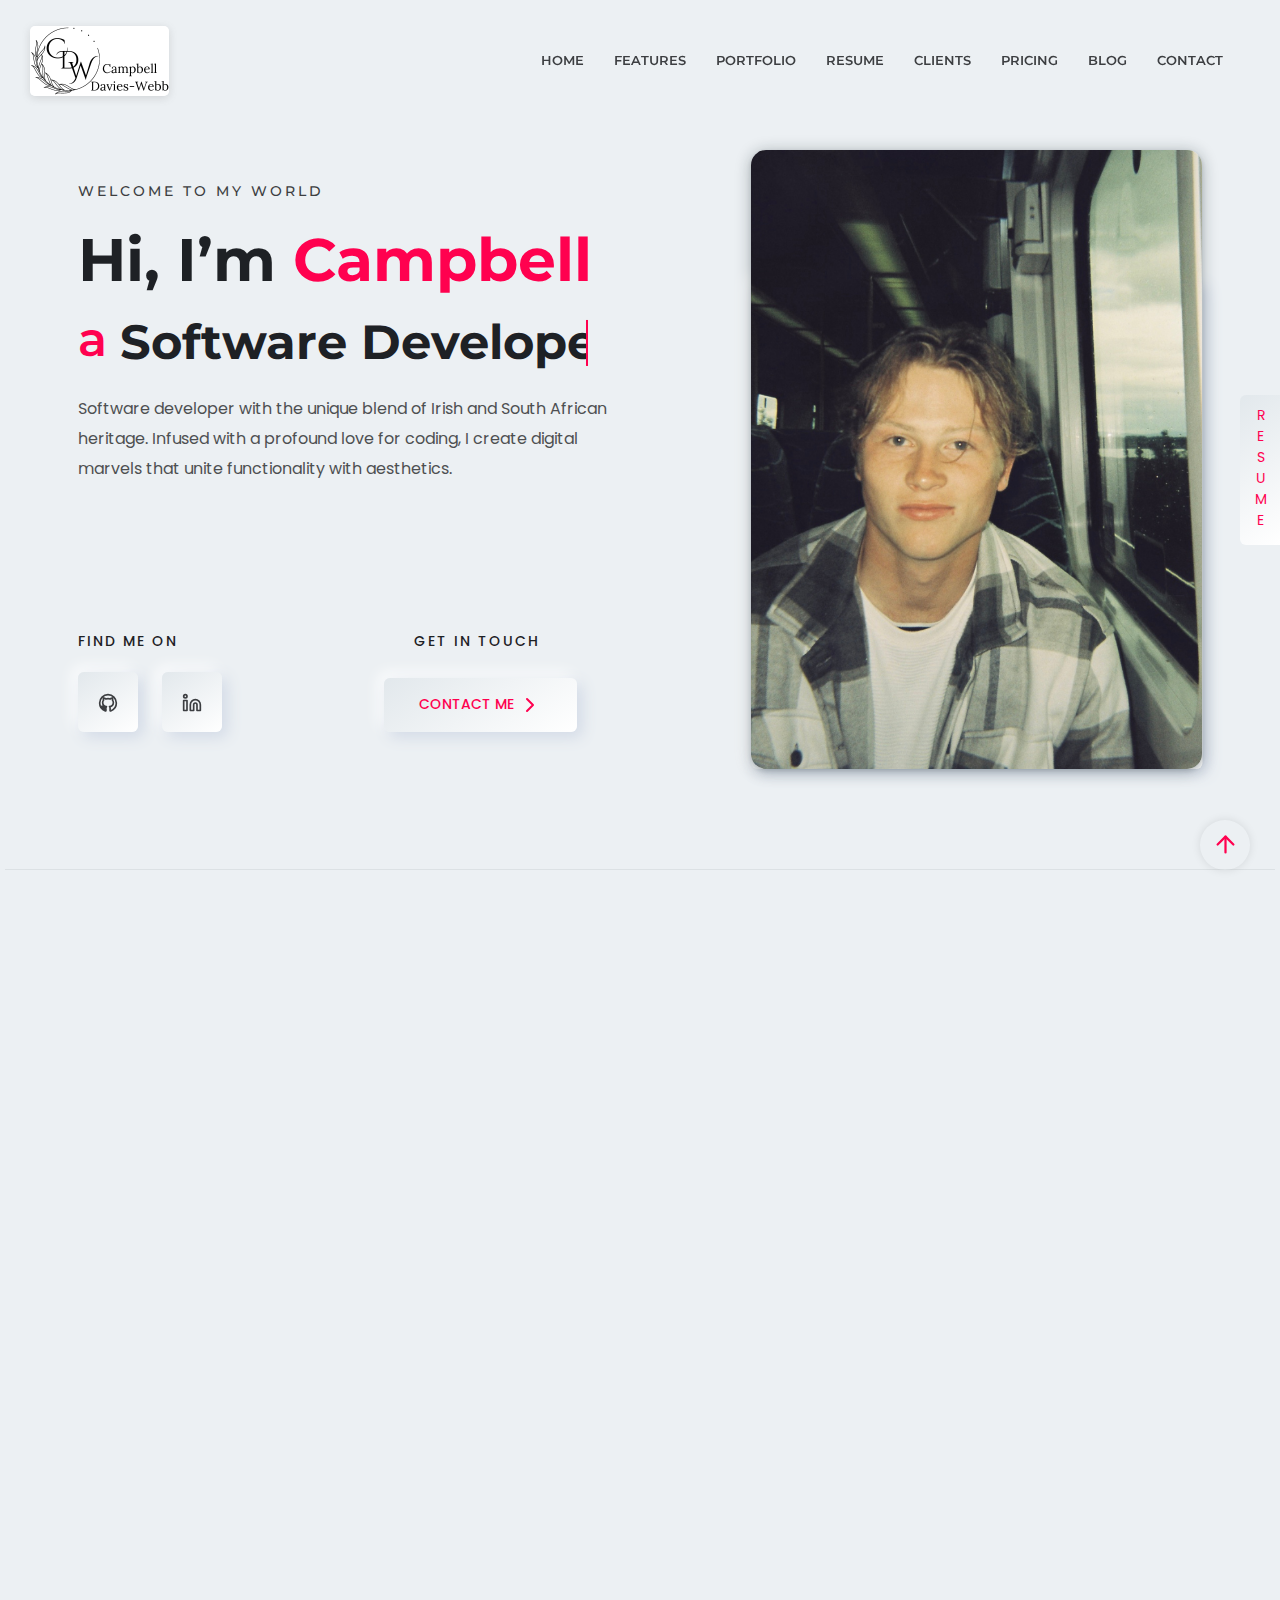
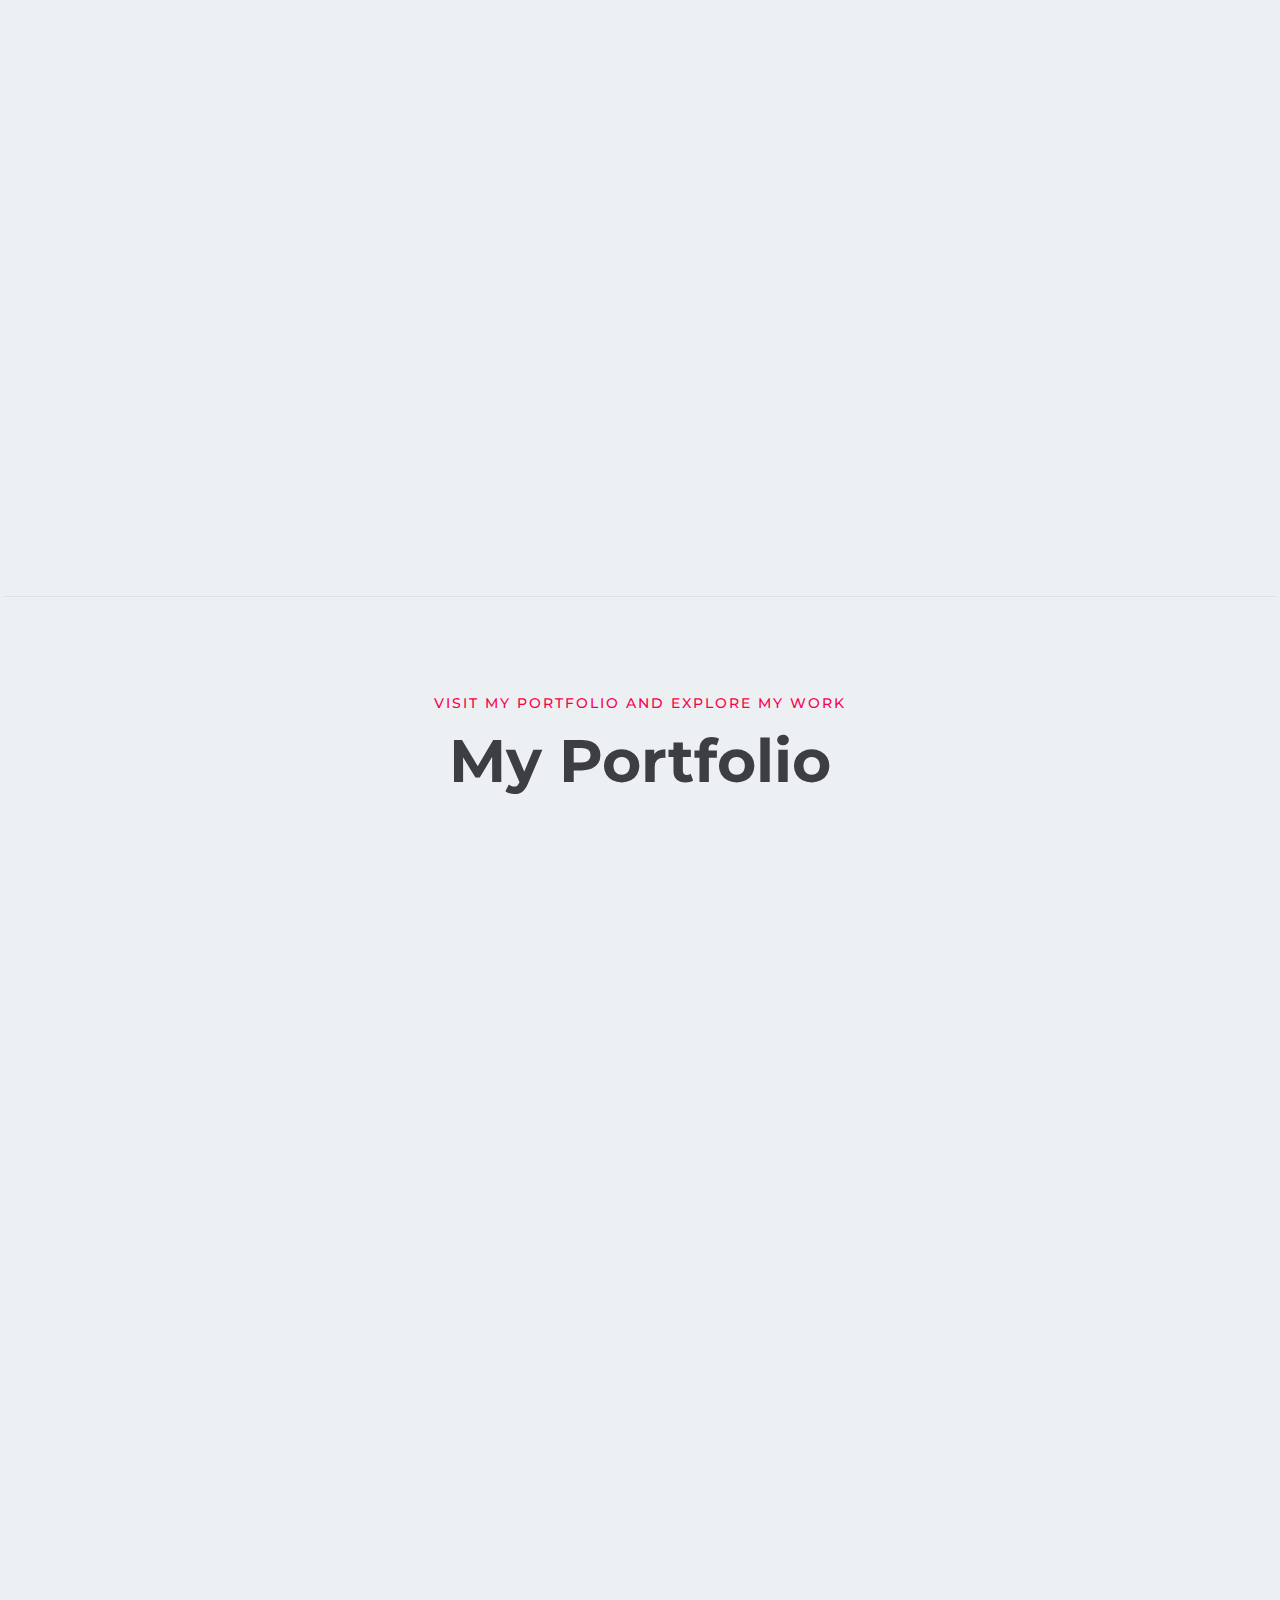
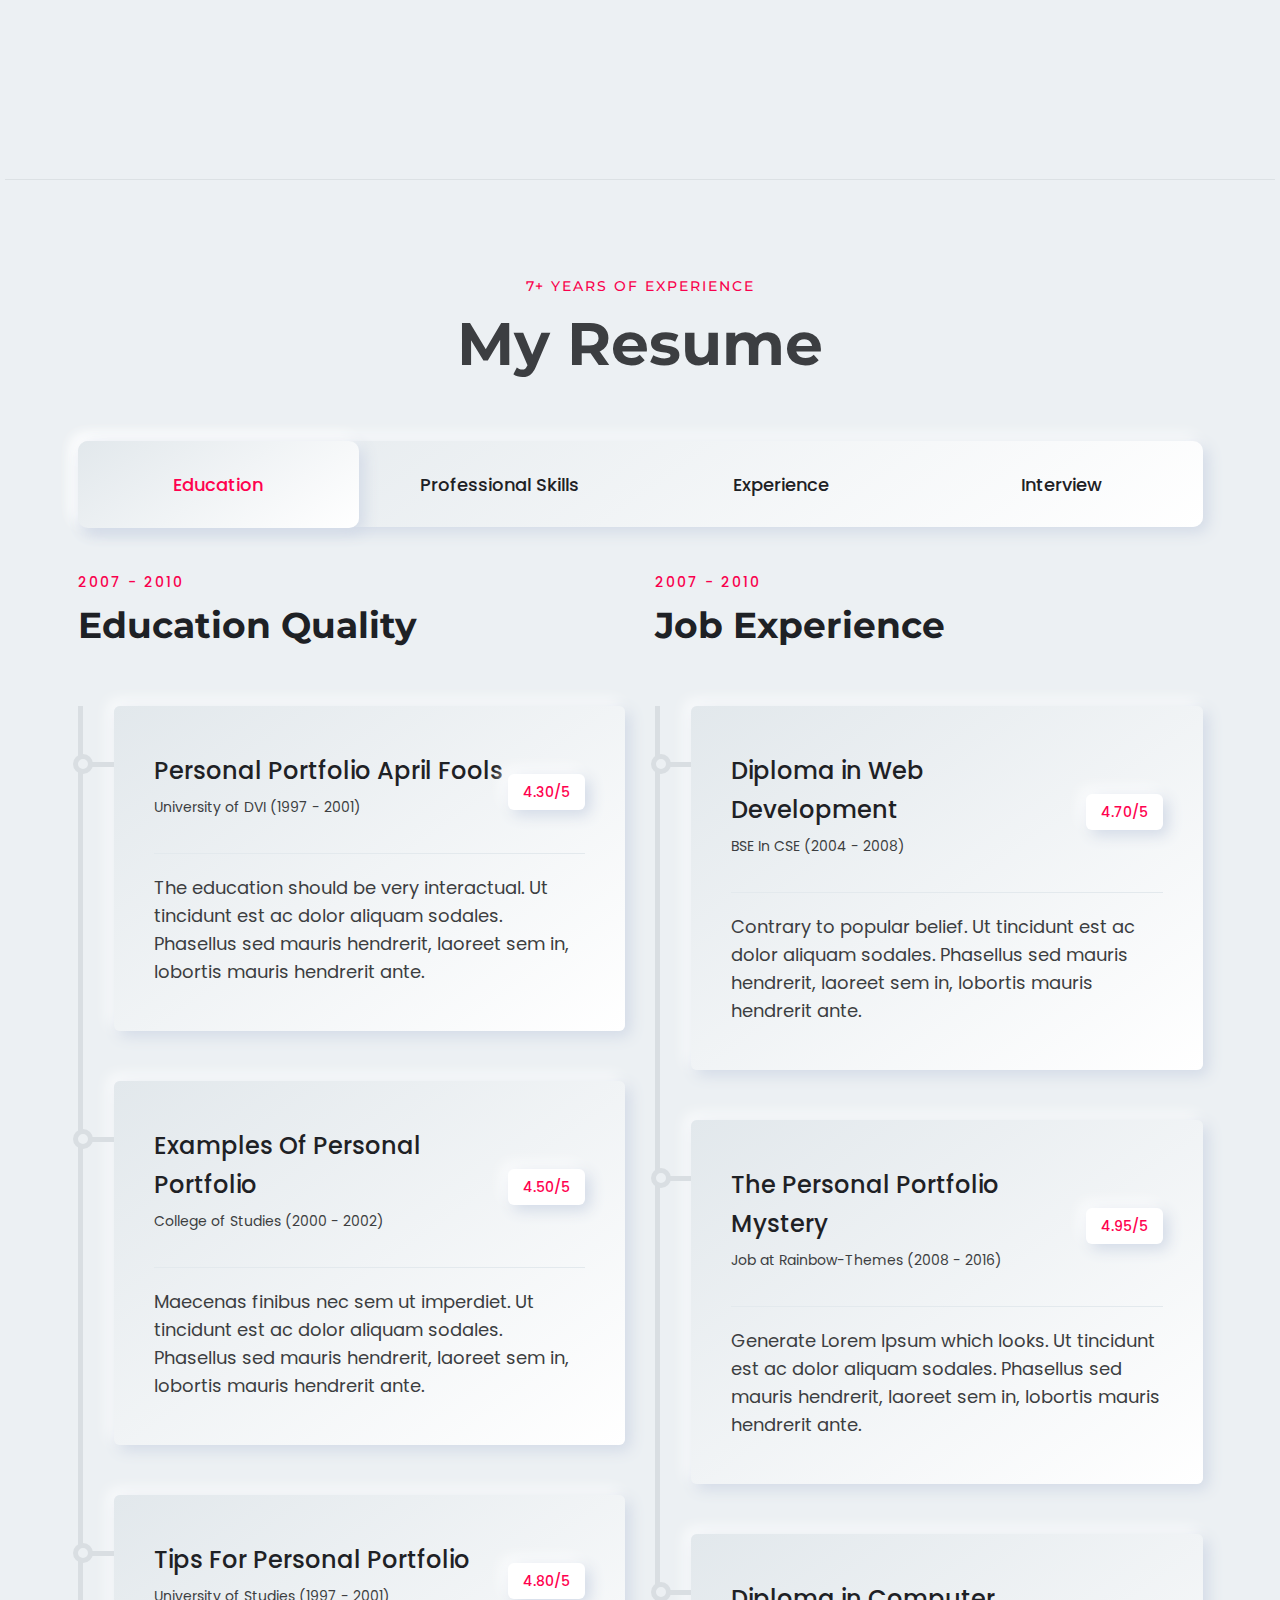
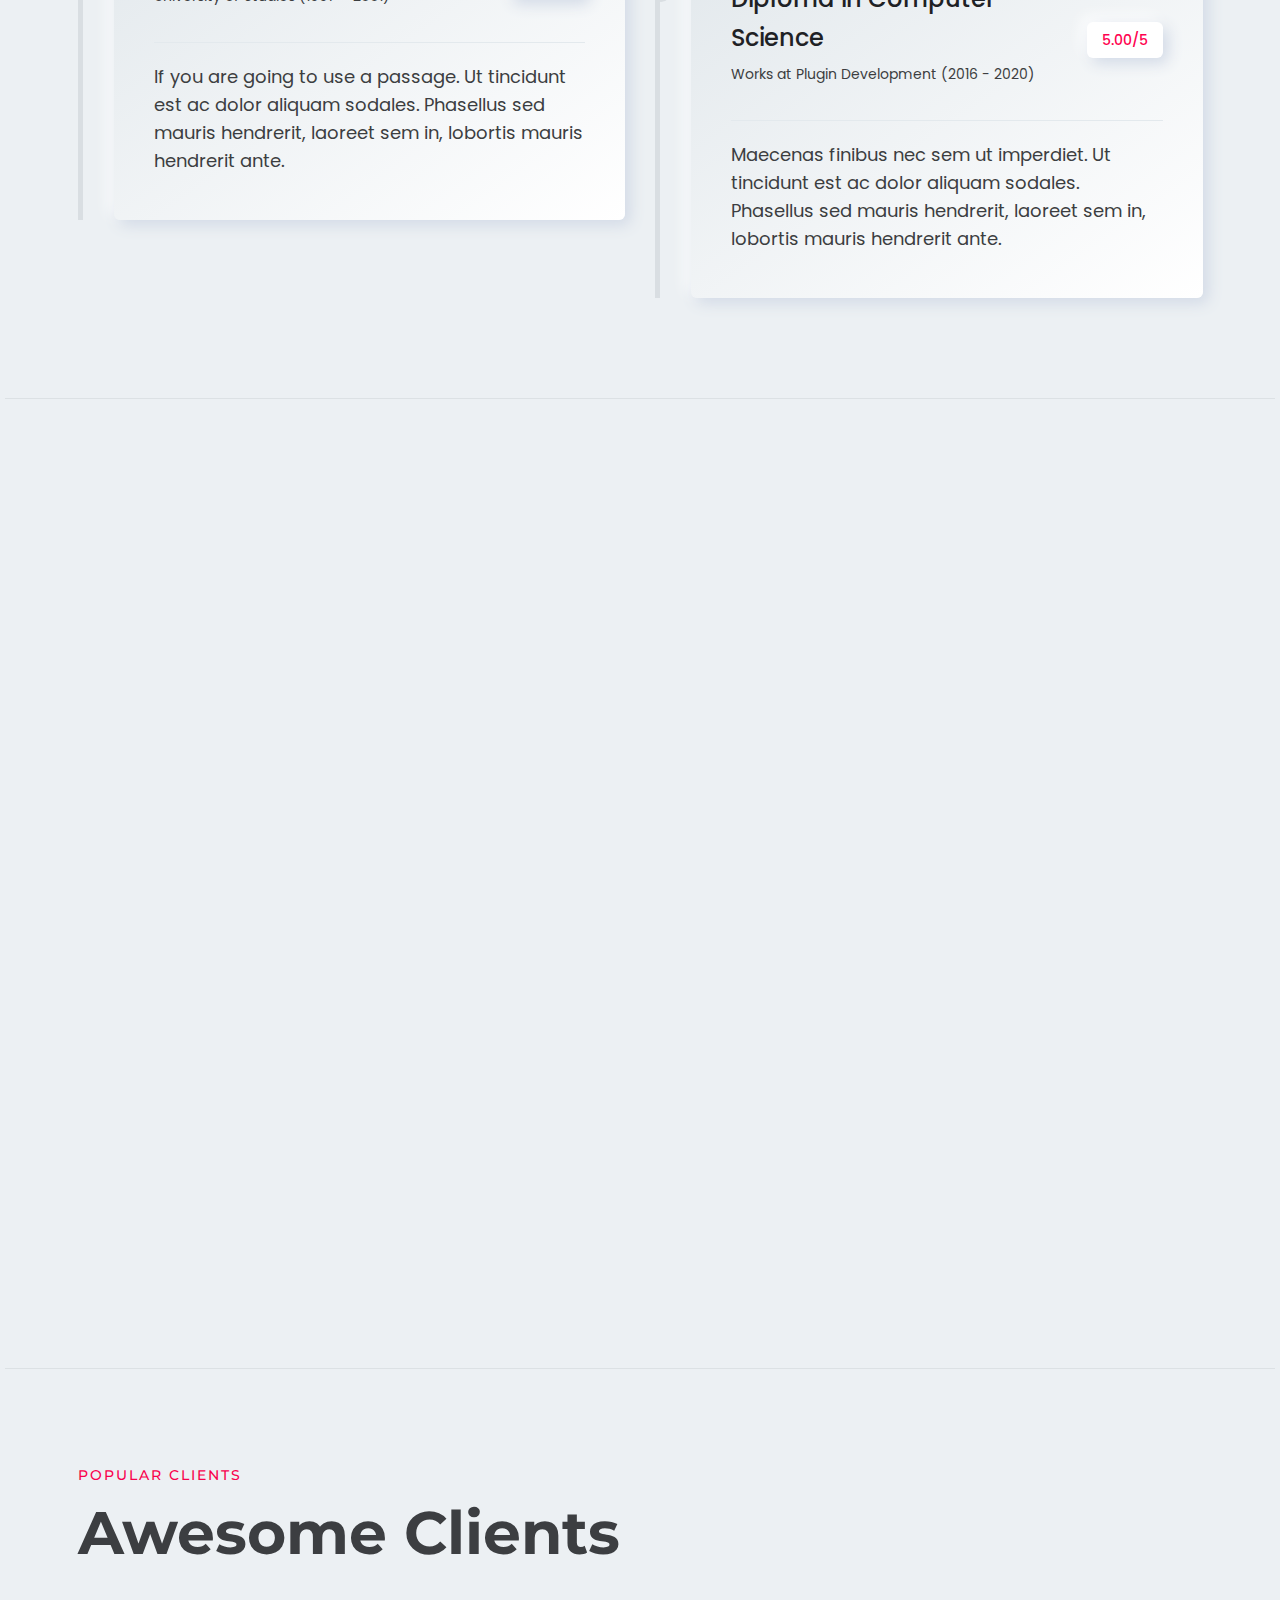
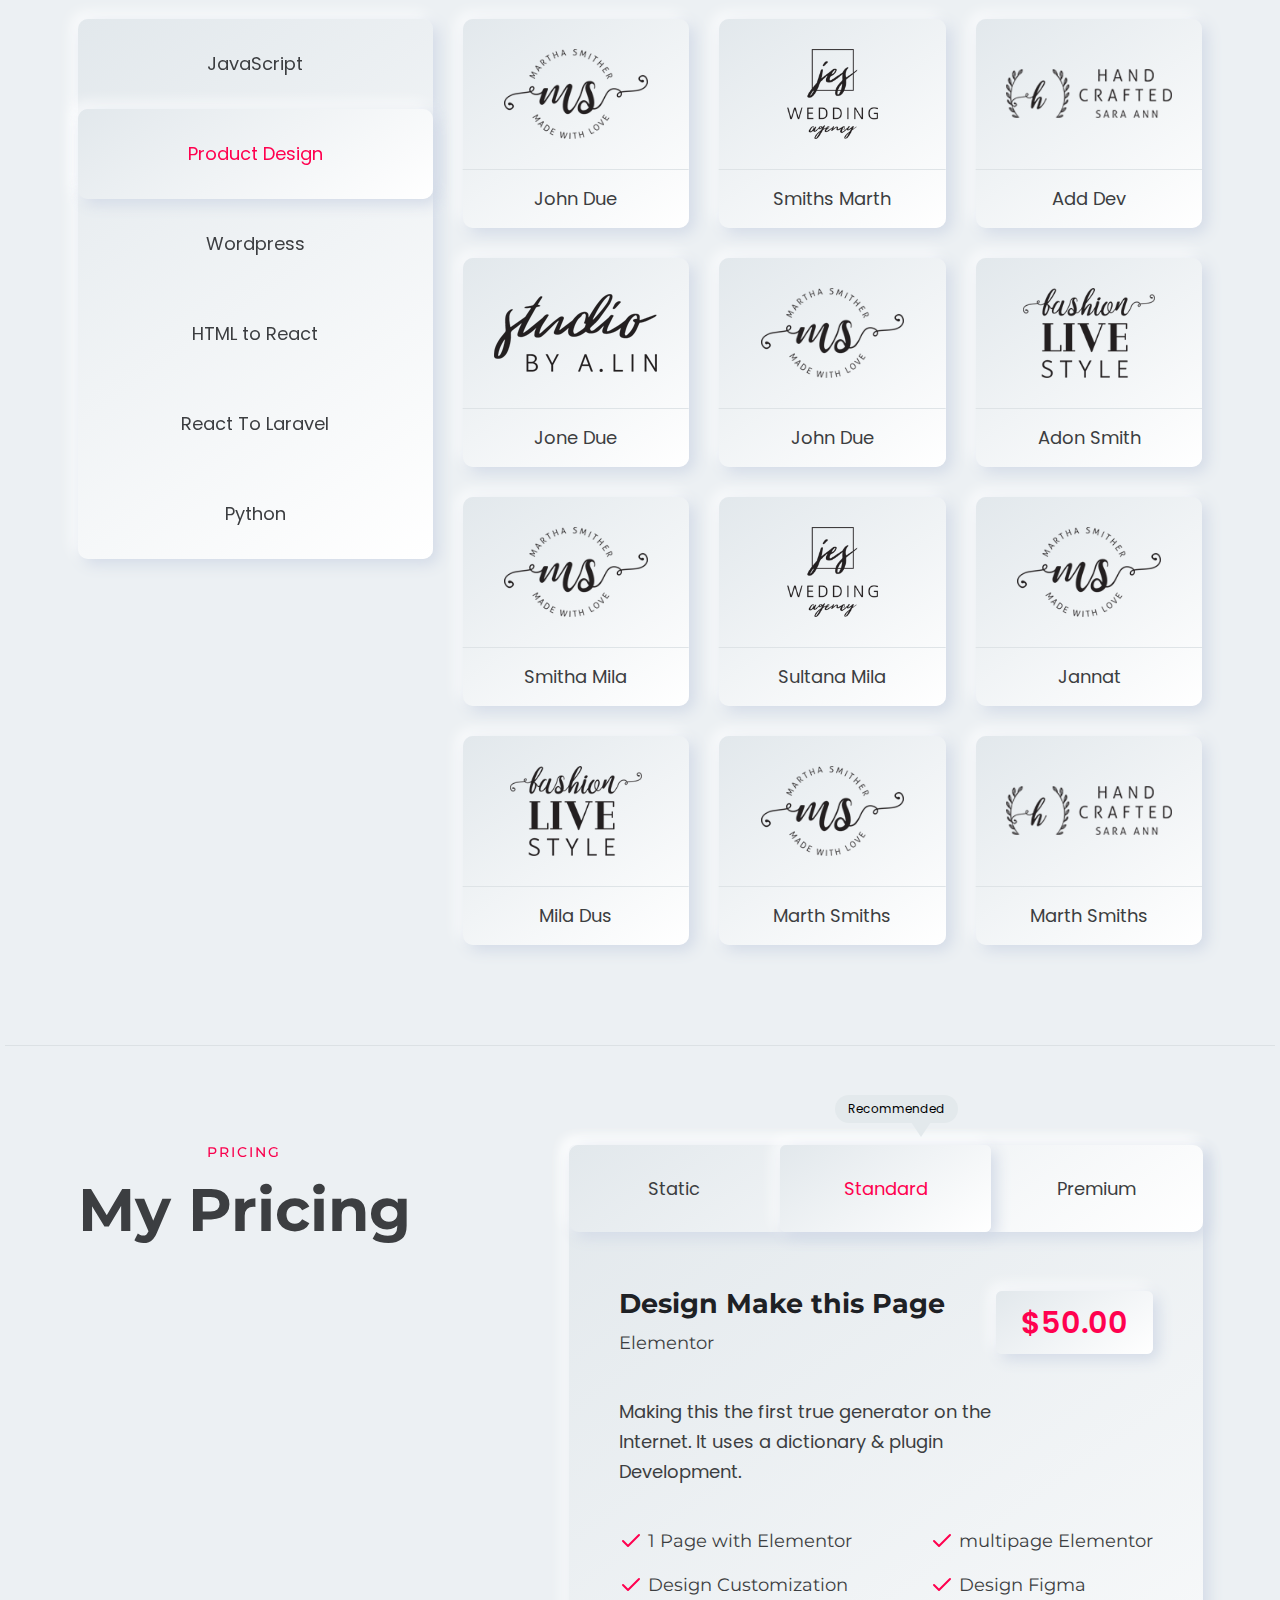
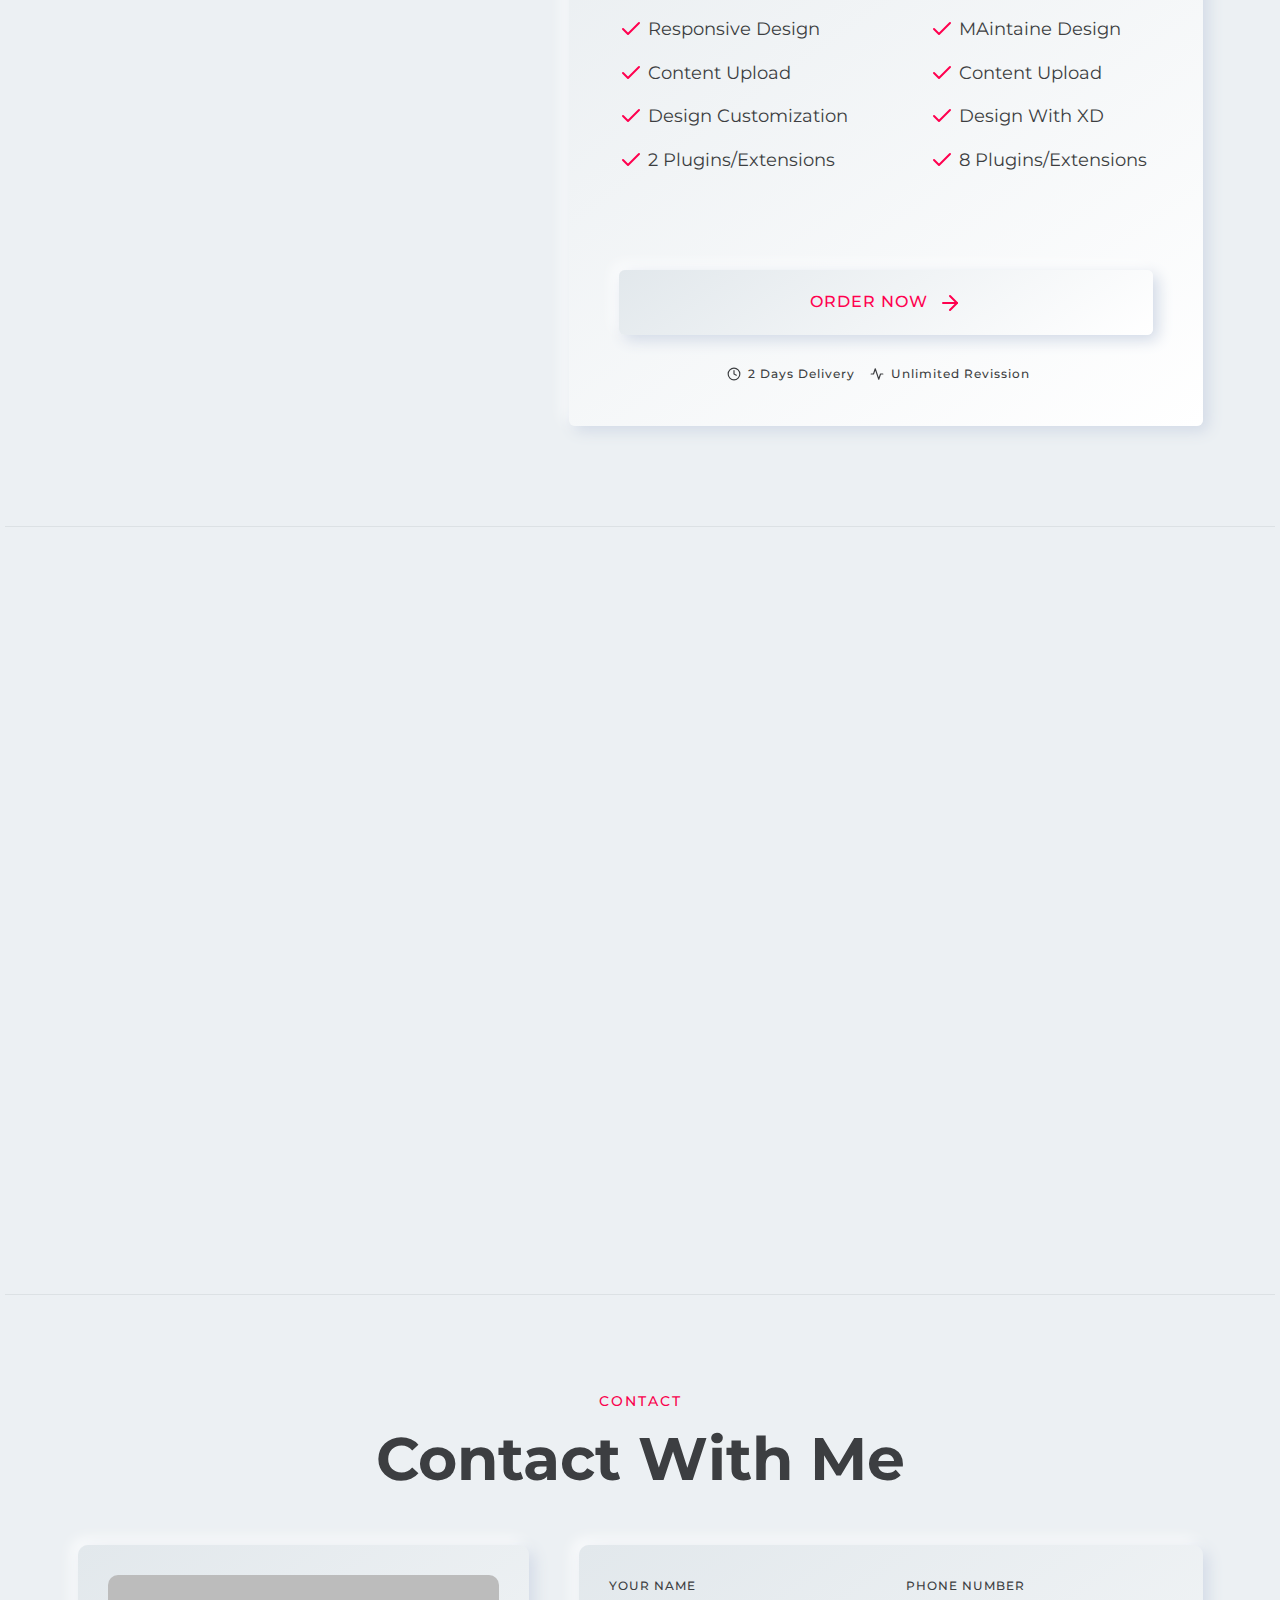
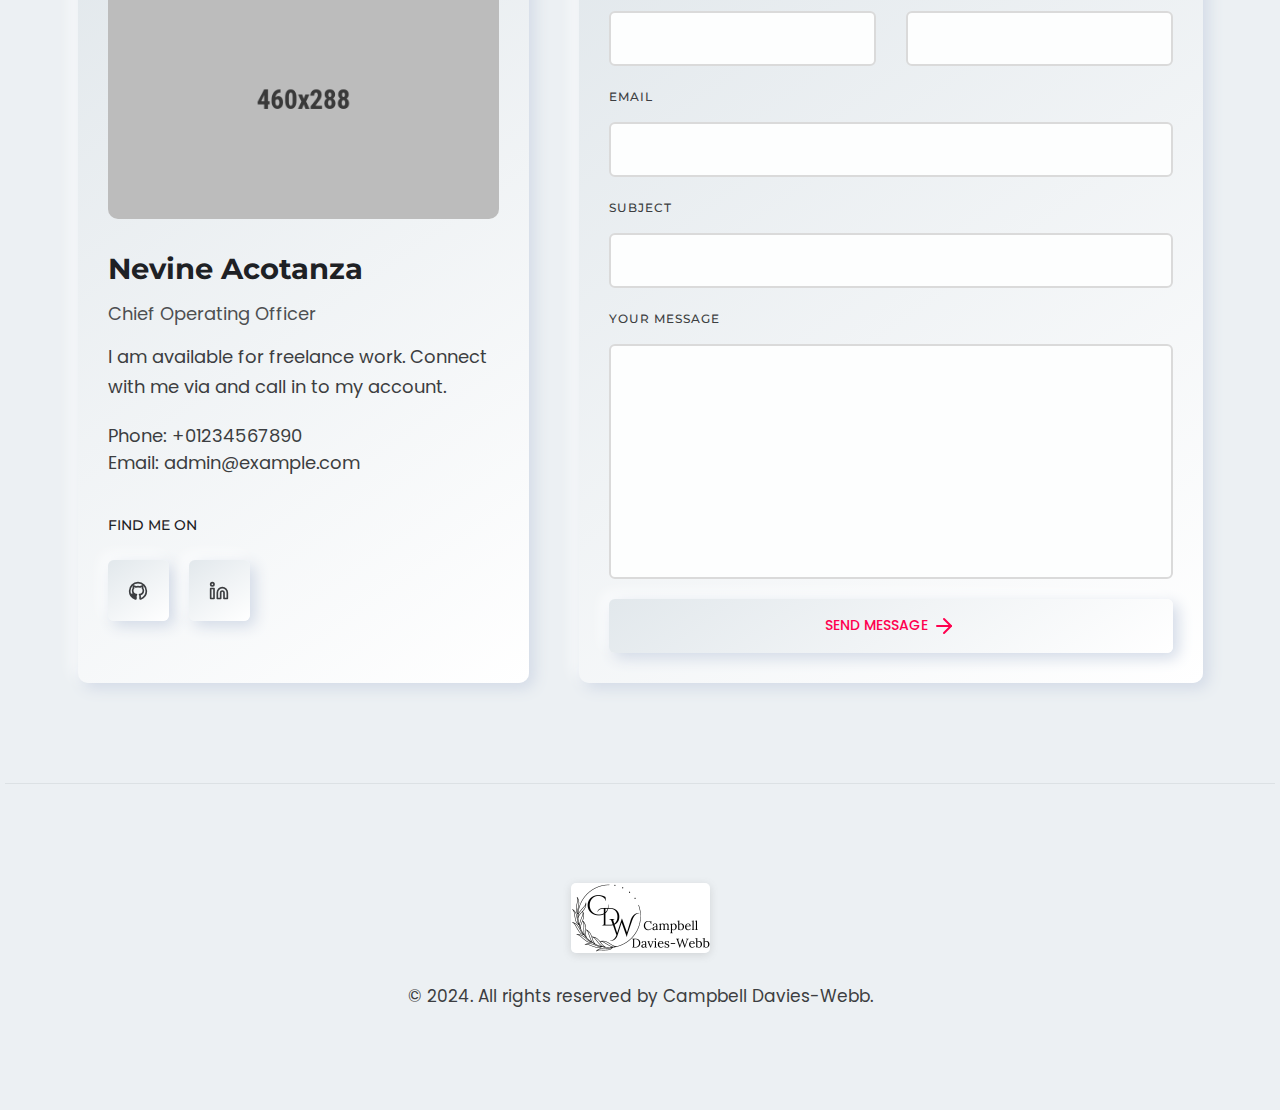
==== commit c7512132: "added reference images and content" ====
--- a/index-white-version.html
+++ b/index-white-version.html
@@ -223,7 +223,7 @@
                                     <i data-feather="code"></i>
                                 </div>
                                 <div class="content">
-                                    <h4 class="title"><a href="#">JavaScript & OOP</a></h4>
+                                    <h4 class="title"><a href="#">JavaScript OOP & ES6</a></h4>
                                     <p class="description">Leveraging JavaScript's object-oriented 
                                         programming paradigm to create modular and scalable codebases, 
                                         ensuring maintainability and extensibility in web development 
@@ -494,7 +494,7 @@
                                         690</span>
                                         </div>
                                     </div>
-                                    <h4 class="title"><a href="javascript:void(0)">SCORE DICE GAME<i
+                                    <h4 class="title"><a href="javascript:void(0)">THROW DICE<i
                                         class="feather-arrow-up-right"></i></a></h4>
                                 </div>
                             </div>
@@ -1140,8 +1140,8 @@
                 <div class="row">
                     <div class="col-lg-12">
                         <div data-aos="fade-up" data-aos-duration="500" data-aos-delay="100" data-aos-once="true" class="section-title text-center">
-                            <span class="subtitle">What Clients Say</span>
-                            <h2 class="title">Testimonial</h2>
+                            <span class="subtitle">What My References Have To Say</span>
+                            <h2 class="title">References</h2>
                         </div>
                     </div>
                 </div>
@@ -1153,19 +1153,19 @@
                                 <div class="inner">
                                     <div class="card-info">
                                         <div class="card-thumbnail">
-                                            <img src="assets/images/testimonial/final-home--1st.png" alt="Testimonial-image">
+                                            <img src="./new-images/manna-logo.png" alt="Testimonial-image">
                                         </div>
                                         <div class="card-content">
-                                            <span class="subtitle mt--10">Rainbow-Themes</span>
-                                            <h3 class="title">Nevine Acotanza</h3>
-                                            <span class="designation">Chief Operating Officer</span>
+                                            <span class="subtitle mt--10">Dave Sheahan</span>
+                                            <h3 class="title">Manna Drone Delivery</h3>
+                                            <span class="designation">Operations & Training Manager</span>
                                         </div>
                                     </div>
                                     <div class="card-description">
                                         <div class="title-area">
                                             <div class="title-info">
-                                                <h3 class="title">Android App Development</h3>
-                                                <span class="date">via Upwork - Mar 4, 2015 - Aug 30, 2021</span>
+                                                <h3 class="title">Dave Sheahan</h3>
+                                                <span class="date">Operations & Training Manager - Manna Drone Delivery</span>
                                             </div>
                                             <div class="rating">
                                                 <img src="assets/images/icons/rating.png" alt="rating-image">
@@ -1177,10 +1177,11 @@
                                         </div>
                                         <div class="seperator"></div>
                                         <p class="discription">
-                                            Maecenas finibus nec sem ut imperdiet. Ut tincidunt est ac dolor aliquam
-                                            sodales. Phasellus sed mauris hendrerit, laoreet sem in, lobortis mauris
-                                            hendrerit ante. Ut tincidunt est ac dolor aliquam sodales phasellus smauris
-                                            .
+                                            Campbell’s overall work ethic was great and he is very personable.
+                                            He had a great relationship with the entire team and always 
+                                            was polite and professional.
+                                            I had zero issues from Campbell during his tenure with Manna.
+                                            An excellent candidate for you to consider.
                                         </p>
                                     </div>
                                 </div>
@@ -1191,19 +1192,19 @@
                                 <div class="inner">
                                     <div class="card-info">
                                         <div class="card-thumbnail">
-                                            <img src="assets/images/testimonial/final-home--2nd.png" alt="Testimonial-image">
+                                            <img src="./new-images/dmsl-ogo.png" alt="Testimonial-image">
                                         </div>
                                         <div class="card-content">
-                                            <span class="subtitle mt--10">Bound - Trolola</span>
-                                            <h3 class="title">Jone Duone Joe</h3>
-                                            <span class="designation">Operating Officer</span>
+                                            <span class="subtitle mt--10">Ryan Trollip</span>
+                                            <h3 class="title">Decision Management Solutions</h3>
+                                            <span class="designation">CTO</span>
                                         </div>
                                     </div>
                                     <div class="card-description">
                                         <div class="title-area">
                                             <div class="title-info">
-                                                <h3 class="title">Web App Development</h3>
-                                                <span class="date">Upwork - Mar 4, 2016 - Aug 30, 2021</span>
+                                                <h3 class="title">Ryan Trollip</h3>
+                                                <span class="date">CTO - Decision Management Solutions</span>
                                             </div>
                                             <div class="rating">
                                                 <img src="assets/images/icons/rating.png" alt="rating-image">
@@ -1215,10 +1216,18 @@
                                         </div>
                                         <div class="seperator"></div>
                                         <p class="discription">
-                                            Important fact to nec sem ut imperdiet. Ut tincidunt est ac dolor aliquam
-                                            sodales. Phasellus sed mauris hendrerit, laoreet sem in, lobortis mauris
-                                            hendrerit ante. Ut tincidunt est ac dolor aliquam sodales phasellus smauris
-                                            .
+                                            Campbell Davies-Webb has been an employee of Decision 
+                                            Management Solutions as a Software Developer Intern. He has 
+                                            demonstrated an ability to adapt, 
+                                            learn things and achieve his endeavours within the 
+                                            organization. He has also developed strong understanding for 
+                                            a technically sound background. He has undoubtedly been a 
+                                            valuable contributor to the team.
+                                            To conclude, I would like to restate my recommendation for 
+                                            Campbell Davies Webb. If you have any further questions 
+                                            regarding Campbell’s ability or this recommendation, please 
+                                            do not hesitate to contact us.
+
                                         </p>
                                     </div>
                                 </div>
@@ -2908,7 +2917,7 @@
                             <div class="col-lg-6">
                                 <div class="portfolio-popup-thumbnail">
                                     <div class="image">
-                                        <img class="w-100" src="assets/images/portfolio/portfolio-04.jpg" alt="slide">
+                                        <img class="w-100" src="./new-images/connec-trivia.png" alt="slide">
                                     </div>
                                 </div>
                             </div>
@@ -2918,14 +2927,14 @@
                                     <h3>
                                         <span>Featured - Mobile App</span> CONNECT TRIVIA.
                                     </h3>
-                                    <p class="mb--30">Lorem ipsum dolor sit amet consectetur adipisicing elit. Cupiditate distinctio assumenda explicabo veniam temporibus eligendi.</p>
-                                    <p>Consectetur adipisicing elit. Cupiditate distinctio assumenda. dolorum alias suscipit rerum maiores aliquam earum odit, nihil culpa quas iusto hic minus!</p>
+                                    <p class="mb--30">Konnec-Trivia is a Wordle-like game with “Who Wants to be a Millionaire” lifelines where users can interact with friends, compete and play trivia questions. These trivia questions reset at midnight and a new batch of questions are refreshed to answer each day.</p>
+                                    <p>Ruby on Rails, API's, Stimulas, PostgresSQL, HTML,CSS</p>
                                     <div class="button-group mt--20">
                                         <a href="#" class="rn-btn thumbs-icon">
                                             <span>LIKE THIS</span>
                                             <i data-feather="thumbs-up"></i>
                                         </a>
-                                        <a href="#" class="rn-btn">
+                                        <a href="https://www.konnec-trivia.me/" class="rn-btn" target="_blank">
                                             <span>VIEW PROJECT</span>
                                             <i data-feather="chevron-right"></i>
                                         </a>
@@ -3006,7 +3015,7 @@
                             <div class="col-lg-6">
                                 <div class="portfolio-popup-thumbnail">
                                     <div class="image">
-                                        <img class="w-100" src="assets/images/portfolio/portfolio-04.jpg" alt="slide">
+                                        <img class="w-100" src="./new-images/xoxo.png" alt="slide">
                                     </div>
                                 </div>
                             </div>
@@ -3014,16 +3023,16 @@
                             <div class="col-lg-6">
                                 <div class="text-content">
                                     <h3>
-                                        <span>Featured - Blah</span> chi chi chi.
+                                        <span>Featured - Web Application</span> XOXO BEAUTY.
                                     </h3>
-                                    <p class="mb--30">Lorem ipsum dolor sit amet consectetur adipisicing elit. Cupiditate distinctio assumenda explicabo veniam temporibus eligendi.</p>
-                                    <p>Consectetur adipisicing elit. Cupiditate distinctio assumenda. dolorum alias suscipit rerum maiores aliquam earum odit, nihil culpa quas iusto hic minus!</p>
+                                    <p class="mb--30">Luxury South African beauty services web application connecting users to the highest beauty standard.</p>
+                                    <p>HTML, CSS, JavaScript and Bootstrap.</p>
                                     <div class="button-group mt--20">
                                         <a href="#" class="rn-btn thumbs-icon">
                                             <span>LIKE THIS</span>
                                             <i data-feather="thumbs-up"></i>
                                         </a>
-                                        <a href="#" class="rn-btn">
+                                        <a href="https://campbell-15.github.io/XOXO/" class="rn-btn" target="_blank">
                                             <span>VIEW PROJECT</span>
                                             <i data-feather="chevron-right"></i>
                                         </a>
@@ -3055,7 +3064,7 @@
                             <div class="col-lg-6">
                                 <div class="portfolio-popup-thumbnail">
                                     <div class="image">
-                                        <img class="w-100" src="assets/images/portfolio/portfolio-04.jpg" alt="slide">
+                                        <img class="w-100" src="./new-images/calculator.png" alt="slide">
                                     </div>
                                 </div>
                             </div>
@@ -3063,16 +3072,16 @@
                             <div class="col-lg-6">
                                 <div class="text-content">
                                     <h3>
-                                        <span>Featured - Blah</span> chi chi chi.
+                                        <span>Featured - Web Application</span> My Calculator.
                                     </h3>
-                                    <p class="mb--30">Lorem ipsum dolor sit amet consectetur adipisicing elit. Cupiditate distinctio assumenda explicabo veniam temporibus eligendi.</p>
-                                    <p>Consectetur adipisicing elit. Cupiditate distinctio assumenda. dolorum alias suscipit rerum maiores aliquam earum odit, nihil culpa quas iusto hic minus!</p>
+                                    <p class="mb--30">My modern calculator will help you put those irritating equations to bed, unless you love maths of course.</p>
+                                    <p>JavaScript, HTML & CSS</p>
                                     <div class="button-group mt--20">
                                         <a href="#" class="rn-btn thumbs-icon">
                                             <span>LIKE THIS</span>
                                             <i data-feather="thumbs-up"></i>
                                         </a>
-                                        <a href="#" class="rn-btn">
+                                        <a href="https://campbell-15.github.io/CalculatorApp/" class="rn-btn" target="_blank">
                                             <span>VIEW PROJECT</span>
                                             <i data-feather="chevron-right"></i>
                                         </a>
@@ -3104,7 +3113,7 @@
                             <div class="col-lg-6">
                                 <div class="portfolio-popup-thumbnail">
                                     <div class="image">
-                                        <img class="w-100" src="assets/images/portfolio/portfolio-04.jpg" alt="slide">
+                                        <img class="w-100" src="./new-images/melsoft.png" alt="slide">
                                     </div>
                                 </div>
                             </div>
@@ -3112,16 +3121,16 @@
                             <div class="col-lg-6">
                                 <div class="text-content">
                                     <h3>
-                                        <span>Featured - Blah</span> chi chi chi.
+                                        <span>Featured - Web Application</span> MELSOFT SOFTWARE.
                                     </h3>
-                                    <p class="mb--30">Lorem ipsum dolor sit amet consectetur adipisicing elit. Cupiditate distinctio assumenda explicabo veniam temporibus eligendi.</p>
-                                    <p>Consectetur adipisicing elit. Cupiditate distinctio assumenda. dolorum alias suscipit rerum maiores aliquam earum odit, nihil culpa quas iusto hic minus!</p>
+                                    <p class="mb--30">Complete website makeover & redesign for one of South Africa's top software development agencies.</p>
+                                    <p>JavaScript, Bootstrap, HTML & CSS</p>
                                     <div class="button-group mt--20">
                                         <a href="#" class="rn-btn thumbs-icon">
                                             <span>LIKE THIS</span>
                                             <i data-feather="thumbs-up"></i>
                                         </a>
-                                        <a href="#" class="rn-btn">
+                                        <a href="https://melsoft.netlify.app/" class="rn-btn" target="_blank">
                                             <span>VIEW PROJECT</span>
                                             <i data-feather="chevron-right"></i>
                                         </a>
@@ -3153,7 +3162,7 @@
                             <div class="col-lg-6">
                                 <div class="portfolio-popup-thumbnail">
                                     <div class="image">
-                                        <img class="w-100" src="assets/images/portfolio/portfolio-04.jpg" alt="slide">
+                                        <img class="w-100" src="./new-images/dice-game.png" alt="slide">
                                     </div>
                                 </div>
                             </div>
@@ -3161,16 +3170,16 @@
                             <div class="col-lg-6">
                                 <div class="text-content">
                                     <h3>
-                                        <span>Featured - Blah</span> chi chi chi.
+                                        <span>Featured - Web Development</span> THROW DICE.
                                     </h3>
-                                    <p class="mb--30">Lorem ipsum dolor sit amet consectetur adipisicing elit. Cupiditate distinctio assumenda explicabo veniam temporibus eligendi.</p>
-                                    <p>Consectetur adipisicing elit. Cupiditate distinctio assumenda. dolorum alias suscipit rerum maiores aliquam earum odit, nihil culpa quas iusto hic minus!</p>
+                                    <p class="mb--30">Settle the family feud by playing a game of dice to see who the winner and most deserving of the extra chocolate bar is.</p>
+                                    <p>avaScript, HTML & CSS</p>
                                     <div class="button-group mt--20">
                                         <a href="#" class="rn-btn thumbs-icon">
                                             <span>LIKE THIS</span>
                                             <i data-feather="thumbs-up"></i>
                                         </a>
-                                        <a href="#" class="rn-btn">
+                                        <a href="https://campbell-15.github.io/diceGame/" class="rn-btn" target="_blank">
                                             <span>VIEW PROJECT</span>
                                             <i data-feather="chevron-right"></i>
                                         </a>
@@ -3304,7 +3313,7 @@
         <!-- Start Right Demo  -->
         <div class="rn-right-demo">
             <button class="demo-button">
-                <span class="text">Resume</span>
+                <span class="text">RESUME</span>
             </button>
         </div>
         <!-- End Right Demo  -->
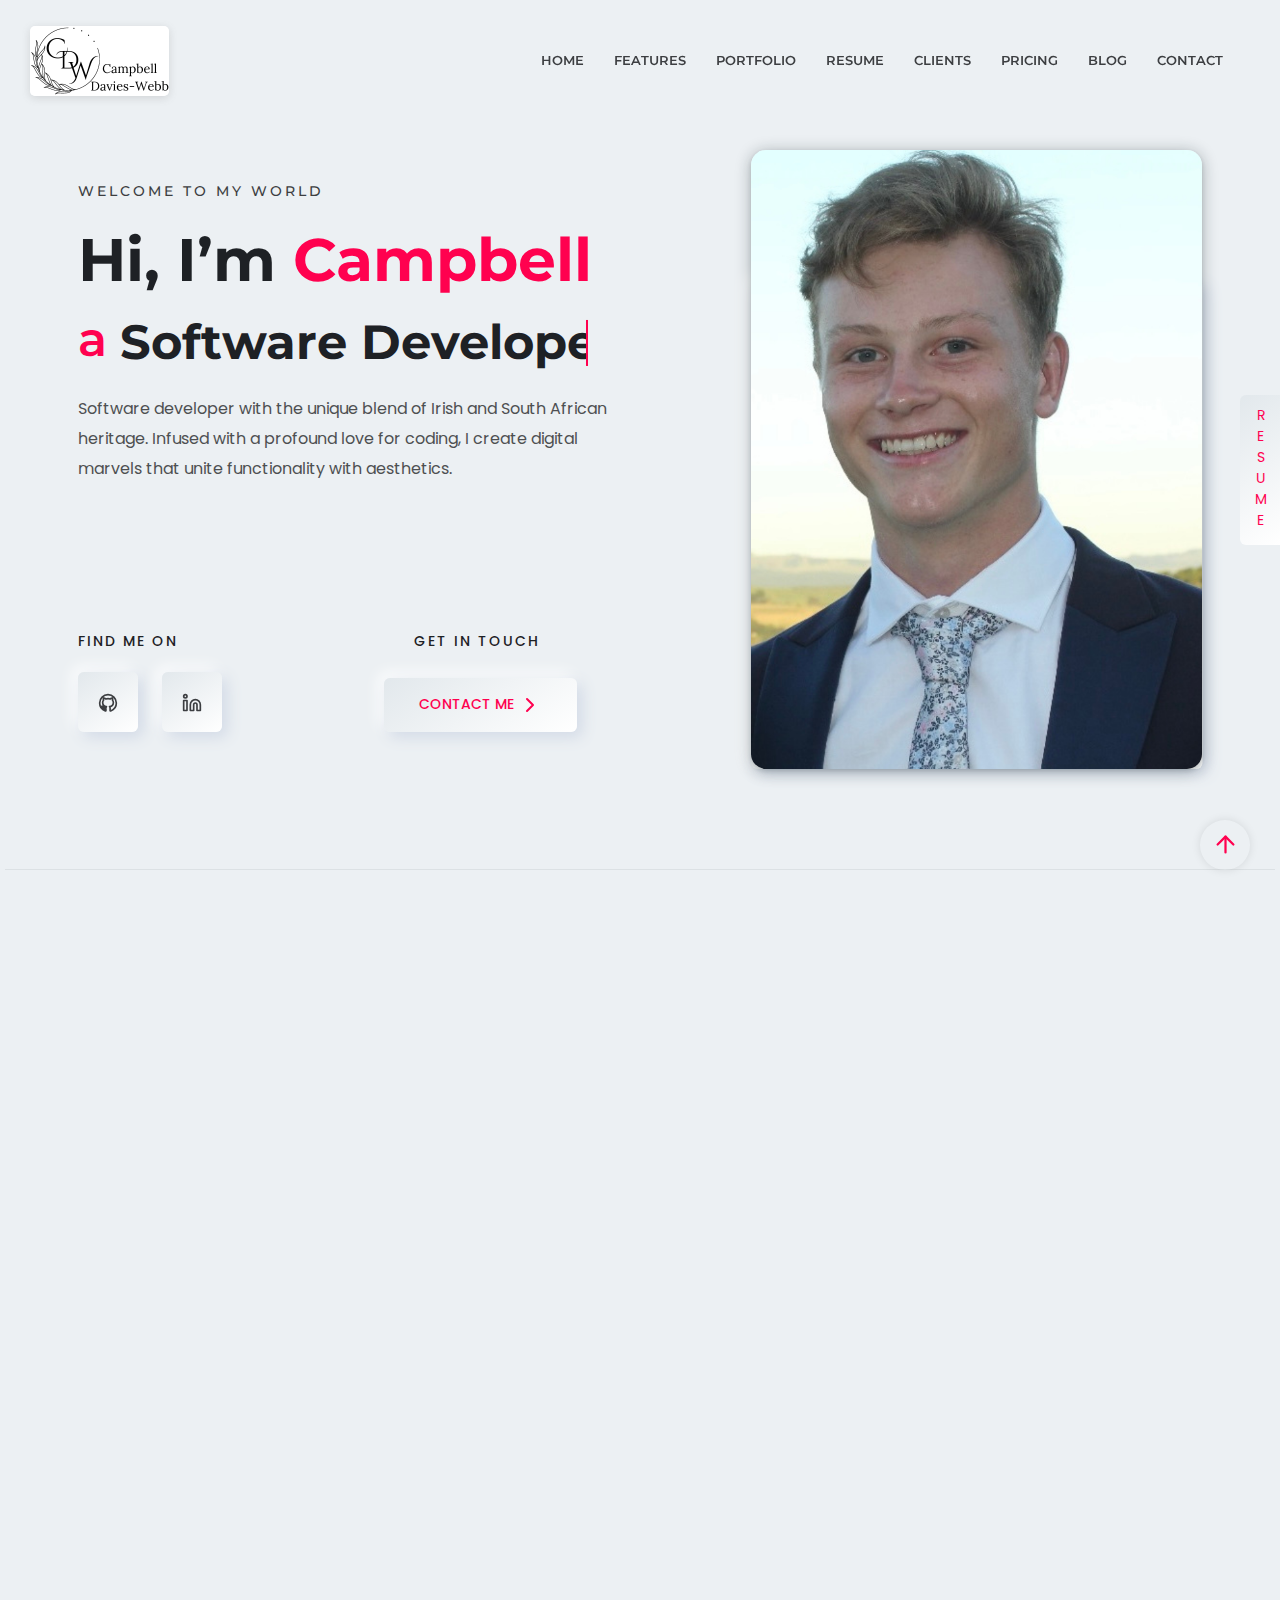
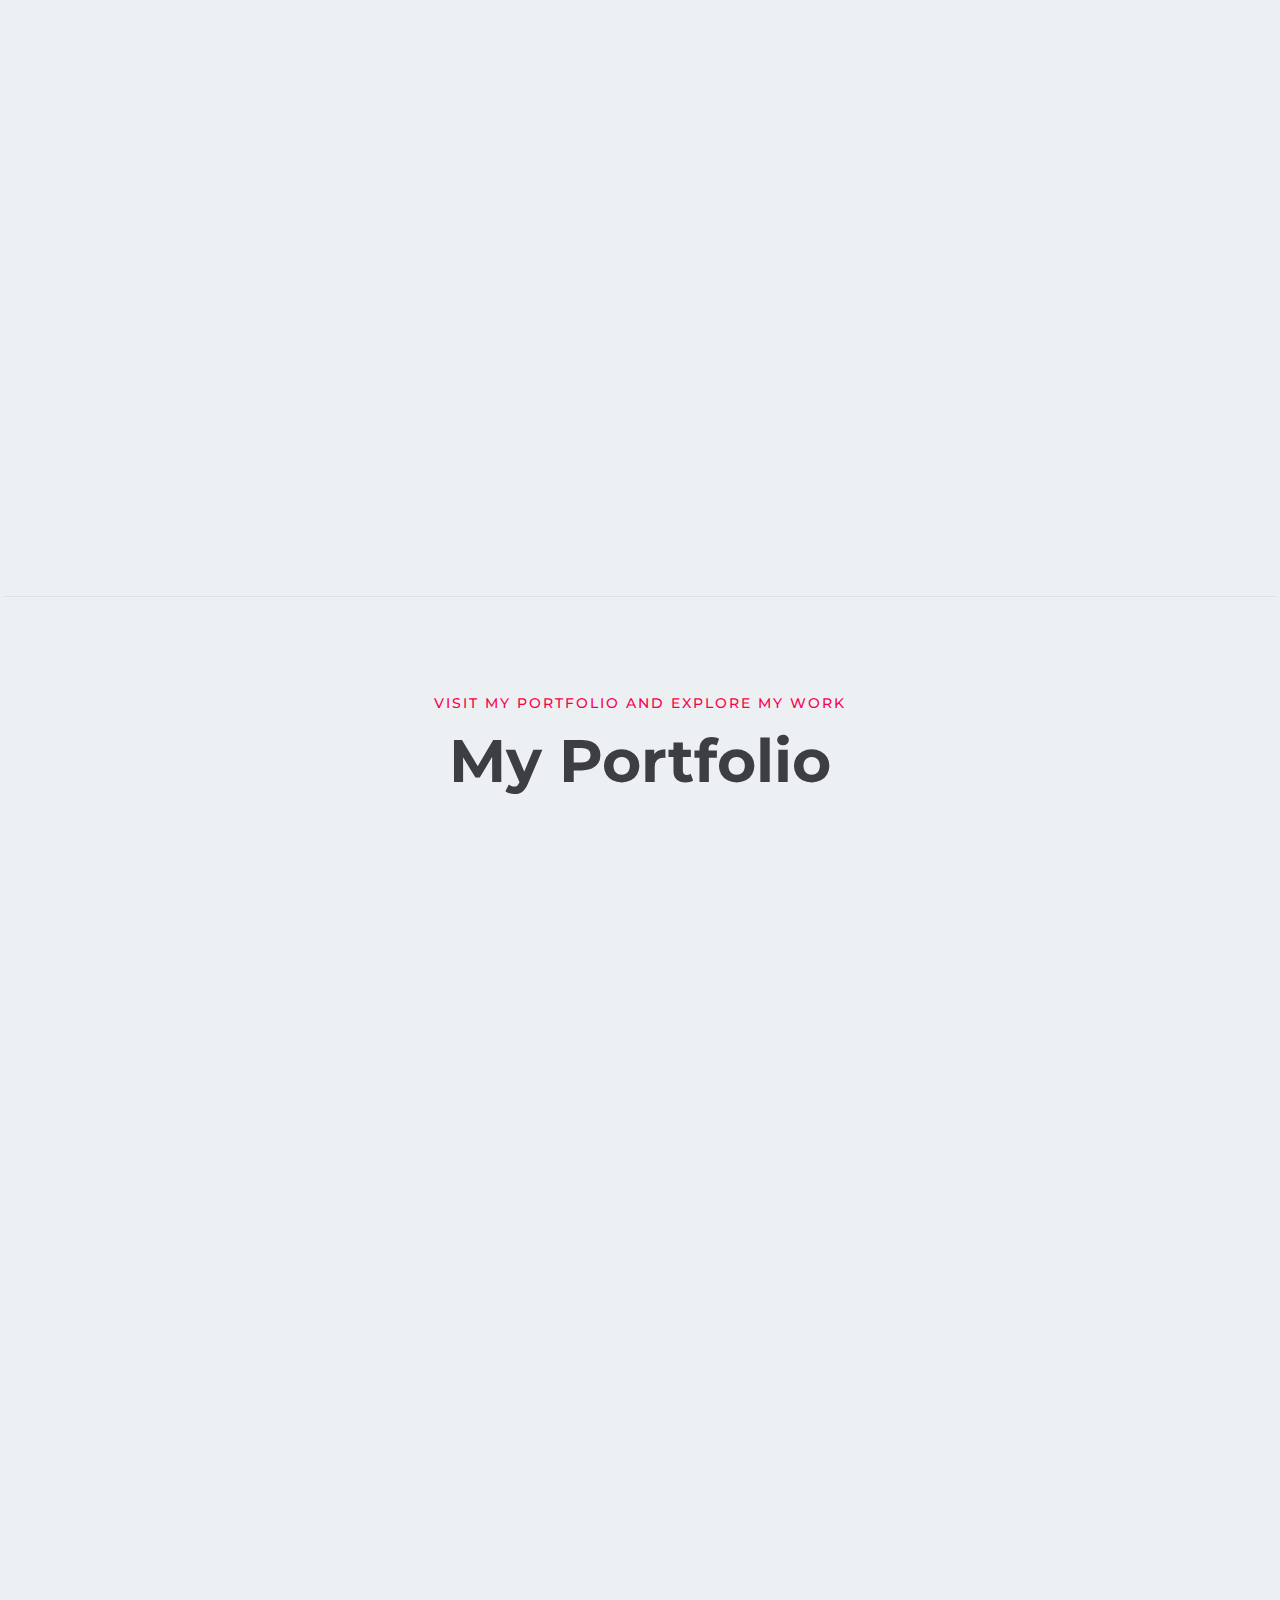
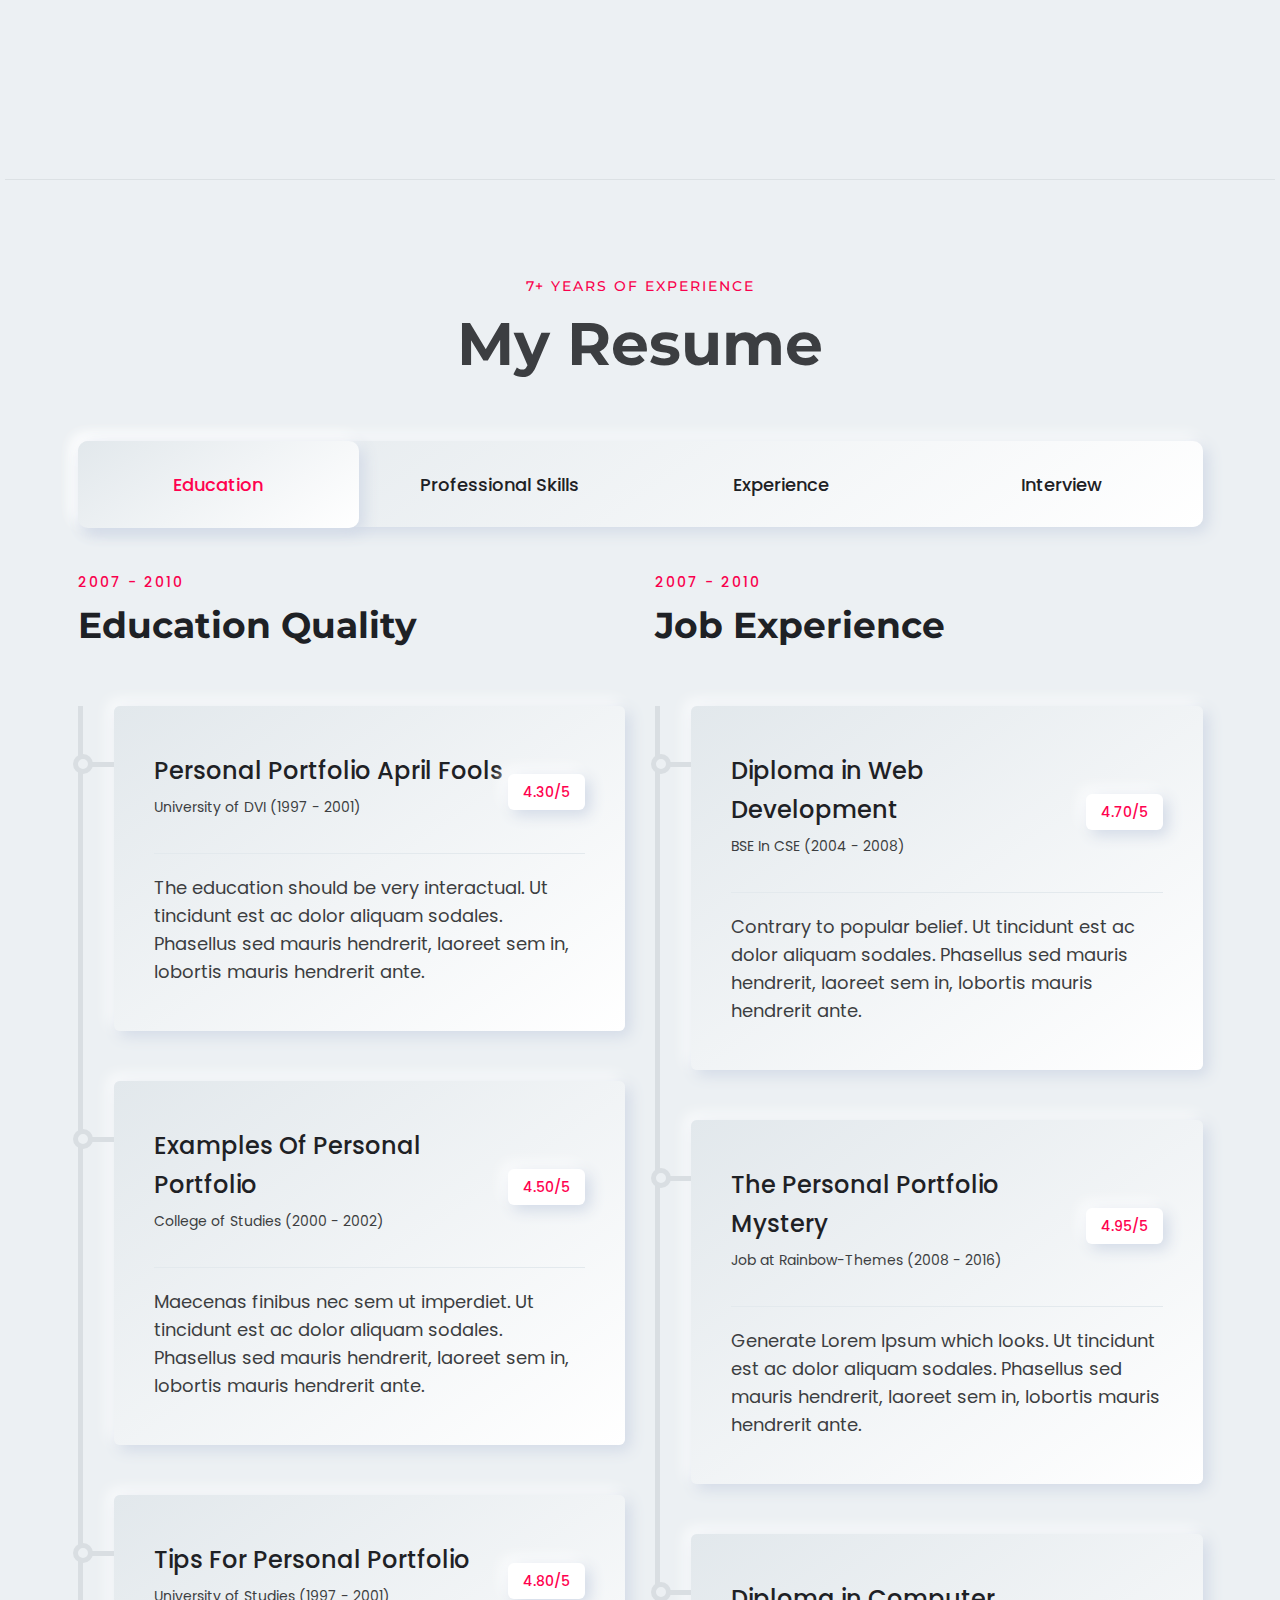
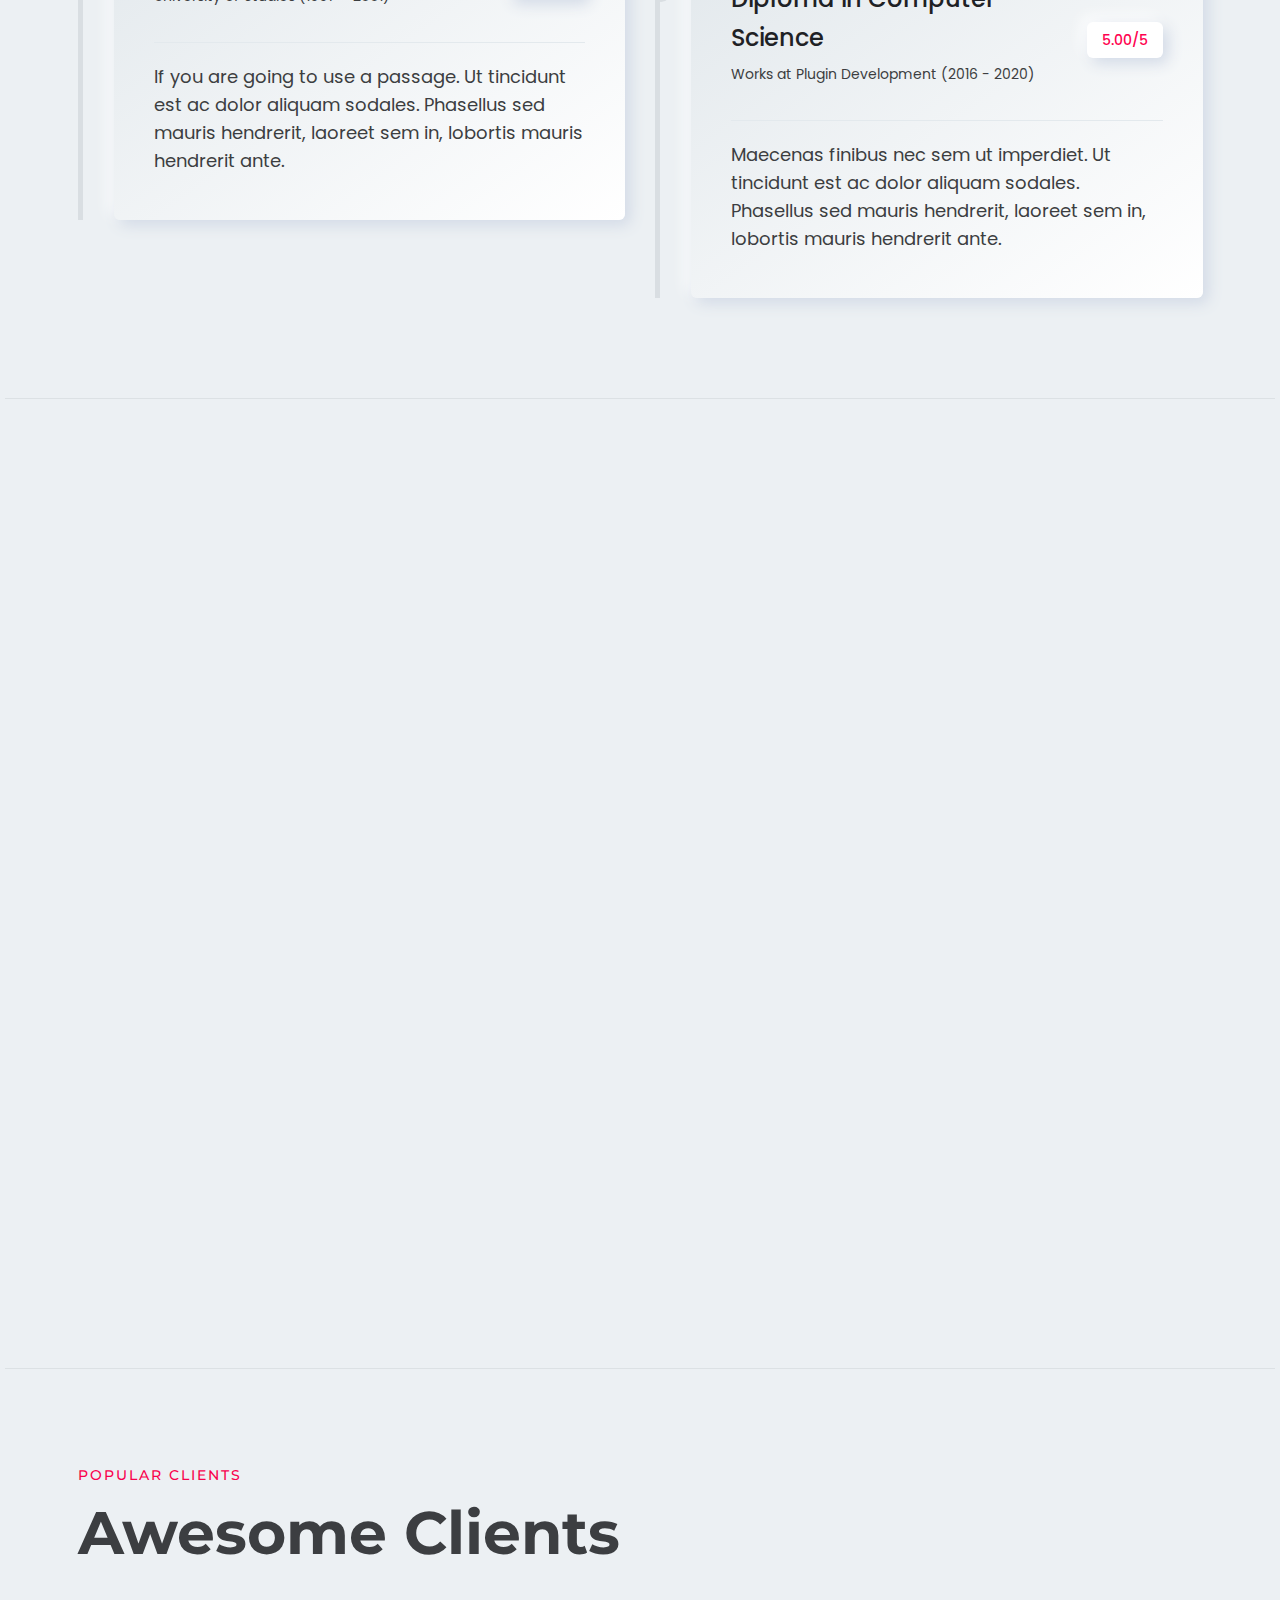
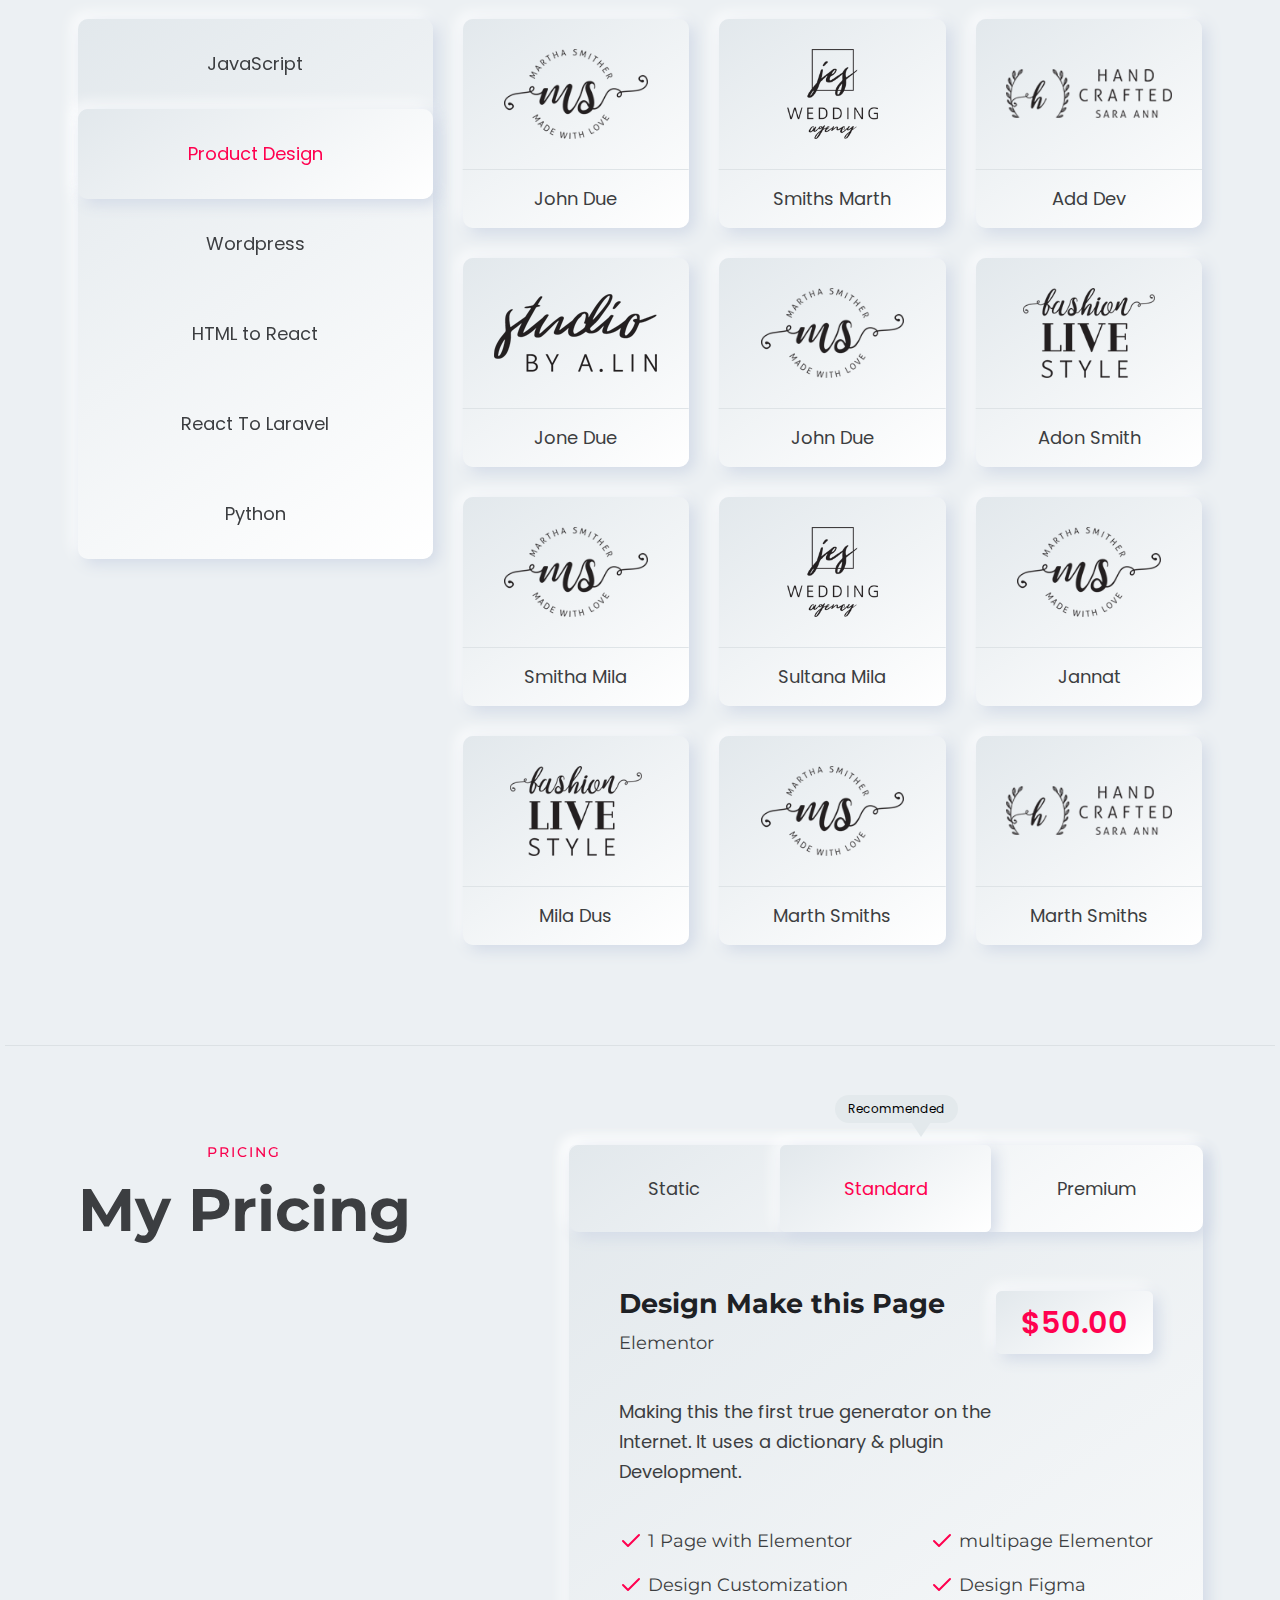
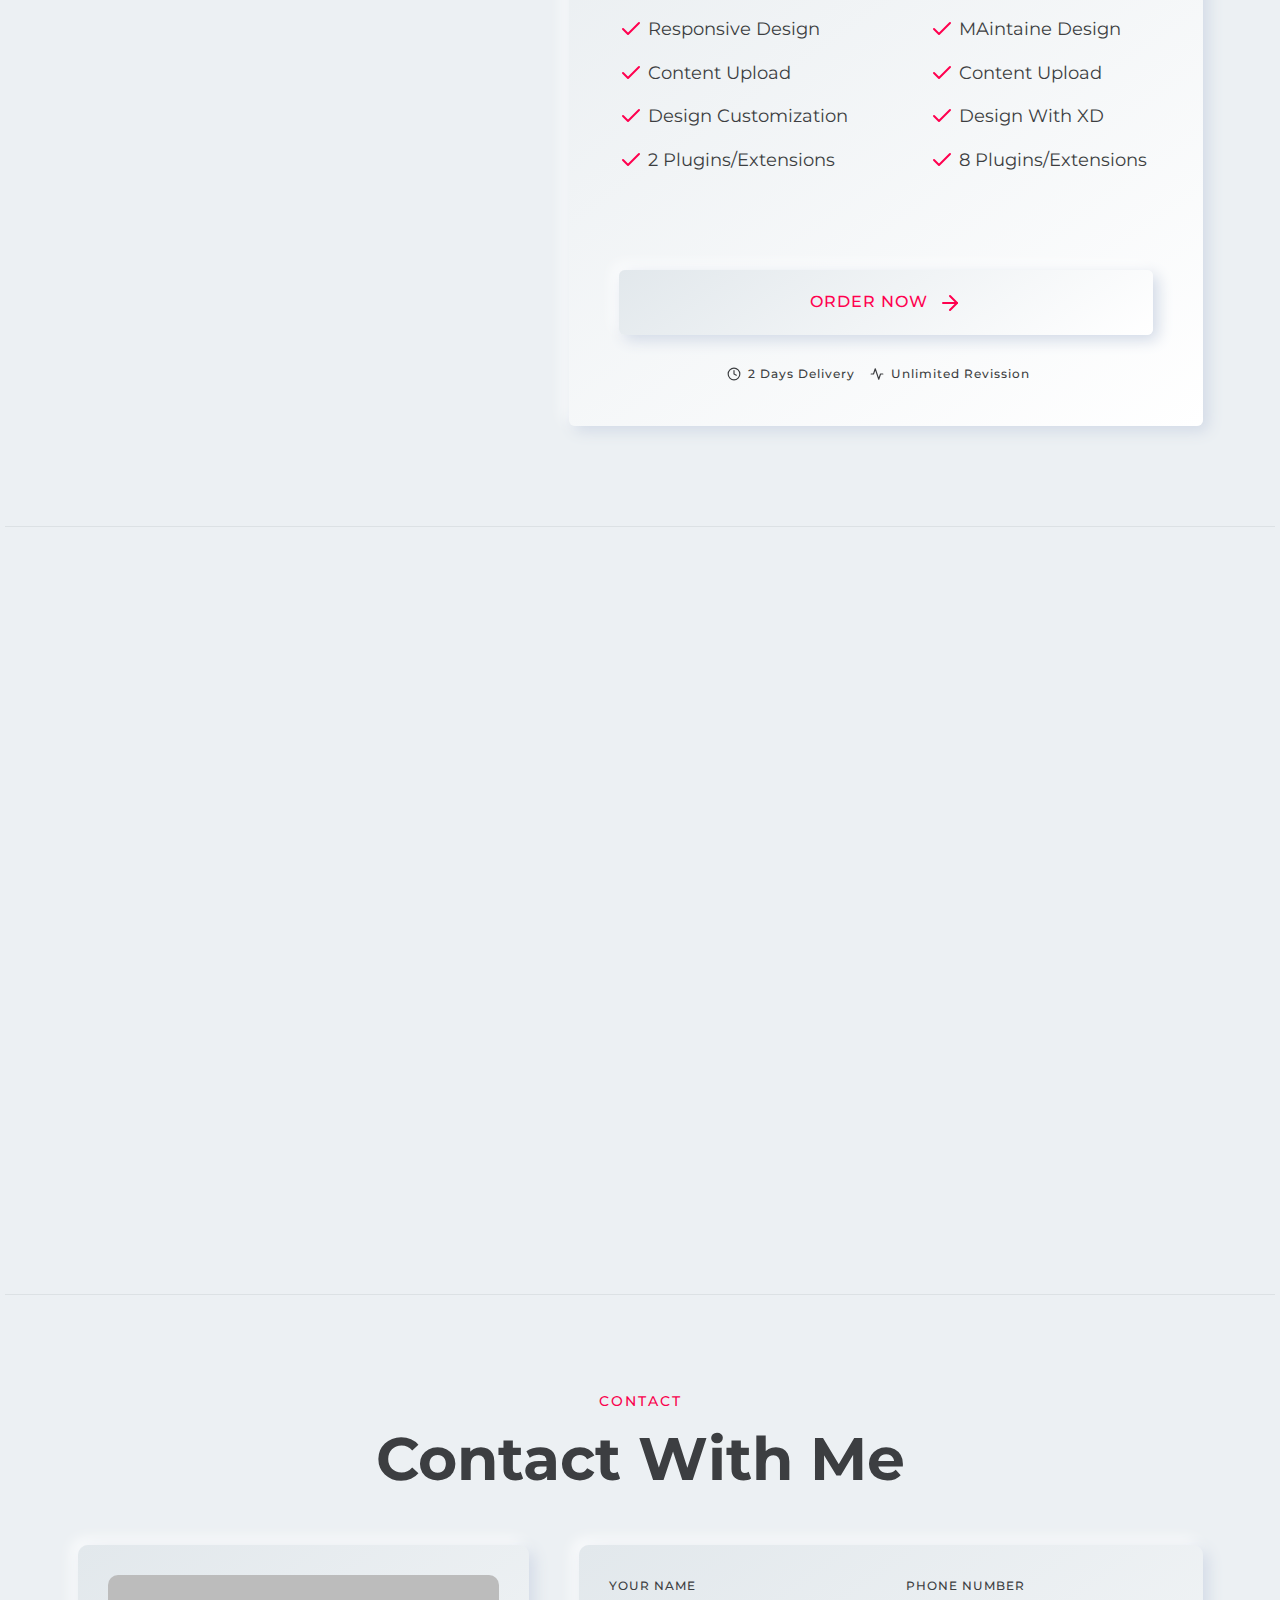
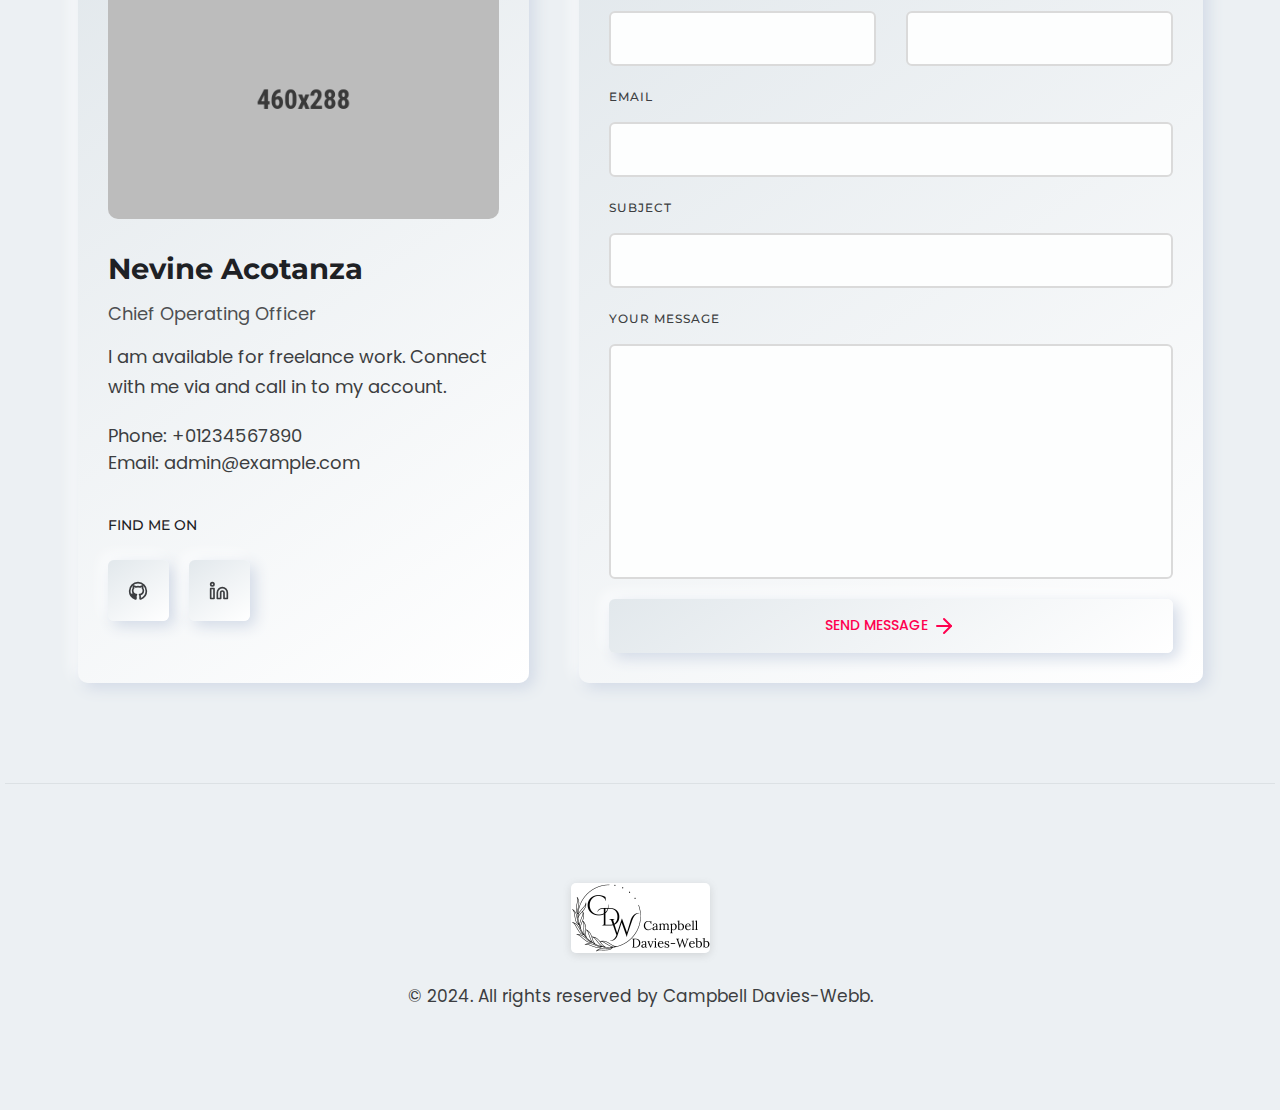
==== commit 7a151afe: "changed hero logo" ====
--- a/index-white-version.html
+++ b/index-white-version.html
@@ -192,7 +192,7 @@
                         <div class="order-1 order-lg-2 col-lg-5">
                             <div class="thumbnail">
                                 <div class="inner">
-                                    <img src="./new-images/Campbell-hero.png" alt="Personal Portfolio Images" style="border-radius: 15px; box-shadow: rgba(14, 30, 37, 0.12) 0px 2px 4px 0px, rgba(14, 30, 37, 0.32) 0px 2px 16px 0px;">
+                                    <img src="./new-images/latest-hero-logo.png" alt="Personal Portfolio Images" style="border-radius: 15px; box-shadow: rgba(14, 30, 37, 0.12) 0px 2px 4px 0px, rgba(14, 30, 37, 0.32) 0px 2px 16px 0px;">
                                 </div>
                             </div>
                         </div>
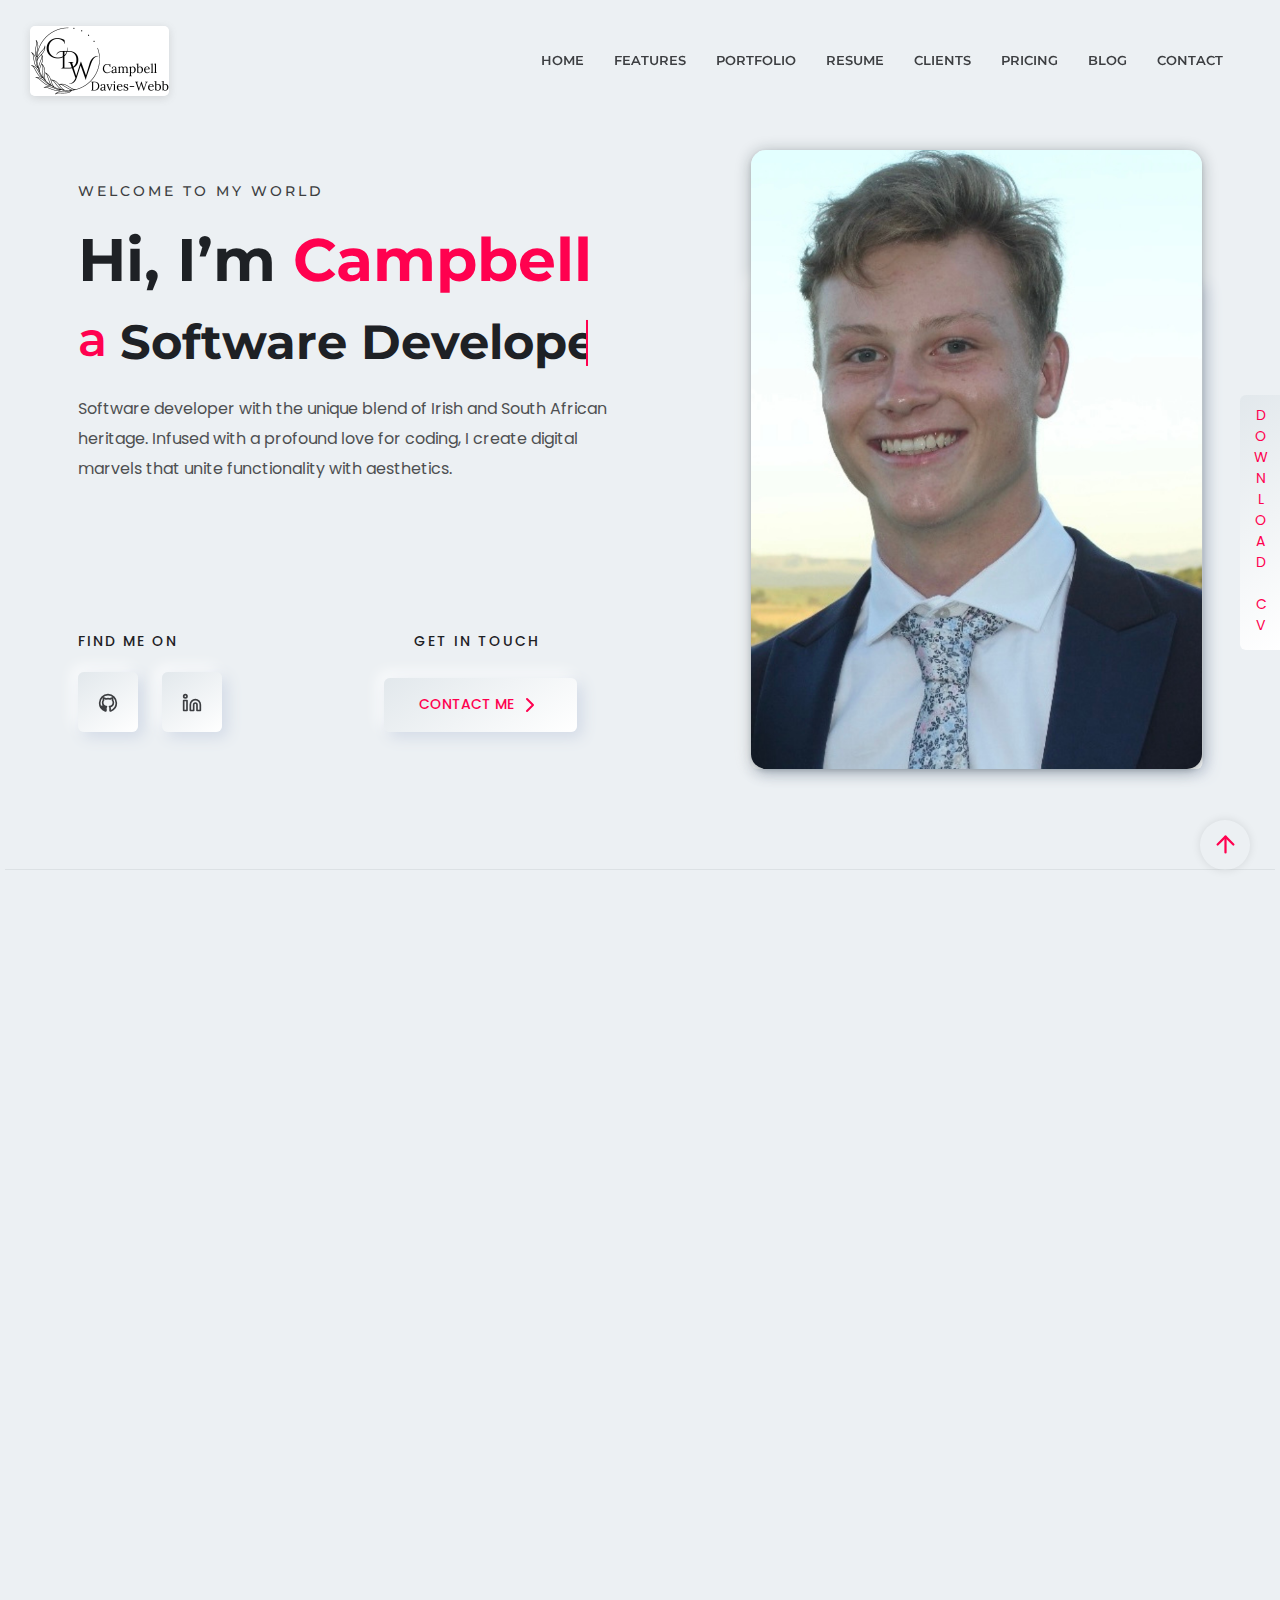
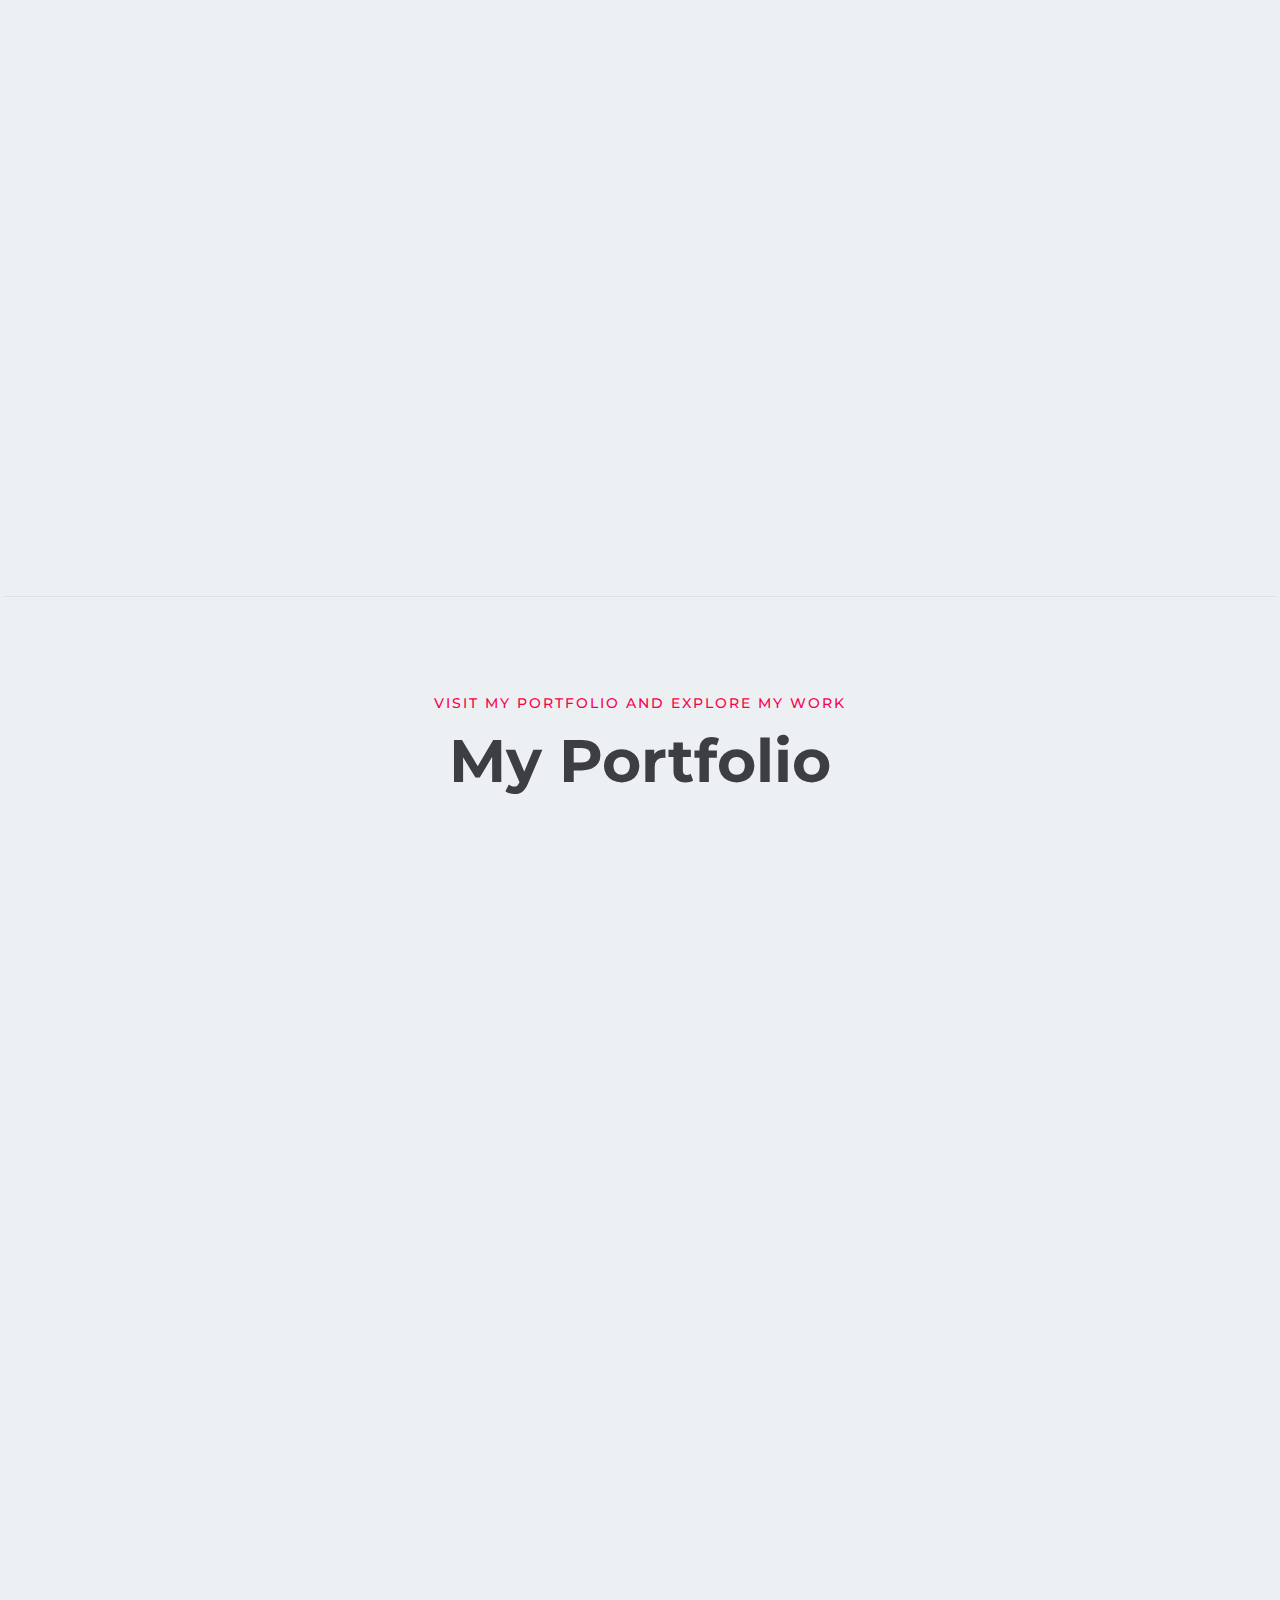
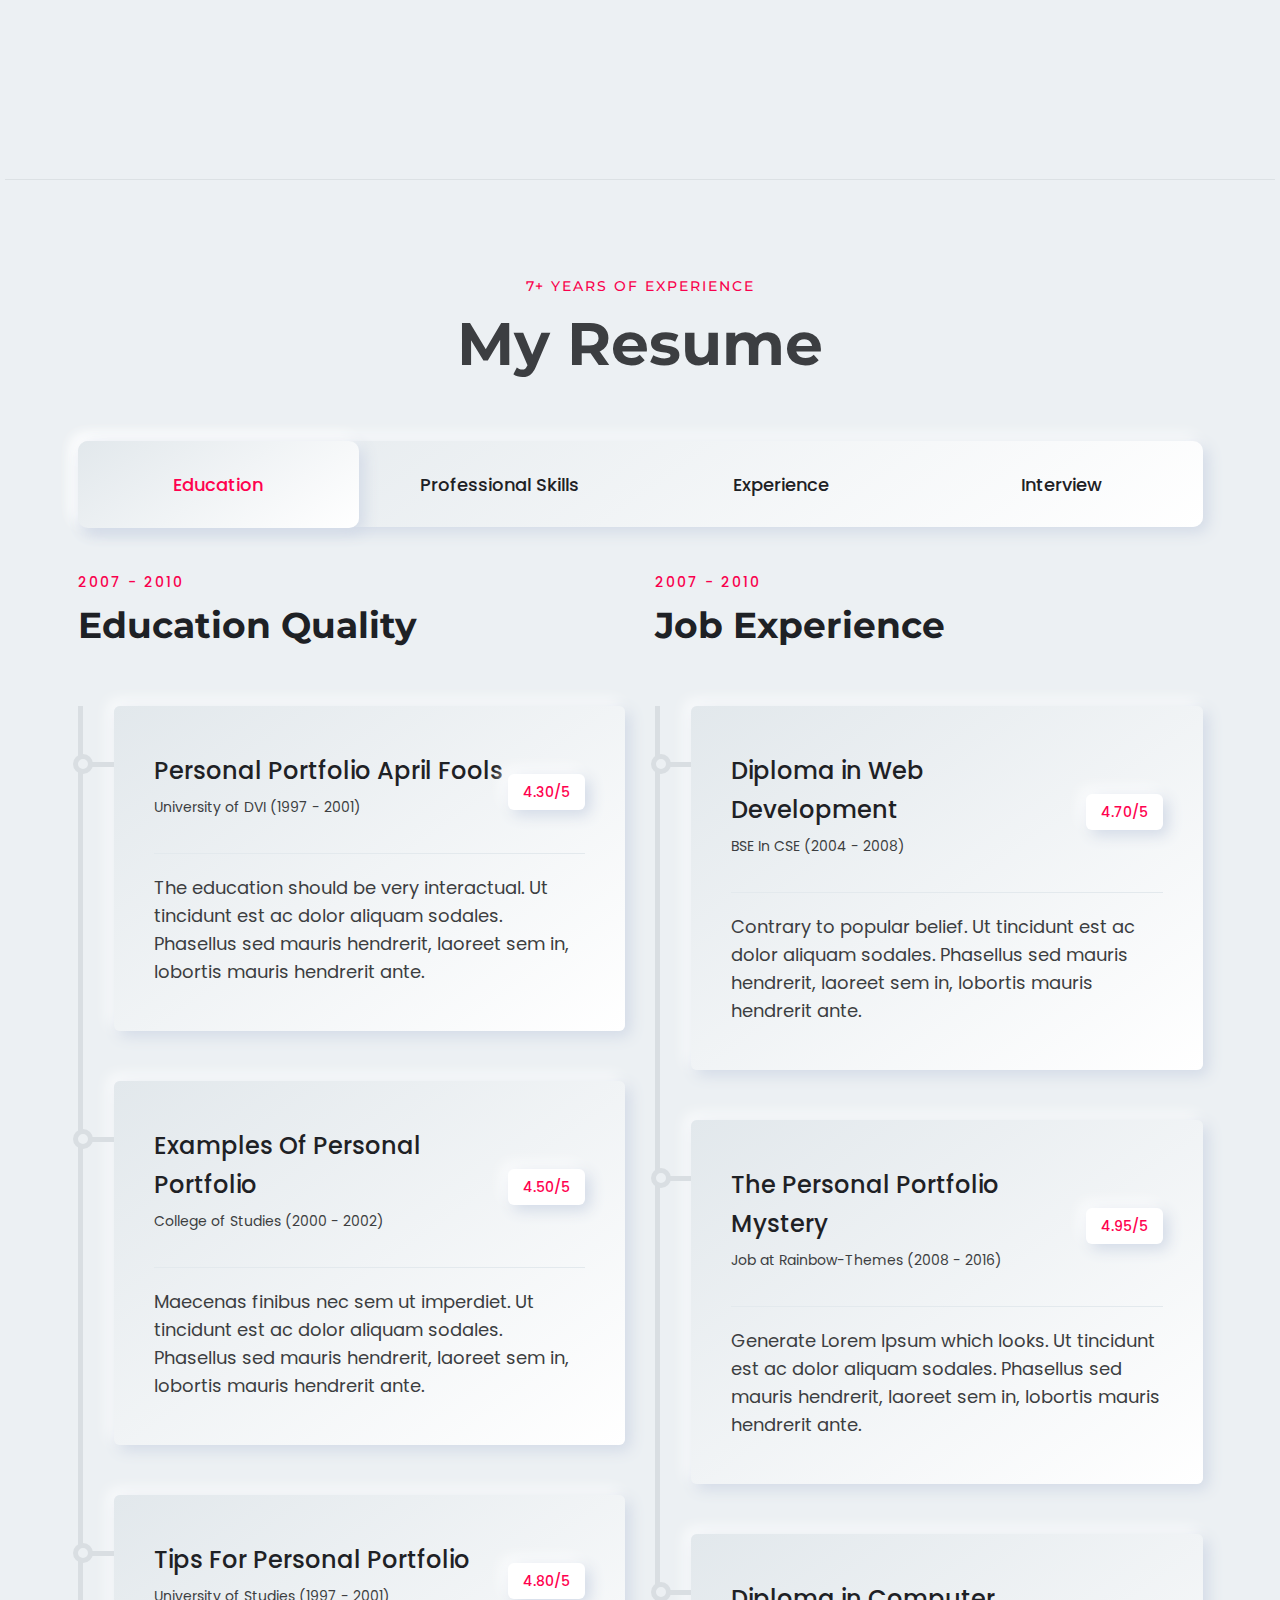
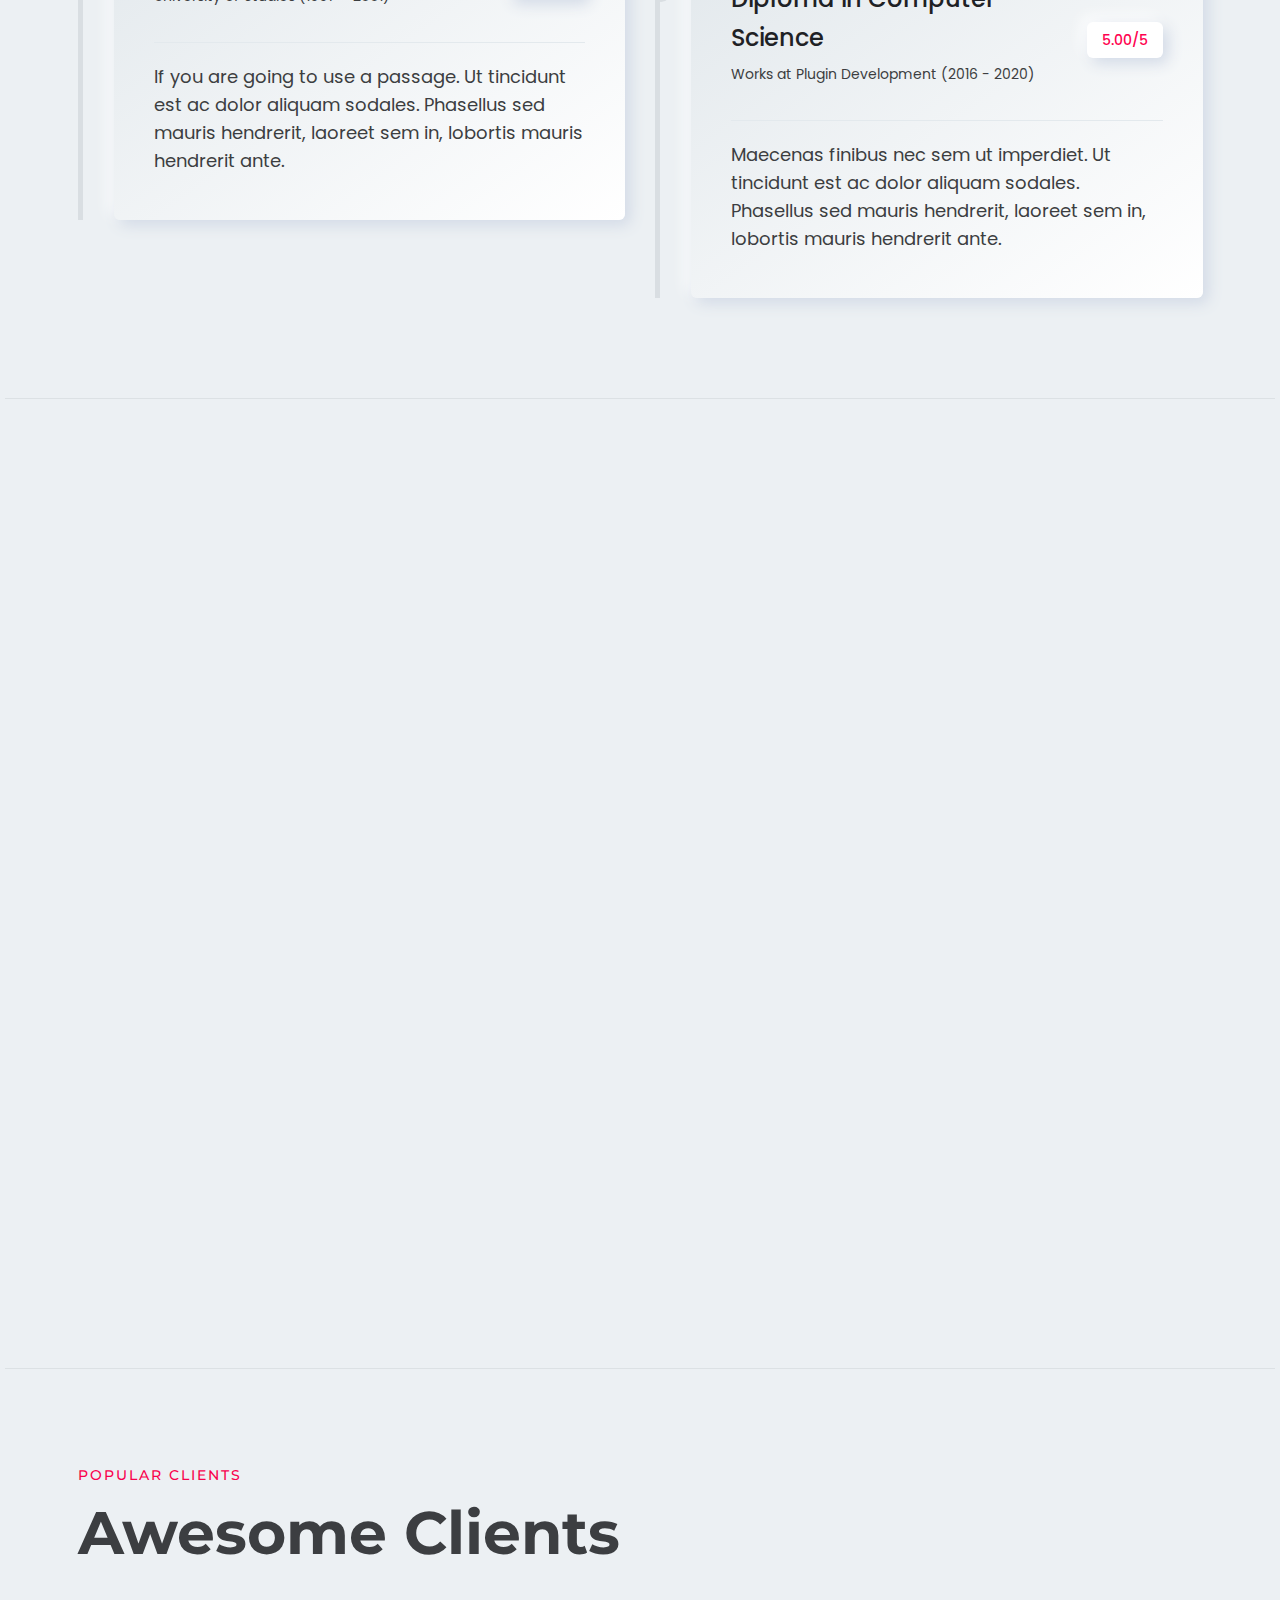
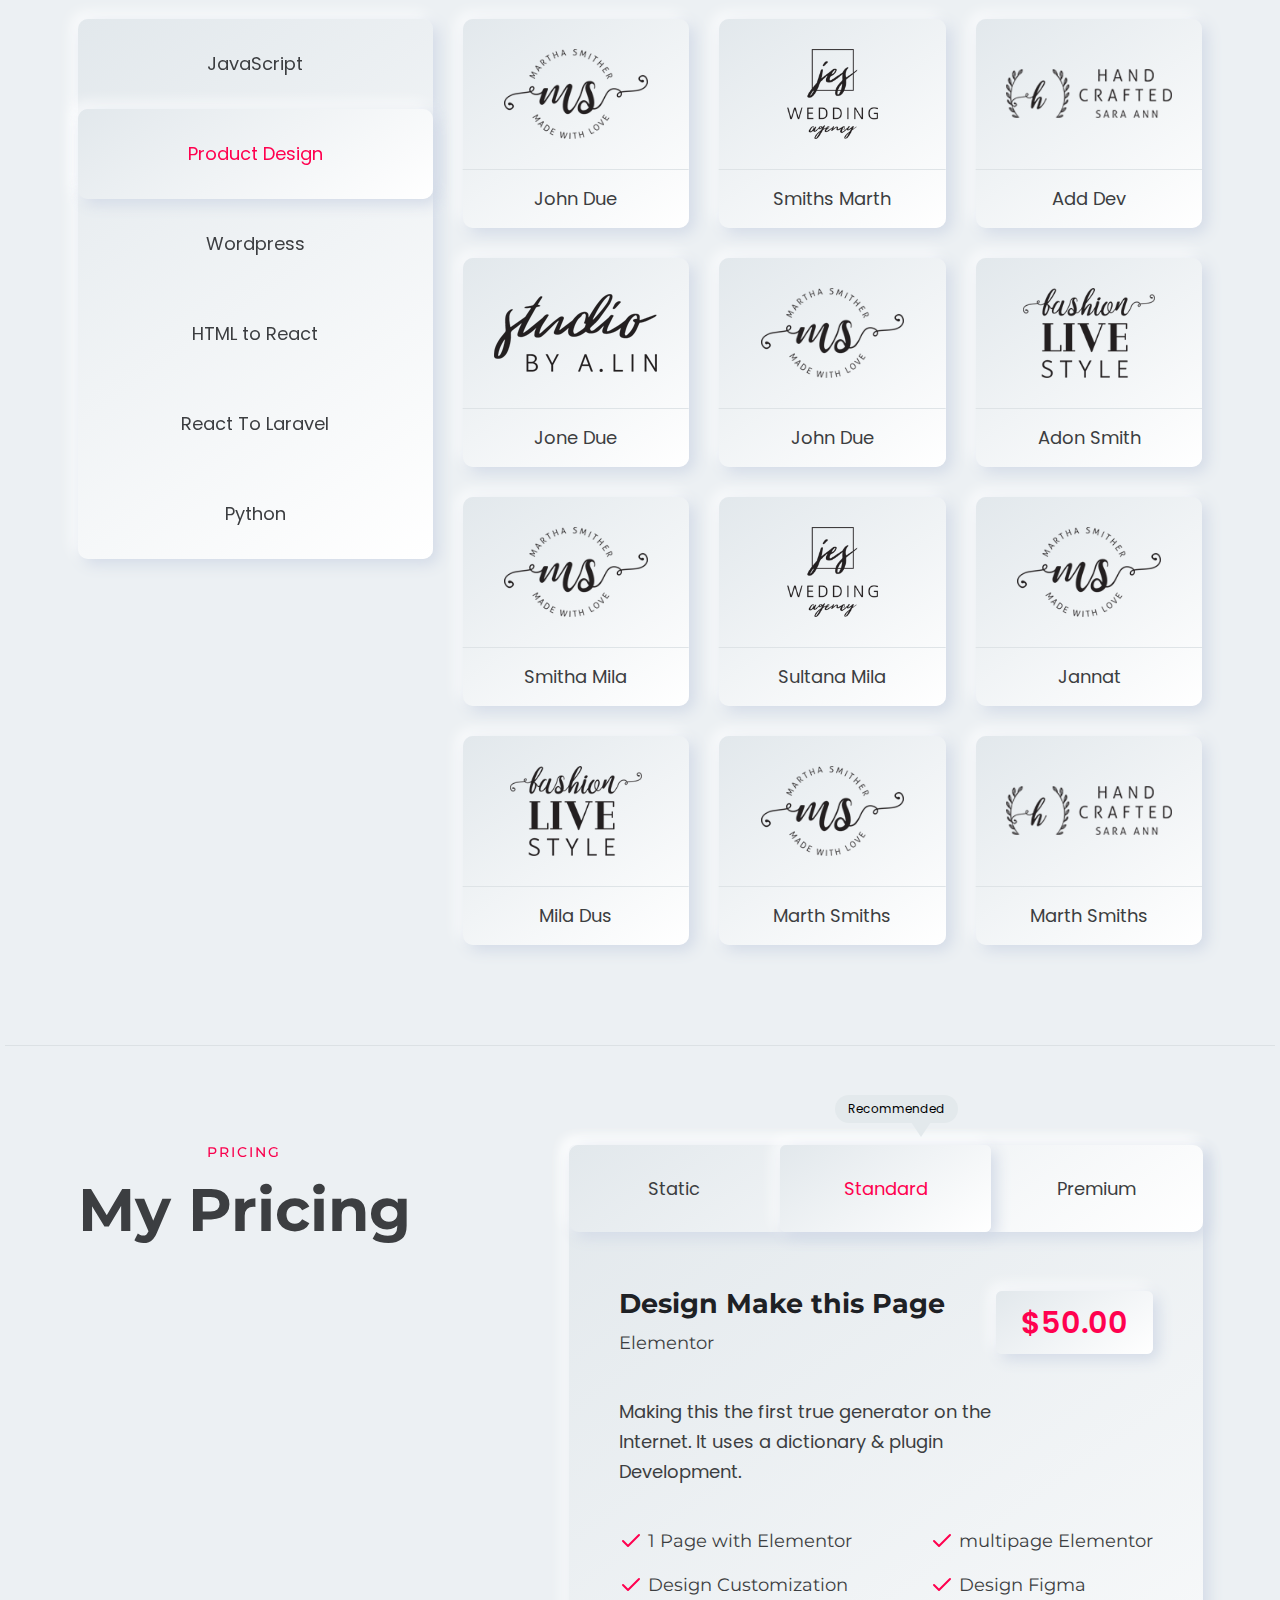
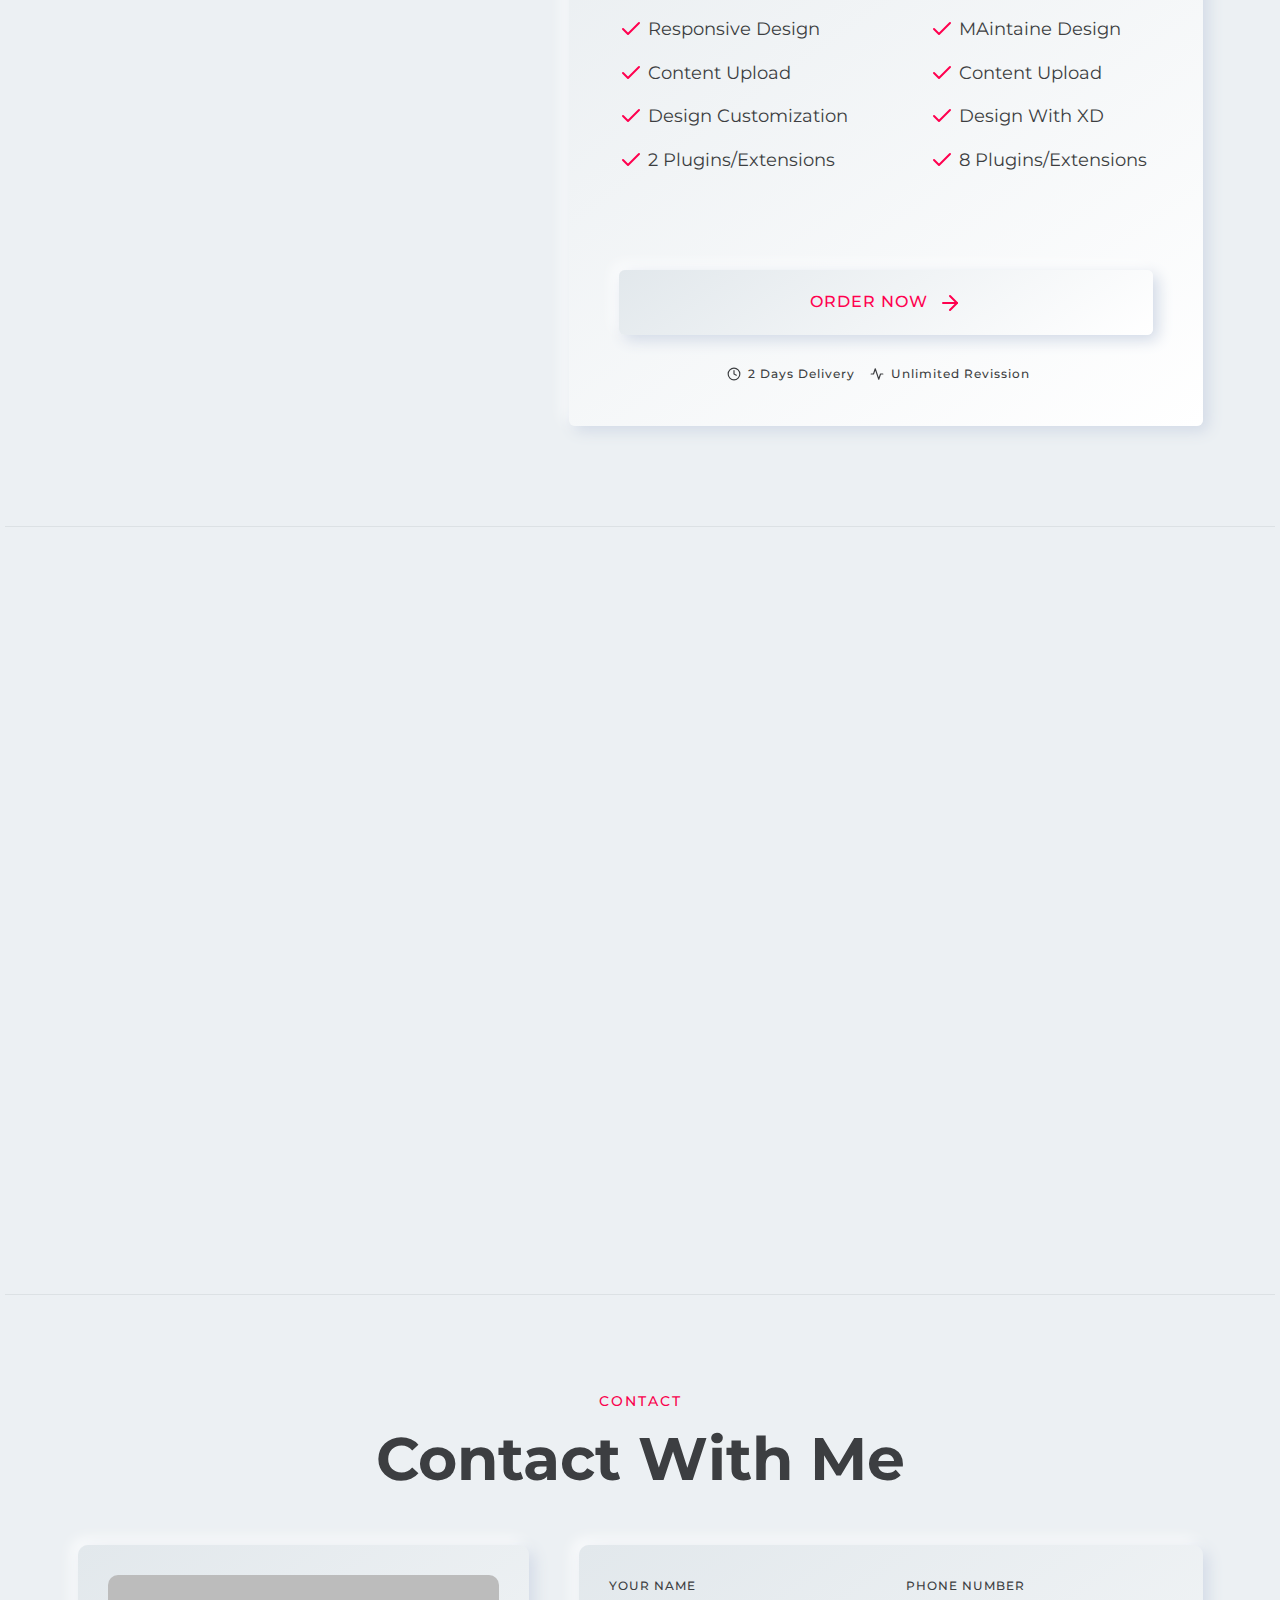
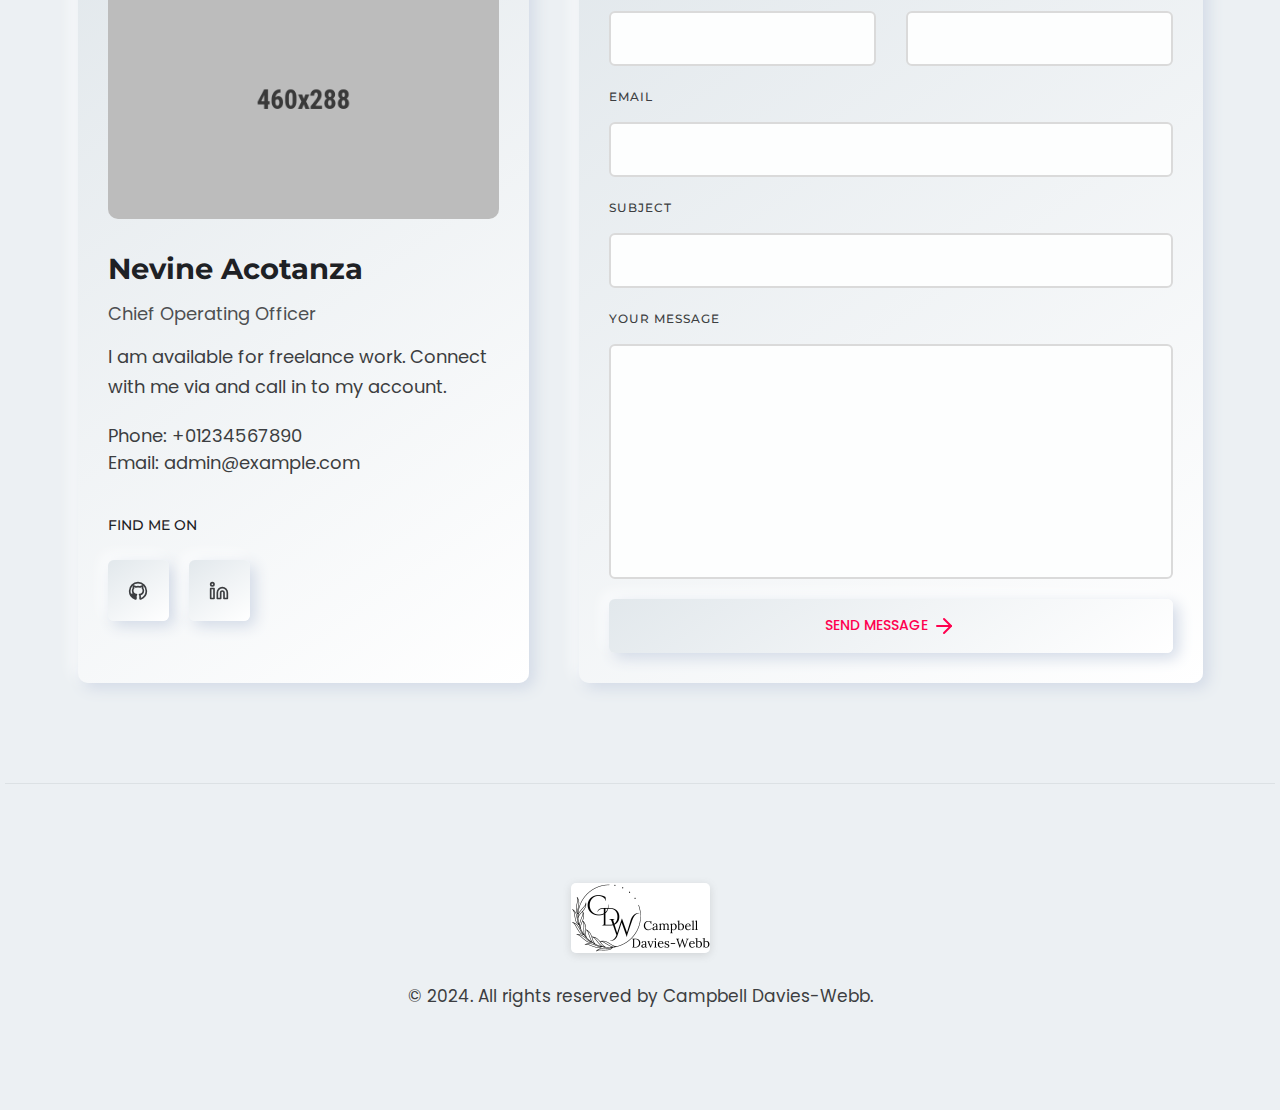
==== commit 27445f41: "added CV to view with download functionality" ====
--- a/index-white-version.html
+++ b/index-white-version.html
@@ -3313,7 +3313,7 @@
         <!-- Start Right Demo  -->
         <div class="rn-right-demo">
             <button class="demo-button">
-                <span class="text">RESUME</span>
+                <span class="text">Download CV</span>
             </button>
         </div>
         <!-- End Right Demo  -->
@@ -3331,652 +3331,20 @@
                     </div>
                     <ul class="popuptab-area nav nav-tabs" id="popuptab" role="tablist">
                         <li class="nav-item">
-                            <a class="nav-link active demo-dark" id="demodark-tab" data-bs-toggle="tab" href="#demodark" role="tab" aria-controls="demodark" aria-selected="true">Dark Demo</a>
+                            <a class="nav-link active demo-dark" id="demodark-tab" href="CampbellDaviesWebbSoftwareDevCV.pdf" target="_blank" role="tab" aria-controls="demodark" aria-selected="true">Download CV</a>
+                            <!-- <a class="btn btn-primary" href="CampbellDaviesWebbSoftwareDevCV.pdf" download="CampbellDaviesWebbSoftwareDevCV.pdf">Download CV</a> -->
                         </li>
-                        <li class="nav-item">
-                            <a class="nav-link demo-light" id="demolight-tab" data-bs-toggle="tab" href="#demolight" role="tab" aria-controls="demolight" aria-selected="false">Light Demo</a>
-                        </li>
+                        <!-- <li class="nav-item">
+                            <a class="nav-link demo-light" id="demolight-tab" data-bs-toggle="tab" href="#demolight" role="tab" aria-controls="demolight" aria-selected="true">Light Demo</a>
+                        </li> -->
                     </ul>
                     <div class="tab-content" id="popuptabContent">
                         <div class="tab-pane show active" id="demodark" role="tabpanel" aria-labelledby="demodark-tab">
                             <div class="content">
                                 <div class="row">
 
-                                    <!-- Start Single Content  -->
-                                    <div class="col-lg-4 col-md-6 col-12">
-                                        <div class="single-demo">
-                                            <div class="inner">
-                                                <div class="thumbnail">
-                                                    <a href="index.html">
-                                                        <img class="w-100" src="assets/images/demo/main-demo.png" alt="Personal Portfolio">
-                                                        <span class="overlay-content">
-                                                    <span class="overlay-text">View Demo <i
-                                                            class="feather-external-link"></i></span>
-                                                        </span>
-                                                    </a>
-                                                </div>
-                                                <div class="inner">
-                                                    <h3 class="title"><a href="index.html">Main Demo</a></h3>
-                                                </div>
-                                            </div>
-                                        </div>
-                                    </div>
-                                    <!-- End Single Content  -->
-
-                                    <!-- Start Single Content  -->
-                                    <div class="col-lg-4 col-md-6 col-12">
-                                        <div class="single-demo">
-                                            <div class="inner badge-2">
-                                                <div class="thumbnail">
-                                                    <a href="index-technician.html">
-                                                        <img class="w-100" src="assets/images/demo/index-technician.png" alt="Personal Portfolio">
-                                                        <span class="overlay-content">
-                                                    <span class="overlay-text">View Demo <i
-                                                            class="feather-external-link"></i></span>
-                                                        </span>
-                                                    </a>
-                                                </div>
-                                                <div class="inner">
-                                                    <h3 class="title"><a href="index-technician.html">Technician</a></h3>
-                                                </div>
-                                            </div>
-                                        </div>
-                                    </div>
-                                    <!-- End Single Content  -->
-
-                                    <!-- Start Single Content  -->
-                                    <div class="col-lg-4 col-md-6 col-12">
-                                        <div class="single-demo">
-                                            <div class="inner badge-2">
-                                                <div class="thumbnail">
-                                                    <a href="index-model.html">
-                                                        <img class="w-100" src="assets/images/demo/home-model-v2.png" alt="Personal Portfolio">
-                                                        <span class="overlay-content">
-                                                    <span class="overlay-text">View Demo <i
-                                                            class="feather-external-link"></i></span>
-                                                        </span>
-                                                    </a>
-                                                </div>
-                                                <div class="inner">
-                                                    <h3 class="title"><a href="index-model.html">Model</a></h3>
-                                                </div>
-                                            </div>
-                                        </div>
-                                    </div>
-                                    <!-- End Single Content  -->
-
-                                    <!-- Start Single Content  -->
-                                    <div class="col-lg-4 col-md-6 col-12">
-                                        <div class="single-demo">
-                                            <div class="inner badge-1">
-                                                <div class="thumbnail">
-                                                    <a href="home-consulting.html">
-                                                        <img class="w-100" src="assets/images/demo/home-consulting.png" alt="Personal Portfolio">
-                                                        <span class="overlay-content">
-                                                    <span class="overlay-text">View Demo <i
-                                                            class="feather-external-link"></i></span>
-                                                        </span>
-                                                    </a>
-                                                </div>
-                                                <div class="inner">
-                                                    <h3 class="title"><a href="home-consulting.html">Consulting</a></h3>
-                                                </div>
-                                            </div>
-                                        </div>
-                                    </div>
-                                    <!-- End Single Content  -->
-
-                                    <!-- Start Single Content  -->
-                                    <div class="col-lg-4 col-md-6 col-12">
-                                        <div class="single-demo">
-                                            <div class="inner badge-1">
-                                                <div class="thumbnail">
-                                                    <a href="fashion-designer.html">
-                                                        <img class="w-100" src="assets/images/demo/fashion-designer.png" alt="Personal Portfolio">
-                                                        <span class="overlay-content">
-                                                    <span class="overlay-text">View Demo <i
-                                                            class="feather-external-link"></i></span>
-                                                        </span>
-                                                    </a>
-                                                </div>
-                                                <div class="inner">
-                                                    <h3 class="title"><a href="fashion-designer.html">Fashion Designer</a></h3>
-                                                </div>
-                                            </div>
-                                        </div>
-                                    </div>
-                                    <!-- End Single Content  -->
-
-                                    <!-- Start Single Content  -->
-                                    <div class="col-lg-4 col-md-6 col-12">
-                                        <div class="single-demo">
-                                            <div class="inner">
-                                                <div class="thumbnail">
-                                                    <a href="index-developer.html">
-                                                        <img class="w-100" src="assets/images/demo/developer.png" alt="Personal Portfolio">
-                                                        <span class="overlay-content">
-                                                    <span class="overlay-text">View Demo <i
-                                                            class="feather-external-link"></i></span>
-                                                        </span>
-                                                    </a>
-                                                </div>
-                                                <div class="inner">
-                                                    <h3 class="title"><a href="index-developer.html">Developer</a></h3>
-                                                </div>
-                                            </div>
-                                        </div>
-                                    </div>
-                                    <!-- End Single Content  -->
-
-                                    <!-- Start Single Content  -->
-                                    <div class="col-lg-4 col-md-6 col-12">
-                                        <div class="single-demo">
-                                            <div class="inner">
-                                                <div class="thumbnail">
-                                                    <a href="instructor-fitness.html">
-                                                        <img class="w-100" src="assets/images/demo/instructor-fitness.png" alt="Personal Portfolio">
-                                                        <span class="overlay-content">
-                                                    <span class="overlay-text">View Demo <i
-                                                            class="feather-external-link"></i></span>
-                                                        </span>
-                                                    </a>
-                                                </div>
-                                                <div class="inner">
-                                                    <h3 class="title"><a href="instructor-fitness.html">Fitness Instructor</a></h3>
-                                                </div>
-                                            </div>
-                                        </div>
-                                    </div>
-                                    <!-- End Single Content  -->
-                                    <!-- Start Single Content  -->
-                                    <div class="col-lg-4 col-md-6 col-12">
-                                        <div class="single-demo">
-                                            <div class="inner badge-1">
-                                                <div class="thumbnail">
-                                                    <a href="home-web-Developer.html">
-                                                        <img class="w-100" src="assets/images/demo/home-model.png" alt="Personal Portfolio">
-                                                        <span class="overlay-content">
-                                                    <span class="overlay-text">View Demo <i
-                                                            class="feather-external-link"></i></span>
-                                                        </span>
-                                                    </a>
-                                                </div>
-                                                <div class="inner">
-                                                    <h3 class="title"><a href="home-web-Developer.html">Web Developer</a></h3>
-                                                </div>
-                                            </div>
-                                        </div>
-                                    </div>
-                                    <!-- End Single Content  -->
-
-                                    <!-- Start Single Content  -->
-                                    <div class="col-lg-4 col-md-6 col-12">
-                                        <div class="single-demo">
-                                            <div class="inner">
-                                                <div class="thumbnail">
-                                                    <a href="home-designer.html">
-                                                        <img class="w-100" src="assets/images/demo/home-video.png" alt="Personal Portfolio">
-                                                        <span class="overlay-content">
-                                                    <span class="overlay-text">View Demo <i
-                                                            class="feather-external-link"></i></span>
-                                                        </span>
-                                                    </a>
-                                                </div>
-                                                <div class="inner">
-                                                    <h3 class="title"><a href="home-designer.html">Designer</a></h3>
-                                                </div>
-                                            </div>
-                                        </div>
-                                    </div>
-                                    <!-- End Single Content  -->
-
-                                    <!-- Start Single Content  -->
-                                    <div class="col-lg-4 col-md-6 col-12">
-                                        <div class="single-demo">
-                                            <div class="inner">
-                                                <div class="thumbnail">
-                                                    <a href="home-content-writer.html">
-                                                        <img class="w-100" src="assets/images/demo/text-rotet.png" alt="Personal Portfolio">
-                                                        <span class="overlay-content">
-                                                    <span class="overlay-text">View Demo <i
-                                                            class="feather-external-link"></i></span>
-                                                        </span>
-                                                    </a>
-                                                </div>
-                                                <div class="inner">
-                                                    <h3 class="title"><a href="home-content-writer.html">Content Writter</a></h3>
-                                                </div>
-                                            </div>
-                                        </div>
-                                    </div>
-                                    <!-- End Single Content  -->
-
-                                    <!-- Start Single Content  -->
-                                    <div class="col-lg-4 col-md-6 col-12">
-                                        <div class="single-demo">
-                                            <div class="inner">
-                                                <div class="thumbnail">
-                                                    <a href="home-instructor.html">
-                                                        <img class="w-100" src="assets/images/demo/index-boxed.png" alt="Personal Portfolio">
-                                                        <span class="overlay-content">
-                                                    <span class="overlay-text">View Demo <i
-                                                            class="feather-external-link"></i></span>
-                                                        </span>
-                                                    </a>
-                                                </div>
-                                                <div class="inner">
-                                                    <h3 class="title"><a href="home-instructor.html">Instructor</a></h3>
-                                                </div>
-                                            </div>
-                                        </div>
-                                    </div>
-                                    <!-- End Single Content  -->
-
-                                    <!-- Start Single Content  -->
-                                    <div class="col-lg-4 col-md-6 col-12">
-                                        <div class="single-demo">
-                                            <div class="inner">
-                                                <div class="thumbnail">
-                                                    <a href="home-freelancer.html">
-                                                        <img class="w-100" src="assets/images/demo/home-sticky.png" alt="Personal Portfolio">
-                                                        <span class="overlay-content">
-                                                    <span class="overlay-text">View Demo <i
-                                                            class="feather-external-link"></i></span>
-                                                        </span>
-                                                    </a>
-                                                </div>
-                                                <div class="inner">
-                                                    <h3 class="title"><a href="home-freelancer.html">Freelancer</a></h3>
-                                                </div>
-                                            </div>
-                                        </div>
-                                    </div>
-                                    <!-- End Single Content  -->
-
-                                    <!-- Start Single Content  -->
-                                    <div class="col-lg-4 col-md-6 col-12">
-                                        <div class="single-demo">
-                                            <div class="inner">
-                                                <div class="thumbnail">
-                                                    <a href="home-photographer.html">
-                                                        <img class="w-100" src="assets/images/demo/index-bg-image.png" alt="Personal Portfolio">
-                                                        <span class="overlay-content">
-                                                    <span class="overlay-text">View Demo <i
-                                                            class="feather-external-link"></i></span>
-                                                        </span>
-                                                    </a>
-                                                </div>
-                                                <div class="inner">
-                                                    <h3 class="title"><a href="home-photographer.html">Photographer</a>
-                                                    </h3>
-                                                </div>
-                                            </div>
-                                        </div>
-                                    </div>
-                                    <!-- End Single Content  -->
-
-                                    <!-- Start Single Content  -->
-                                    <div class="col-lg-4 col-md-6 col-12">
-                                        <div class="single-demo">
-                                            <div class="inner">
-                                                <div class="thumbnail">
-                                                    <a href="index-politician.html">
-                                                        <img class="w-100" src="assets/images/demo/front-end.png" alt="Personal Portfolio">
-                                                        <span class="overlay-content">
-                                                    <span class="overlay-text">View Demo <i
-                                                            class="feather-external-link"></i></span>
-                                                        </span>
-                                                    </a>
-                                                </div>
-                                                <div class="inner">
-                                                    <h3 class="title"><a href="index-politician.html">Politician</a></h3>
-                                                </div>
-                                            </div>
-                                        </div>
-                                    </div>
-                                    <!-- End Single Content  -->
-
-                                    <!-- Start Single Content  -->
-                                    <div class="col-lg-4 col-md-6 col-12">
-                                        <div class="single-demo coming-soon">
-                                            <div class="inner">
-                                                <div class="thumbnail">
-                                                    <a href="#">
-                                                        <img class="w-100" src="assets/images/demo/coming-soon.png" alt="Personal Portfolio">
-                                                    </a>
-                                                </div>
-                                                <div class="inner">
-                                                    <h3 class="title"><a href="#">Accountant</a></h3>
-                                                </div>
-                                            </div>
-                                        </div>
-                                    </div>
-                                    <!-- End Single Content  -->
-
-                                </div>
-                            </div>
-                        </div>
-
-
-                        <div class="tab-pane" id="demolight" role="tabpanel" aria-labelledby="demolight-tab">
-                            <div class="content">
-                                <div class="row">
-
-                                    <!-- Start Single Content  -->
-                                    <div class="col-lg-4 col-md-6 col-12">
-                                        <div class="single-demo">
-                                            <div class="inner">
-                                                <div class="thumbnail">
-                                                    <a href="index-white-version.html">
-                                                        <img class="w-100" src="assets/images/demo/main-demo-white-version.png" alt="Personal Portfolio">
-                                                        <span class="overlay-content">
-                                                    <span class="overlay-text">View Demo <i
-                                                            class="feather-external-link"></i></span>
-                                                        </span>
-                                                    </a>
-                                                </div>
-                                                <div class="inner">
-                                                    <h3 class="title"><a href="index-white-version.html">Main Demo</a></h3>
-                                                </div>
-                                            </div>
-                                        </div>
-                                    </div>
-                                    <!-- End Single Content  -->
-
-                                    <!-- Start Single Content  -->
-                                    <div class="col-lg-4 col-md-6 col-12">
-                                        <div class="single-demo">
-                                            <div class="inner badge-2">
-                                                <div class="thumbnail">
-                                                    <a href="index-technician-white-version.html">
-                                                        <img class="w-100" src="assets/images/demo/index-technician-white-version.png" alt="Personal Portfolio">
-                                                        <span class="overlay-content">
-                                                    <span class="overlay-text">View Demo <i
-                                                            class="feather-external-link"></i></span>
-                                                        </span>
-                                                    </a>
-                                                </div>
-                                                <div class="inner">
-                                                    <h3 class="title"><a href="index-technician-white-version.html">Technician</a></h3>
-                                                </div>
-                                            </div>
-                                        </div>
-                                    </div>
-                                    <!-- End Single Content  -->
-
-                                    <!-- Start Single Content  -->
-                                    <div class="col-lg-4 col-md-6 col-12">
-                                        <div class="single-demo">
-                                            <div class="inner badge-2">
-                                                <div class="thumbnail">
-                                                    <a href="index-model-white-version.html">
-                                                        <img class="w-100" src="assets/images/demo/home-model-v2-white.png" alt="Personal Portfolio">
-                                                        <span class="overlay-content">
-                                                    <span class="overlay-text">View Demo <i
-                                                            class="feather-external-link"></i></span>
-                                                        </span>
-                                                    </a>
-                                                </div>
-                                                <div class="inner">
-                                                    <h3 class="title"><a href="index-model-white-version.html">Model</a></h3>
-                                                </div>
-                                            </div>
-                                        </div>
-                                    </div>
-                                    <!-- End Single Content  -->
-
-                                    <!-- Start Single Content  -->
-                                    <div class="col-lg-4 col-md-6 col-12">
-                                        <div class="single-demo">
-                                            <div class="inner badge-1">
-                                                <div class="thumbnail">
-                                                    <a href="home-consulting-white-version.html">
-                                                        <img class="w-100" src="assets/images/demo/home-consulting-white-version.png" alt="Personal Portfolio">
-                                                        <span class="overlay-content">
-                                                    <span class="overlay-text">View Demo <i
-                                                            class="feather-external-link"></i></span>
-                                                        </span>
-                                                    </a>
-                                                </div>
-                                                <div class="inner">
-                                                    <h3 class="title"><a href="home-consulting-white-version.html">Consulting</a>
-                                                    </h3>
-                                                </div>
-                                            </div>
-                                        </div>
-                                    </div>
-                                    <!-- End Single Content  -->
-
-                                    <!-- Start Single Content  -->
-                                    <div class="col-lg-4 col-md-6 col-12">
-                                        <div class="single-demo">
-                                            <div class="inner badge-1">
-                                                <div class="thumbnail">
-                                                    <a href="fashion-designer-white-version.html">
-                                                        <img class="w-100" src="assets/images/demo/fashion-designer-white-version.png" alt="Personal Portfolio">
-                                                        <span class="overlay-content">
-                                                    <span class="overlay-text">View Demo <i
-                                                            class="feather-external-link"></i></span>
-                                                        </span>
-                                                    </a>
-                                                </div>
-                                                <div class="inner">
-                                                    <h3 class="title"><a href="fashion-designer-white-version.html">Fashion Designer</a>
-                                                    </h3>
-                                                </div>
-                                            </div>
-                                        </div>
-                                    </div>
-                                    <!-- End Single Content  -->
-
-                                    <!-- Start Single Content  -->
-                                    <div class="col-lg-4 col-md-6 col-12">
-                                        <div class="single-demo">
-                                            <div class="inner">
-                                                <div class="thumbnail">
-                                                    <a href="index-developer-white-version.html">
-                                                        <img class="w-100" src="assets/images/demo/developer-white-version.png" alt="Personal Portfolio">
-                                                        <span class="overlay-content">
-                                                    <span class="overlay-text">View Demo <i
-                                                            class="feather-external-link"></i></span>
-                                                        </span>
-                                                    </a>
-                                                </div>
-                                                <div class="inner">
-                                                    <h3 class="title"><a href="index-developer-white-version.html">Developer</a>
-                                                    </h3>
-                                                </div>
-                                            </div>
-                                        </div>
-                                    </div>
-                                    <!-- End Single Content  -->
-                                    <!-- Start Single Content  -->
-                                    <div class="col-lg-4 col-md-6 col-12">
-                                        <div class="single-demo">
-                                            <div class="inner">
-                                                <div class="thumbnail">
-                                                    <a href="instructor-fitness-white-version.html">
-                                                        <img class="w-100" src="assets/images/demo/instructor-fitness-white-version.png" alt="Personal Portfolio">
-                                                        <span class="overlay-content">
-                                                    <span class="overlay-text">View Demo <i
-                                                            class="feather-external-link"></i></span>
-                                                        </span>
-                                                    </a>
-                                                </div>
-                                                <div class="inner">
-                                                    <h3 class="title"><a href="instructor-fitness-white-version.html">Fitness Instructor</a>
-                                                    </h3>
-                                                </div>
-                                            </div>
-                                        </div>
-                                    </div>
-                                    <!-- End Single Content  -->
-                                    <!-- Start Single Content  -->
-                                    <div class="col-lg-4 col-md-6 col-12">
-                                        <div class="single-demo">
-                                            <div class="inner badge-1">
-                                                <div class="thumbnail">
-                                                    <a href="home-web-developer-white-version.html">
-                                                        <img class="w-100" src="assets/images/demo/home-model-white-version.png" alt="Personal Portfolio">
-                                                        <span class="overlay-content">
-                                                    <span class="overlay-text">View Demo <i
-                                                            class="feather-external-link"></i></span>
-                                                        </span>
-                                                    </a>
-                                                </div>
-                                                <div class="inner">
-                                                    <h3 class="title"><a href="home-web-developer-white-version.html">Web Developer</a>
-                                                    </h3>
-                                                </div>
-                                            </div>
-                                        </div>
-                                    </div>
-                                    <!-- End Single Content  -->
-
-                                    <!-- Start Single Content  -->
-                                    <div class="col-lg-4 col-md-6 col-12">
-                                        <div class="single-demo">
-                                            <div class="inner">
-                                                <div class="thumbnail">
-                                                    <a href="home-designer-white-version.html">
-                                                        <img class="w-100" src="assets/images/demo/home-video-white-version.png" alt="Personal Portfolio">
-                                                        <span class="overlay-content">
-                                                    <span class="overlay-text">View Demo <i
-                                                            class="feather-external-link"></i></span>
-                                                        </span>
-                                                    </a>
-                                                </div>
-                                                <div class="inner">
-                                                    <h3 class="title"><a href="home-designer-white-version.html">Designer</a>
-                                                    </h3>
-                                                </div>
-                                            </div>
-                                        </div>
-                                    </div>
-                                    <!-- End Single Content  -->
-
-                                    <!-- Start Single Content  -->
-                                    <div class="col-lg-4 col-md-6 col-12">
-                                        <div class="single-demo">
-                                            <div class="inner">
-                                                <div class="thumbnail">
-                                                    <a href="home-content-writer-white-version.html">
-                                                        <img class="w-100" src="assets/images/demo/text-rotet-white-version.png" alt="Personal Portfolio">
-                                                        <span class="overlay-content">
-                                                    <span class="overlay-text">View Demo <i
-                                                            class="feather-external-link"></i></span>
-                                                        </span>
-                                                    </a>
-                                                </div>
-                                                <div class="inner">
-                                                    <h3 class="title"><a href="home-content-writer-white-version.html">Content
-                                                            Writter</a></h3>
-                                                </div>
-                                            </div>
-                                        </div>
-                                    </div>
-                                    <!-- End Single Content  -->
-
-                                    <!-- Start Single Content  -->
-                                    <div class="col-lg-4 col-md-6 col-12">
-                                        <div class="single-demo">
-                                            <div class="inner">
-                                                <div class="thumbnail">
-                                                    <a href="home-instructor-white-version.html">
-                                                        <img class="w-100" src="assets/images/demo/index-boxed-white-version.png" alt="Personal Portfolio">
-                                                        <span class="overlay-content">
-                                                    <span class="overlay-text">View Demo <i
-                                                            class="feather-external-link"></i></span>
-                                                        </span>
-                                                    </a>
-                                                </div>
-                                                <div class="inner">
-                                                    <h3 class="title"><a href="home-instructor-white-version.html">Instructor</a></h3>
-                                                </div>
-                                            </div>
-                                        </div>
-                                    </div>
-                                    <!-- End Single Content  -->
-
-                                    <!-- Start Single Content  -->
-                                    <div class="col-lg-4 col-md-6 col-12">
-                                        <div class="single-demo">
-                                            <div class="inner">
-                                                <div class="thumbnail">
-                                                    <a href="home-freelancer-white-version.html">
-                                                        <img class="w-100" src="assets/images/demo/home-sticky-white-version.png" alt="Personal Portfolio">
-                                                        <span class="overlay-content">
-                                                    <span class="overlay-text">View Demo <i
-                                                            class="feather-external-link"></i></span>
-                                                        </span>
-                                                    </a>
-                                                </div>
-                                                <div class="inner">
-                                                    <h3 class="title"><a href="home-freelancer-white-version.html">Freelancer</a></h3>
-                                                </div>
-                                            </div>
-                                        </div>
-                                    </div>
-                                    <!-- End Single Content  -->
-
-                                    <!-- Start Single Content  -->
-                                    <div class="col-lg-4 col-md-6 col-12">
-                                        <div class="single-demo">
-                                            <div class="inner">
-                                                <div class="thumbnail">
-                                                    <a href="home-photographer-white-version.html">
-                                                        <img class="w-100" src="assets/images/demo/index-bg-image-white-version.png" alt="Personal Portfolio">
-                                                        <span class="overlay-content">
-                                                    <span class="overlay-text">View Demo <i
-                                                            class="feather-external-link"></i></span>
-                                                        </span>
-                                                    </a>
-                                                </div>
-                                                <div class="inner">
-                                                    <h3 class="title"><a href="home-photographer-white-version.html">Photographer</a></h3>
-                                                </div>
-                                            </div>
-                                        </div>
-                                    </div>
-                                    <!-- End Single Content  -->
-
-                                    <!-- Start Single Content  -->
-                                    <div class="col-lg-4 col-md-6 col-12">
-                                        <div class="single-demo">
-                                            <div class="inner">
-                                                <div class="thumbnail">
-                                                    <a href="index-politician-white-version.html">
-                                                        <img class="w-100" src="assets/images/demo/front-end-white-version.png" alt="Personal Portfolio">
-                                                        <span class="overlay-content">
-                                                    <span class="overlay-text">View Demo <i
-                                                            class="feather-external-link"></i></span>
-                                                        </span>
-                                                    </a>
-                                                </div>
-                                                <div class="inner">
-                                                    <h3 class="title"><a href="index-politician-white-version.html">Politician</a></h3>
-                                                </div>
-                                            </div>
-                                        </div>
-                                    </div>
-                                    <!-- End Single Content  -->
-
-                                    <!-- Start Single Content  -->
-                                    <div class="col-lg-4 col-md-6 col-12">
-                                        <div class="single-demo coming-soon">
-                                            <div class="inner">
-                                                <div class="thumbnail">
-                                                    <a href="#">
-                                                        <img class="w-100" src="assets/images/demo/coming-soon.png" alt="Personal Portfolio">
-                                                    </a>
-                                                </div>
-                                                <div class="inner">
-                                                    <h3 class="title"><a href="#">Accountant</a></h3>
-                                                </div>
-                                            </div>
-                                        </div>
-                                    </div>
-                                    <!-- End Single Content  -->
+                                    <img class="w-100" src="./new-images/resume-thumbnail.png" alt="Personal Portfolio">
+                                                        
 
                                 </div>
                             </div>
--- a/assets/css/style.css
+++ b/assets/css/style.css
@@ -11920,7 +11920,7 @@
 }
 .popuptab-area li a.nav-link.active {
   border-color: transparent !important;
-  color: var(--color-primary);
+  color: var(--color-white);
   background-color: transparent;
 }
 .popuptab-area li a.nav-link::before {
